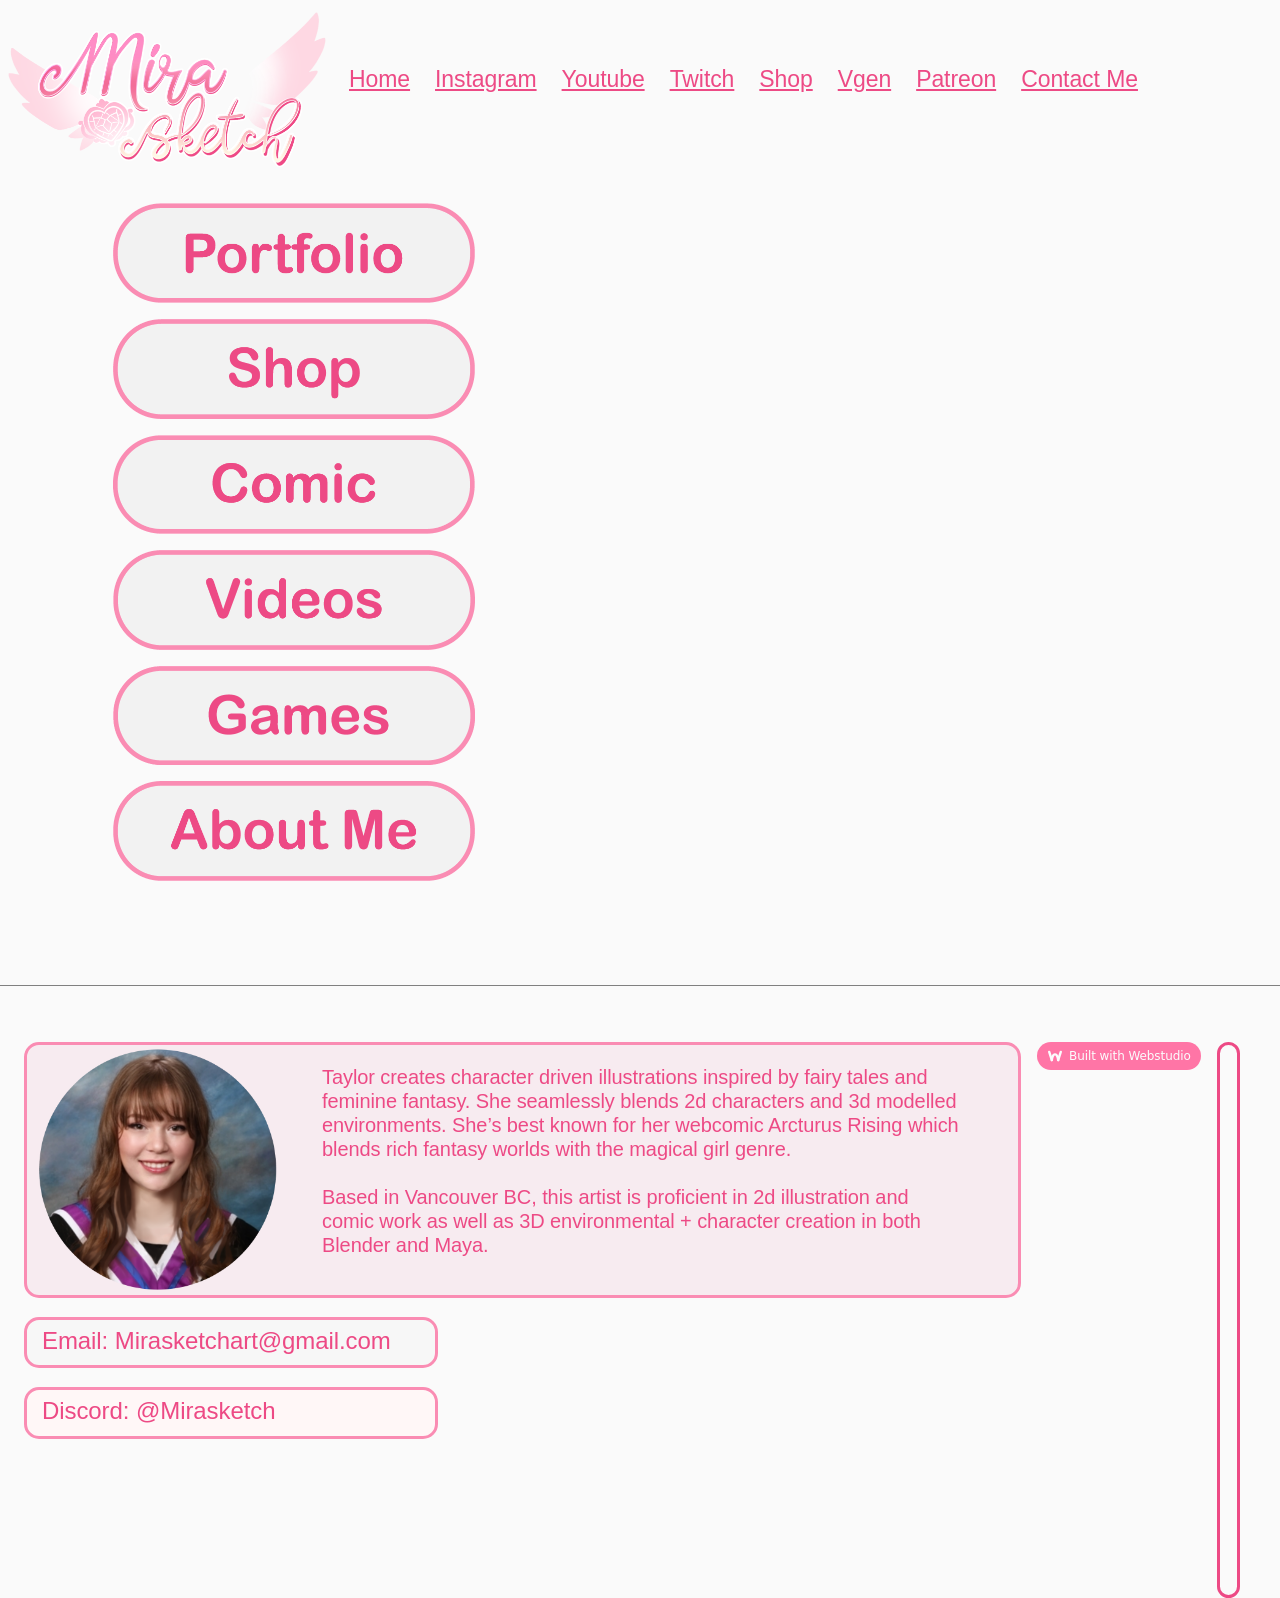
==== index.html @ 8d0c53d0 "Add files via upload" ====
<!doctype html>
<html
  lang="en"
  data-ws-project="f3b886fc-9880-48a0-9e5c-76f5e291ba88"
  data-ws-last-published="2026-06-03T03:51:50.911Z"
>
  <head>
    <link
      rel="stylesheet"
      type="text/css"
      href="/assets/static/app_generated_index-6937cd5a.I5ub6iPL.css"
    />
    <meta charset="UTF-8" />
    <meta name="viewport" content="width=device-width,initial-scale=1" />
    <link
      rel="preload"
      as="image"
      imagesrcset="/assets/logo_button_RGvNBayAMbAlOTFSNLARh.png 16w, /assets/logo_button_RGvNBayAMbAlOTFSNLARh.png 32w, /assets/logo_button_RGvNBayAMbAlOTFSNLARh.png 48w, /assets/logo_button_RGvNBayAMbAlOTFSNLARh.png 64w, /assets/logo_button_RGvNBayAMbAlOTFSNLARh.png 96w, /assets/logo_button_RGvNBayAMbAlOTFSNLARh.png 128w, /assets/logo_button_RGvNBayAMbAlOTFSNLARh.png 256w, /assets/logo_button_RGvNBayAMbAlOTFSNLARh.png 384w, /assets/logo_button_RGvNBayAMbAlOTFSNLARh.png 640w, /assets/logo_button_RGvNBayAMbAlOTFSNLARh.png 750w, /assets/logo_button_RGvNBayAMbAlOTFSNLARh.png 828w, /assets/logo_button_RGvNBayAMbAlOTFSNLARh.png 1080w, /assets/logo_button_RGvNBayAMbAlOTFSNLARh.png 1200w, /assets/logo_button_RGvNBayAMbAlOTFSNLARh.png 1920w, /assets/logo_button_RGvNBayAMbAlOTFSNLARh.png 2048w, /assets/logo_button_RGvNBayAMbAlOTFSNLARh.png 3840w"
      imagesizes="100vw"
    />
    <link rel="icon" href="/assets/logo_button_RGvNBayAMbAlOTFSNLARh.png" />
    <link
      rel="preload"
      href="/assets/cover_bg_5mUKXM7U2Obcr_4kCwvsE.jpg"
      as="image"
    />
    <meta property="og:url" content="https://url/" />
    <meta property="og:title" content="Mirasketch.com" />
    <meta property="og:type" content="website" />
    <meta property="og:site_name" content="Mirasketch art" />
    <meta
      name="description"
      content="Mirasketch is a Vancouver based illustrator and 3d artist. Creating character driven works inspired by fairy tales and magical encounters."
    />
    <meta
      property="og:description"
      content="Mirasketch is a Vancouver based illustrator and 3d artist. Creating character driven works inspired by fairy tales and magical encounters."
    />
    <meta
      property="og:image"
      content="/assets/Screenshot_(660)_teu2zztyFy8-yT81l4eHL.png"
    />
    <meta property="twitter:card" content="summary_large_image" />
    <title>Mirasketch.com</title>
    <script type="application/ld+json">
      {
        "@context": "https://schema.org",
        "@type": "WebSite",
        "name": "Mirasketch art"
      }
    </script>
  </head>
  <body class="w-element c1xwgqse czmikrt ca9gjnh">
    <div style="display: contents">
      <div style="display: contents">
        <nav
          data-ws-tag="nav"
          class="w-box cqgzvzi c1vwevcm c991gbr cks75rt czmikrt clro0eo cv0jyao c1jo3834 c1pog32s cssuuyq c1qinlhl cekepba cnvzksc cswb0ux c1skh20e c1wkm8hb c16j68f8 c18encmw c1dcjsf9 c1qw4lxu ctc196u chbuovj cr4necw c85rntc c19k78ql c1lt275b czvbpz3 c1m3whsy c2wqfgw c1r5xag2 c1xyp2ns cvmyygs c13c5qtg c11rv669 c1ljfcp4 c1nd1a3e c13wyjxx c4j3rsc cwgaza9 cdlysbf cqjex0 czdkpvc c185nwka c1cj9x7n cuz9ix4 c15b72zx"
        >
          <div
            class="w-element cr7n0td c7w3y3r c7yhugt ch2r0oh cna02ay cqgzvzi cntpf0r c149c9mz czvbpz3 clro0eo c12w3zng cdlysbf c17zlbx3 c185nwka c1cj9x7n c1o5a8xf c1bhixwc csnxr40 cn9jtvs c135sv2j c1dqotvc c1mdo7jw cbmt1da cqor3ex"
          >
            <a
              class="w-element c112lya3 cfh2no8 cqgzvzi c1sduekm cknvhsp ca96ax4 c1aatwdp czxo5rx c1xnra43 c4l1e3o cqjex0 c1d587j5 c1shb1l0"
              ><img
                alt="Mirasketch Logo"
                width="1274"
                height="636"
                src="/assets/logo_button_RGvNBayAMbAlOTFSNLARh.png"
                class="w-image c17gjeq7"
                sizes="100vw"
                srcset="
                  /assets/logo_button_RGvNBayAMbAlOTFSNLARh.png   16w,
                  /assets/logo_button_RGvNBayAMbAlOTFSNLARh.png   32w,
                  /assets/logo_button_RGvNBayAMbAlOTFSNLARh.png   48w,
                  /assets/logo_button_RGvNBayAMbAlOTFSNLARh.png   64w,
                  /assets/logo_button_RGvNBayAMbAlOTFSNLARh.png   96w,
                  /assets/logo_button_RGvNBayAMbAlOTFSNLARh.png  128w,
                  /assets/logo_button_RGvNBayAMbAlOTFSNLARh.png  256w,
                  /assets/logo_button_RGvNBayAMbAlOTFSNLARh.png  384w,
                  /assets/logo_button_RGvNBayAMbAlOTFSNLARh.png  640w,
                  /assets/logo_button_RGvNBayAMbAlOTFSNLARh.png  750w,
                  /assets/logo_button_RGvNBayAMbAlOTFSNLARh.png  828w,
                  /assets/logo_button_RGvNBayAMbAlOTFSNLARh.png 1080w,
                  /assets/logo_button_RGvNBayAMbAlOTFSNLARh.png 1200w,
                  /assets/logo_button_RGvNBayAMbAlOTFSNLARh.png 1920w,
                  /assets/logo_button_RGvNBayAMbAlOTFSNLARh.png 2048w,
                  /assets/logo_button_RGvNBayAMbAlOTFSNLARh.png 3840w
                "
                decoding="async"
                loading="eager" /></a
            ><a
              class="w-link cl2dd9w c1ec4hj3 c1xfxz53 coaw0fc c14i8t1j cptfn9p c1ygazma c5ws1qn chd3pi4 c18c5f8l c12fivq9 c1lx8x8e c1hkrcgd cdky1yg c11ghzpt c12ol77e c1o2r05f cif0s3v c1fckm7z ckk8cmm c1en5ynz ch1uxhk cuwcllx cjjuyl9 cwzbtee c1xor8p6 cpjb22l c1f8bigs cwfv3f8 c1mir6xa c1bvlsk8 c112lya3 ckus1x9 cpuqk8c czthkzu c1u012c1 c1ozpnl9 c1qjaci8 csuy5c2 c1wl4czy"
              href="#"
              >Home</a
            ><a
              href="https://www.instagram.com/mirasketch_/"
              class="w-link cl2dd9w c1ec4hj3 c1xfxz53 coaw0fc c14i8t1j cptfn9p c1ygazma c5ws1qn chd3pi4 c18c5f8l c12fivq9 c1lx8x8e c1hkrcgd cdky1yg c11ghzpt c12ol77e c1o2r05f cif0s3v c1fckm7z ckk8cmm c1en5ynz ch1uxhk cuwcllx cjjuyl9 cwzbtee c1xor8p6 cpjb22l c1f8bigs cwfv3f8 c1mir6xa c1bvlsk8 c112lya3 ckus1x9 cpuqk8c czthkzu c1u012c1 c1ozpnl9 c1mkimln"
              >Instagram</a
            ><a
              href="https://www.youtube.com/channel/UCVFMomMKSm7GRA1-A7CSZwA"
              class="w-link cl2dd9w c1ec4hj3 c1xfxz53 coaw0fc c14i8t1j cptfn9p c1ygazma c5ws1qn chd3pi4 c18c5f8l c12fivq9 c1lx8x8e c1hkrcgd cdky1yg c11ghzpt c12ol77e c1o2r05f cif0s3v c1fckm7z ckk8cmm c1en5ynz ch1uxhk cuwcllx cjjuyl9 cwzbtee c1xor8p6 cpjb22l c1f8bigs cwfv3f8 c1mir6xa c1bvlsk8 c112lya3 ckus1x9 cpuqk8c czthkzu c1u012c1 c1ozpnl9 c1mkimln c1wl4czy"
              >Youtube</a
            ><a
              href="https://www.twitch.tv/mirasketch"
              class="w-link cl2dd9w c1ec4hj3 c1xfxz53 coaw0fc c14i8t1j cptfn9p c1ygazma c5ws1qn chd3pi4 c18c5f8l c12fivq9 c1lx8x8e c1hkrcgd cdky1yg c11ghzpt c12ol77e c1o2r05f cif0s3v c1fckm7z ckk8cmm c1en5ynz ch1uxhk cuwcllx cjjuyl9 cwzbtee c1xor8p6 cpjb22l c1f8bigs cwfv3f8 c1mir6xa c1bvlsk8 c112lya3 ckus1x9 cpuqk8c czthkzu c1u012c1 c1ozpnl9 c1mkimln"
              >Twitch</a
            ><a
              href="https://acggoods.com/store/mirasketch"
              class="w-link cl2dd9w c1ec4hj3 c1xfxz53 coaw0fc c14i8t1j cptfn9p c1ygazma c5ws1qn chd3pi4 c18c5f8l c12fivq9 c1lx8x8e c1hkrcgd cdky1yg c11ghzpt c12ol77e c1o2r05f cif0s3v c1fckm7z ckk8cmm c1en5ynz ch1uxhk cuwcllx cjjuyl9 cwzbtee c1xor8p6 cpjb22l c1f8bigs cwfv3f8 c1mir6xa c1bvlsk8 c112lya3 ckus1x9 cpuqk8c czthkzu c1u012c1 c1ozpnl9"
              >Shop</a
            ><a
              href="https://vgen.co/Mirasketch"
              class="w-link cl2dd9w c1ec4hj3 c1xfxz53 coaw0fc c14i8t1j cptfn9p c1ygazma c5ws1qn chd3pi4 c18c5f8l c12fivq9 c1lx8x8e c1hkrcgd cdky1yg c11ghzpt c12ol77e c1o2r05f cif0s3v c1fckm7z ckk8cmm c1en5ynz ch1uxhk cuwcllx cjjuyl9 cwzbtee c1xor8p6 cpjb22l c1f8bigs cwfv3f8 c1mir6xa c1bvlsk8 c112lya3 ckus1x9 cpuqk8c czthkzu c1u012c1 c1ozpnl9 c1mkimln c1wl4czy"
              >Vgen</a
            ><a
              href="https://www.patreon.com/Mirasketch"
              class="w-link cl2dd9w c1ec4hj3 c1xfxz53 coaw0fc c14i8t1j cptfn9p c1ygazma c5ws1qn chd3pi4 c18c5f8l c12fivq9 c1lx8x8e c1hkrcgd cdky1yg c11ghzpt c12ol77e c1o2r05f cif0s3v c1fckm7z ckk8cmm c1en5ynz ch1uxhk cuwcllx cjjuyl9 cwzbtee c1xor8p6 cpjb22l c1f8bigs cwfv3f8 c1mir6xa c1bvlsk8 c112lya3 ckus1x9 cpuqk8c czthkzu c1u012c1 c1ozpnl9 c1wl4czy"
              >Patreon</a
            ><a
              class="w-link cl2dd9w c1ec4hj3 c1xfxz53 coaw0fc c14i8t1j cptfn9p c1ygazma c5ws1qn chd3pi4 c18c5f8l c12fivq9 c1lx8x8e c1hkrcgd cdky1yg c11ghzpt c12ol77e c1o2r05f cif0s3v c1fckm7z ckk8cmm c1en5ynz ch1uxhk cuwcllx cjjuyl9 cwzbtee c1xor8p6 cpjb22l c1f8bigs cwfv3f8 c1mir6xa c1bvlsk8 c112lya3 ckus1x9 cpuqk8c czthkzu c1u012c1 c1ozpnl9"
              href="#"
              >Contact Me</a
            >
          </div>
        </nav>
      </div>
    </div>
    <div
      class="w-element c1aatwdp cdlysbf c10d58as cqjex0 cx4uyiy c1kcr20b c18lelyf"
    >
      <div
        class="w-element cqgzvzi c16853ev c1xlqiv7 c1xwgqse c112lya3 c6bj5ag c8712wx czmikrt c1m3whsy c1xor8p6 c1g6fgk0 c1inhotd cr7n0td c1d7jm39 cndqa3s cexrqtw ch2r0oh c185nwka c18lelyf cq1gxo9 c85w82o c10e26td c1mdo7jw ccbfuu c14qxpjt c1ary7ju cepryip c2r4ii2 cggorhl c1ed43xn c6piz63 csab27k"
      >
        <nav
          aria-label="Main"
          data-orientation="horizontal"
          dir="ltr"
          class="w-navigation-menu c1117o9n c1xwgqse cqgzvzi czvbpz3 c1xfxz53 csll5p7 c181ftf5 c1l8dr8r c1pog32s cssuuyq c1qinlhl cyllgkz c4sj927 cm45k4i coor164 cuwcllx c1vwevcm c1xor8p6 cie9tzi czmikrt c1r5xag2 czthkzu c1u012c1 ch2r0oh c1avuazw cr7n0td ctmypvm cprj227 c6n2b44 cu3rrdi cxfx1y cvp371l c1risdge c1aemjdi c1v02pbc creavyt c1gs6bub c1r74nww c1kcr20b c1cj9x7n cqjex0 c1iffsv7 c1iji5dd czqeo4s c83vuu7 cdv47ue c5dkfwv c1gs1p2y chpek8f cweygi7 c9g82hz"
        >
          <div
            class="w-element c1l8dr8r csoz3hq czvbpz3 cm45k4i c181ftf5 c105li41 crs212e cw3z991 cful8y0 c1pog32s cssuuyq c1qinlhl cyllgkz c4sj927 cuwcllx c1xor8p6 c1w4lsvr c1d1sof c1tweml7 c15hfxaa c1opr133 coor164 c1vwevcm c1w4o9is c6n2b44 c1m3379y cu3rrdi c1yfuwk4 cjmbku0 c2gmgv7 c1risdge cvp371l ccynffl c1e4tspe c1ih0prz csnxr40 c185nwka c1cj9x7n c83vuu7 cdv47ue co4yi92 c1igbgx9 ckisj4a c77z0aq c1eutgbr c1v8s4m7 cgtov0l c1lerzz6 c1ombgel c1qjcw90 clfoif7 c1nhj286 c1avbigc c10onla8 c9ycjhn cnwo31e caxxkf7 cxzcxmj cxzbzvs chjok0i co7q5fw c1lx48y1 c1gs1p2y c6lmad7 c15oiq46 c14qxpjt c9g82hz c4r8ymb c1e26mao cppagss c1m4yjts cpji7qo"
          >
            <a
              href="/portfolio"
              class="w-link cl2dd9w c1ec4hj3 c1xfxz53 coaw0fc c1sduekm cptfn9p c1ygazma c5ws1qn chd3pi4 c18c5f8l c12fivq9 c6c7o0y c16wr6zb c10ec6q1 chu38i1 c12ol77e c1o2r05f cif0s3v c1fckm7z chccdu6 c1en5ynz ch1uxhk cuwcllx c1xor8p6 cv7gsvo c1mir6xa c1d1sof c112lya3 c1opr133 chaof8e ckus1x9 cpuqk8c czthkzu c1u012c1 cdvn1s4 c1ys77mj ckngahw cd2gsbo c1srt76r c1aatwdp c1ql68rv"
              ><img
                alt="Portfolio Button"
                width="721"
                height="199"
                src="/assets/Portfolio_voP247KkRPD2t1xQ3Uw5A.png"
                class="w-image"
                sizes="100vw"
                srcset="
                  /assets/Portfolio_voP247KkRPD2t1xQ3Uw5A.png   16w,
                  /assets/Portfolio_voP247KkRPD2t1xQ3Uw5A.png   32w,
                  /assets/Portfolio_voP247KkRPD2t1xQ3Uw5A.png   48w,
                  /assets/Portfolio_voP247KkRPD2t1xQ3Uw5A.png   64w,
                  /assets/Portfolio_voP247KkRPD2t1xQ3Uw5A.png   96w,
                  /assets/Portfolio_voP247KkRPD2t1xQ3Uw5A.png  128w,
                  /assets/Portfolio_voP247KkRPD2t1xQ3Uw5A.png  256w,
                  /assets/Portfolio_voP247KkRPD2t1xQ3Uw5A.png  384w,
                  /assets/Portfolio_voP247KkRPD2t1xQ3Uw5A.png  640w,
                  /assets/Portfolio_voP247KkRPD2t1xQ3Uw5A.png  750w,
                  /assets/Portfolio_voP247KkRPD2t1xQ3Uw5A.png  828w,
                  /assets/Portfolio_voP247KkRPD2t1xQ3Uw5A.png 1080w,
                  /assets/Portfolio_voP247KkRPD2t1xQ3Uw5A.png 1200w,
                  /assets/Portfolio_voP247KkRPD2t1xQ3Uw5A.png 1920w
                "
                decoding="async"
                loading="lazy" /></a
            ><a
              href="https://acggoods.com/store/mirasketch"
              class="w-link cl2dd9w c1ec4hj3 c1xfxz53 coaw0fc c14i8t1j cptfn9p c1ygazma c5ws1qn chd3pi4 c18c5f8l c12fivq9 c6c7o0y c16wr6zb c10ec6q1 chu38i1 c12ol77e c1o2r05f cif0s3v c1fckm7z chccdu6 c1en5ynz ch1uxhk cuwcllx c1xor8p6 cv7gsvo c1mir6xa c1d1sof c112lya3 c1opr133 chaof8e ckus1x9 cpuqk8c czthkzu c1u012c1 cdvn1s4 c1ys77mj ckngahw cd2gsbo c1srt76r c1aatwdp c1ql68rv"
              ><img
                alt="Shop Button"
                width="721"
                height="198"
                src="/assets/Shop_U_k3oIc5qsUKZuRMu7qoi.png"
                class="w-image"
                sizes="100vw"
                srcset="
                  /assets/Shop_U_k3oIc5qsUKZuRMu7qoi.png   16w,
                  /assets/Shop_U_k3oIc5qsUKZuRMu7qoi.png   32w,
                  /assets/Shop_U_k3oIc5qsUKZuRMu7qoi.png   48w,
                  /assets/Shop_U_k3oIc5qsUKZuRMu7qoi.png   64w,
                  /assets/Shop_U_k3oIc5qsUKZuRMu7qoi.png   96w,
                  /assets/Shop_U_k3oIc5qsUKZuRMu7qoi.png  128w,
                  /assets/Shop_U_k3oIc5qsUKZuRMu7qoi.png  256w,
                  /assets/Shop_U_k3oIc5qsUKZuRMu7qoi.png  384w,
                  /assets/Shop_U_k3oIc5qsUKZuRMu7qoi.png  640w,
                  /assets/Shop_U_k3oIc5qsUKZuRMu7qoi.png  750w,
                  /assets/Shop_U_k3oIc5qsUKZuRMu7qoi.png  828w,
                  /assets/Shop_U_k3oIc5qsUKZuRMu7qoi.png 1080w,
                  /assets/Shop_U_k3oIc5qsUKZuRMu7qoi.png 1200w,
                  /assets/Shop_U_k3oIc5qsUKZuRMu7qoi.png 1920w
                "
                decoding="async"
                loading="lazy" /></a
            ><a
              href="https://www.webtoons.com/en/canvas/arcturus-rising/list?title_no=162004"
              class="w-link cl2dd9w c1ec4hj3 c1xfxz53 coaw0fc c14i8t1j cptfn9p c1ygazma c5ws1qn chd3pi4 c18c5f8l c12fivq9 c6c7o0y c16wr6zb c10ec6q1 chu38i1 c12ol77e c1o2r05f cif0s3v c1fckm7z chccdu6 c1en5ynz ch1uxhk cuwcllx c1xor8p6 cv7gsvo c1mir6xa c1d1sof c112lya3 c1opr133 chaof8e ckus1x9 cpuqk8c czthkzu c1u012c1 cdvn1s4 c1ys77mj ckngahw cd2gsbo c1srt76r c1aatwdp c1ql68rv"
              ><img
                alt="Comic Button"
                width="721"
                height="199"
                src="/assets/Comic_bvCARdYQudTvkya6KN5Y-.png"
                class="w-image"
                sizes="100vw"
                srcset="
                  /assets/Comic_bvCARdYQudTvkya6KN5Y-.png   16w,
                  /assets/Comic_bvCARdYQudTvkya6KN5Y-.png   32w,
                  /assets/Comic_bvCARdYQudTvkya6KN5Y-.png   48w,
                  /assets/Comic_bvCARdYQudTvkya6KN5Y-.png   64w,
                  /assets/Comic_bvCARdYQudTvkya6KN5Y-.png   96w,
                  /assets/Comic_bvCARdYQudTvkya6KN5Y-.png  128w,
                  /assets/Comic_bvCARdYQudTvkya6KN5Y-.png  256w,
                  /assets/Comic_bvCARdYQudTvkya6KN5Y-.png  384w,
                  /assets/Comic_bvCARdYQudTvkya6KN5Y-.png  640w,
                  /assets/Comic_bvCARdYQudTvkya6KN5Y-.png  750w,
                  /assets/Comic_bvCARdYQudTvkya6KN5Y-.png  828w,
                  /assets/Comic_bvCARdYQudTvkya6KN5Y-.png 1080w,
                  /assets/Comic_bvCARdYQudTvkya6KN5Y-.png 1200w,
                  /assets/Comic_bvCARdYQudTvkya6KN5Y-.png 1920w
                "
                decoding="async"
                loading="lazy" /></a
            ><a
              href="https://www.youtube.com/channel/UCVFMomMKSm7GRA1-A7CSZwA"
              class="w-link cl2dd9w c1ec4hj3 c1xfxz53 coaw0fc c14i8t1j cptfn9p c1ygazma c5ws1qn chd3pi4 c18c5f8l c12fivq9 c6c7o0y c16wr6zb c10ec6q1 chu38i1 c12ol77e c1o2r05f cif0s3v c1fckm7z chccdu6 c1en5ynz ch1uxhk cuwcllx c1xor8p6 cv7gsvo c1mir6xa c1d1sof c112lya3 c1opr133 chaof8e ckus1x9 cpuqk8c czthkzu c1u012c1 cdvn1s4 c1ys77mj ckngahw cd2gsbo c1srt76r c1aatwdp c1ql68rv"
              ><img
                alt="Videos Button"
                width="721"
                height="198"
                src="/assets/Videos_h_ViY2e3wiA50117C6T9x.png"
                class="w-image"
                sizes="100vw"
                srcset="
                  /assets/Videos_h_ViY2e3wiA50117C6T9x.png   16w,
                  /assets/Videos_h_ViY2e3wiA50117C6T9x.png   32w,
                  /assets/Videos_h_ViY2e3wiA50117C6T9x.png   48w,
                  /assets/Videos_h_ViY2e3wiA50117C6T9x.png   64w,
                  /assets/Videos_h_ViY2e3wiA50117C6T9x.png   96w,
                  /assets/Videos_h_ViY2e3wiA50117C6T9x.png  128w,
                  /assets/Videos_h_ViY2e3wiA50117C6T9x.png  256w,
                  /assets/Videos_h_ViY2e3wiA50117C6T9x.png  384w,
                  /assets/Videos_h_ViY2e3wiA50117C6T9x.png  640w,
                  /assets/Videos_h_ViY2e3wiA50117C6T9x.png  750w,
                  /assets/Videos_h_ViY2e3wiA50117C6T9x.png  828w,
                  /assets/Videos_h_ViY2e3wiA50117C6T9x.png 1080w,
                  /assets/Videos_h_ViY2e3wiA50117C6T9x.png 1200w,
                  /assets/Videos_h_ViY2e3wiA50117C6T9x.png 1920w
                "
                decoding="async"
                loading="lazy" /></a
            ><a
              href="/untitled"
              class="w-link cl2dd9w c1ec4hj3 c1xfxz53 coaw0fc c14i8t1j cptfn9p c1ygazma c5ws1qn chd3pi4 c18c5f8l c12fivq9 c6c7o0y c16wr6zb c10ec6q1 chu38i1 c12ol77e c1o2r05f cif0s3v c1fckm7z chccdu6 c1en5ynz ch1uxhk cuwcllx c1xor8p6 cv7gsvo c1mir6xa c1d1sof c112lya3 c1opr133 chaof8e ckus1x9 cpuqk8c czthkzu c1u012c1 cdvn1s4 c1ys77mj ckngahw cd2gsbo c1srt76r c1aatwdp c1ql68rv c1ea3y52 cqjex0 cdlysbf"
              ><img
                alt="Games Button"
                width="721"
                height="198"
                src="/assets/Games_kqBRTozIQ1QCASKz00k9Y.png"
                class="w-image c1wl4czy"
                sizes="100vw"
                srcset="
                  /assets/Games_kqBRTozIQ1QCASKz00k9Y.png   16w,
                  /assets/Games_kqBRTozIQ1QCASKz00k9Y.png   32w,
                  /assets/Games_kqBRTozIQ1QCASKz00k9Y.png   48w,
                  /assets/Games_kqBRTozIQ1QCASKz00k9Y.png   64w,
                  /assets/Games_kqBRTozIQ1QCASKz00k9Y.png   96w,
                  /assets/Games_kqBRTozIQ1QCASKz00k9Y.png  128w,
                  /assets/Games_kqBRTozIQ1QCASKz00k9Y.png  256w,
                  /assets/Games_kqBRTozIQ1QCASKz00k9Y.png  384w,
                  /assets/Games_kqBRTozIQ1QCASKz00k9Y.png  640w,
                  /assets/Games_kqBRTozIQ1QCASKz00k9Y.png  750w,
                  /assets/Games_kqBRTozIQ1QCASKz00k9Y.png  828w,
                  /assets/Games_kqBRTozIQ1QCASKz00k9Y.png 1080w,
                  /assets/Games_kqBRTozIQ1QCASKz00k9Y.png 1200w,
                  /assets/Games_kqBRTozIQ1QCASKz00k9Y.png 1920w
                "
                decoding="async"
                loading="lazy" /></a
            ><a
              href="/#About"
              class="w-link cl2dd9w c1ec4hj3 c1xfxz53 coaw0fc c14i8t1j cptfn9p c1ygazma c5ws1qn chd3pi4 c18c5f8l c12fivq9 c6c7o0y c16wr6zb c10ec6q1 chu38i1 c12ol77e c1o2r05f cif0s3v c1fckm7z chccdu6 c1en5ynz ch1uxhk cuwcllx c1xor8p6 cv7gsvo c1mir6xa c1d1sof c112lya3 c1opr133 chaof8e ckus1x9 cpuqk8c czthkzu c1u012c1 cdvn1s4 c1ys77mj ckngahw cd2gsbo c1srt76r c1aatwdp c1ywgryp csuy5c2 c1wl4czy"
              ><img
                alt="About Me Button"
                width="721"
                height="198"
                src="/assets/About_me_cz8t54iAXbCWEZvvODxfD.png"
                class="w-image"
                sizes="100vw"
                srcset="
                  /assets/About_me_cz8t54iAXbCWEZvvODxfD.png   16w,
                  /assets/About_me_cz8t54iAXbCWEZvvODxfD.png   32w,
                  /assets/About_me_cz8t54iAXbCWEZvvODxfD.png   48w,
                  /assets/About_me_cz8t54iAXbCWEZvvODxfD.png   64w,
                  /assets/About_me_cz8t54iAXbCWEZvvODxfD.png   96w,
                  /assets/About_me_cz8t54iAXbCWEZvvODxfD.png  128w,
                  /assets/About_me_cz8t54iAXbCWEZvvODxfD.png  256w,
                  /assets/About_me_cz8t54iAXbCWEZvvODxfD.png  384w,
                  /assets/About_me_cz8t54iAXbCWEZvvODxfD.png  640w,
                  /assets/About_me_cz8t54iAXbCWEZvvODxfD.png  750w,
                  /assets/About_me_cz8t54iAXbCWEZvvODxfD.png  828w,
                  /assets/About_me_cz8t54iAXbCWEZvvODxfD.png 1080w,
                  /assets/About_me_cz8t54iAXbCWEZvvODxfD.png 1200w,
                  /assets/About_me_cz8t54iAXbCWEZvvODxfD.png 1920w
                "
                decoding="async"
                loading="lazy"
            /></a>
          </div>
        </nav>
        <div
          class="w-element c1ntvsg0 cqjex0 cn00rpg c199lfct c1pnsbju c1gs1p2y cwzdmlz cdlysbf c1tnpi1h"
        >
          <img
            alt="Illustrated brunette girl in pink dress."
            width="974"
            height="1512"
            src="/assets/Mira_sona_1_aJYoMIyQariBN0xlWxuUM.png"
            class="w-image"
            sizes="100vw"
            srcset="
              /assets/Mira_sona_1_aJYoMIyQariBN0xlWxuUM.png   16w,
              /assets/Mira_sona_1_aJYoMIyQariBN0xlWxuUM.png   32w,
              /assets/Mira_sona_1_aJYoMIyQariBN0xlWxuUM.png   48w,
              /assets/Mira_sona_1_aJYoMIyQariBN0xlWxuUM.png   64w,
              /assets/Mira_sona_1_aJYoMIyQariBN0xlWxuUM.png   96w,
              /assets/Mira_sona_1_aJYoMIyQariBN0xlWxuUM.png  128w,
              /assets/Mira_sona_1_aJYoMIyQariBN0xlWxuUM.png  256w,
              /assets/Mira_sona_1_aJYoMIyQariBN0xlWxuUM.png  384w,
              /assets/Mira_sona_1_aJYoMIyQariBN0xlWxuUM.png  640w,
              /assets/Mira_sona_1_aJYoMIyQariBN0xlWxuUM.png  750w,
              /assets/Mira_sona_1_aJYoMIyQariBN0xlWxuUM.png  828w,
              /assets/Mira_sona_1_aJYoMIyQariBN0xlWxuUM.png 1080w,
              /assets/Mira_sona_1_aJYoMIyQariBN0xlWxuUM.png 1200w,
              /assets/Mira_sona_1_aJYoMIyQariBN0xlWxuUM.png 1920w,
              /assets/Mira_sona_1_aJYoMIyQariBN0xlWxuUM.png 2048w
            "
            decoding="async"
            loading="lazy"
          />
        </div>
        <div
          class="w-element ccr3pq4 c2wqfgw c2qbvzv c16853ev c1vwevcm c1xfxz53 csll5p7 c1sduekm ccq3kt3 cr6px3d c1jxj1ri c1aatwdp c1221js c12cgazt cna02ay c1xyp2ns cvmyygs c1wl4czy cs0tnf2 c1sg2tdt cbmt1da cpbw4v6 c1kcr20b c1cj9x7n c83vuu7 cdv47ue c1dqotvc c39osyb c1ga8tq9 cmjl02g c7duw70 c1ogbuql cdlysbf"
        >
          <video
            src="/assets/Frame_Animation-1_pEppj0iXME0Y4bddUPMHg.mp4"
            preload="auto"
            autoplay=""
            muted=""
            playsinline=""
            crossorigin="anonymous"
            width="/assets/Frame_Animation-1_pEppj0iXME0Y4bddUPMHg.mp4"
            height="/assets/Frame_Animation-1_pEppj0iXME0Y4bddUPMHg.mp4"
            alt="Animation of a pink desk setup with monitor, cintiq, and microphone. Illustrated brunette girl in pink dress stands outside frame."
            loop=""
            class="w-video ch0lp3s c2qbvzv c1pfds7g cqjex0"
            data-ws-video-id=":R76:"
          ></video>
        </div>
      </div>
    </div>
    <section
      id="About"
      class="w-box c17vkokq caev7vt c2qbvzv c15rnjj6 c18i2r85 cuwcllx c1klz2gv c112lya3 c1xor8p6 czmikrt c19k78ql c1lt275b c11rv669 c6n2b44 c1aatwdp c192gttx cw57alu chpek8f cweygi7 c9g82hz c6lmad7"
    >
      <hr
        class="w-element cm9jr0e c12ol77e c1o2r05f c16j68f8 cif0s3v c1skb3m8 cjcteem ci9tddq c3tk84q csuy5c2"
      />
      <div
        class="w-element c11cy0d8 cbfb21e c18c5f8l cqgzvzi c1pog32s cssuuyq c1qinlhl cyllgkz c4sj927 c1l8dr8r c112lya3 cfh2no8 c1vwevcm c1a5v0sq c1y0vhlj c19k78ql c1lt275b coor164 c15bkd8z clro0eo c1p8o4t7 c1avuazw c1g6fgk0 cvp371l c1i0ae17 c1kcr20b c18lelyf c1ooxjlp c1j014ry c4r8ymb c14qxpjt c1ary7ju c1ammg2e"
      >
        <div class="w-element c1kuo4w c13s7vhd">
          <div
            class="w-element cqgzvzi c153kb26 c1w4o9is cpjb22l cpup5o4 c1fw6gpg c1medrxu c1j4mxsr c1i1rfab cswb0ux c1skh20e c1wkm8hb c16j68f8 cptfn9p c1ygazma c5ws1qn chd3pi4 c13tg2zm cnlu84o c1aatwdp cc2qb31 c1ulp1cg c1g6fgk0 c1inhotd cm3zf4v c1kcr20b c18lelyf cx4uyiy cu77b1x co6bd6s c14qxpjt c1ary7ju cxhyr8m c1bbxuvv c1mhkylu cllqmxk c1dpcb3z c1w5qq9v cxtfbw8 c5elwtc"
          >
            <img
              alt="Photo of the artist."
              width="300"
              height="300"
              src="/assets/Grad_Pic_G_qbqAtXygp_YrRT4hMNl.png"
              class="w-image cy5jawc c1cmogwc c1ivrz4l c1u75xvt c12ol77e c1o2r05f cif0s3v c1fckm7z c8hdkgn cjzyvgf cx1a49i csaao4k cwvy1p4 c1euidsl chxc35 czh5gny c1njcbce c1rbmxoj c1y3gxgi ct1insh"
              sizes="100vw"
              srcset="
                /assets/Grad_Pic_G_qbqAtXygp_YrRT4hMNl.png  16w,
                /assets/Grad_Pic_G_qbqAtXygp_YrRT4hMNl.png  32w,
                /assets/Grad_Pic_G_qbqAtXygp_YrRT4hMNl.png  48w,
                /assets/Grad_Pic_G_qbqAtXygp_YrRT4hMNl.png  64w,
                /assets/Grad_Pic_G_qbqAtXygp_YrRT4hMNl.png  96w,
                /assets/Grad_Pic_G_qbqAtXygp_YrRT4hMNl.png 128w,
                /assets/Grad_Pic_G_qbqAtXygp_YrRT4hMNl.png 256w,
                /assets/Grad_Pic_G_qbqAtXygp_YrRT4hMNl.png 384w,
                /assets/Grad_Pic_G_qbqAtXygp_YrRT4hMNl.png 640w
              "
              decoding="async"
              loading="lazy"
            />
            <p
              class="w-element cdal4n7 c1f8bigs ck34037 c1mir6xa cl2dd9w ch1uxhk c162nw8z c1knfqkn cv8p3mb c12ol77e c1o2r05f cif0s3v c1fckm7z c1lx8x8e c1hkrcgd cdky1yg c11ghzpt c1e58ki4 cf4u4n2 c1e2r1z1 cf5tlik c127pqfx cy4j4v8 c185cqtn cqkr5en c12qbgdv cie327e"
            >
              Taylor creates character driven illustrations inspired by fairy
              tales and feminine fantasy. She seamlessly blends 2d characters
              and 3d modelled environments. She’s best known for her webcomic
              Arcturus Rising which blends rich fantasy worlds with the magical
              girl genre. <br /><br />Based in Vancouver BC, this artist is
              proficient in 2d illustration and comic work as well as 3D
              environmental + character creation in both Blender and Maya.<br />
            </p>
          </div>
          <div
            class="w-element cxhyr8m c1bbxuvv c1mhkylu cllqmxk c1bcfk5z cfvxfje cpa3wp1 cg5nkke ca534yi chjvgsr cpf55s3 cpg9jg4 c1jaxxc1 c105w09o cgt2y5c"
          >
            <nav
              aria-label="Main"
              data-orientation="horizontal"
              dir="ltr"
              class="w-navigation-menu c1117o9n c1xwgqse c1pnsbju czvbpz3 c1xfxz53 csll5p7 c181ftf5 c1l8dr8r c1pog32s cssuuyq c1qinlhl cyllgkz c4sj927 cm45k4i coor164 cuwcllx c1vwevcm c1xor8p6 cie9tzi czmikrt c1r5xag2 czthkzu c1u012c1 ch2r0oh c1avuazw csuy5c2 ctmypvm cprj227 c6n2b44 cu3rrdi cxfx1y cvp371l c1risdge c1aemjdi c1v02pbc catujuu c1gs1p2y c4r8ymb c14qxpjt c1ary7ju cbbk1ak cb1uv6a c1vke73e crqp4w9 c1s3p4di c1576nbb"
            >
              <div
                class="w-element c1l8dr8r csoz3hq czvbpz3 cm45k4i c181ftf5 c105li41 crs212e cw3z991 cful8y0 c1pog32s cssuuyq c1qinlhl cyllgkz c4sj927 cuwcllx c1xor8p6 c1w4lsvr c1d1sof c1tweml7 c15hfxaa c1opr133 coor164 c1vwevcm c1w4o9is c6n2b44 c1m3379y cu3rrdi c1yfuwk4 cjmbku0 c2gmgv7 c1risdge cvp371l c1lkl6de c1uj6ptk c1ih0prz c1gs1p2y c6lmad7 c1djkvgd c14qxpjt c9g82hz c4sy74b c1e26mao ccj0wkp c1tvzkqh c8yi5c4 c8sa8z4"
              >
                <a
                  href="/portfolio"
                  class="w-link cl2dd9w c1ec4hj3 c1xfxz53 coaw0fc c1sduekm cptfn9p c1ygazma c5ws1qn chd3pi4 c18c5f8l c12fivq9 c6c7o0y c16wr6zb c10ec6q1 chu38i1 c12ol77e c1o2r05f cif0s3v c1fckm7z chccdu6 c1en5ynz ch1uxhk cuwcllx c1xor8p6 cv7gsvo c1mir6xa c1d1sof c112lya3 c1opr133 chaof8e ckus1x9 cpuqk8c czthkzu c1u012c1 cdvn1s4 c1ys77mj ckngahw cd2gsbo c1srt76r c1aatwdp c1ql68rv"
                  ><img
                    alt=""
                    width="721"
                    height="199"
                    src="/assets/Portfolio_voP247KkRPD2t1xQ3Uw5A.png"
                    class="w-image"
                    sizes="100vw"
                    srcset="
                      /assets/Portfolio_voP247KkRPD2t1xQ3Uw5A.png   16w,
                      /assets/Portfolio_voP247KkRPD2t1xQ3Uw5A.png   32w,
                      /assets/Portfolio_voP247KkRPD2t1xQ3Uw5A.png   48w,
                      /assets/Portfolio_voP247KkRPD2t1xQ3Uw5A.png   64w,
                      /assets/Portfolio_voP247KkRPD2t1xQ3Uw5A.png   96w,
                      /assets/Portfolio_voP247KkRPD2t1xQ3Uw5A.png  128w,
                      /assets/Portfolio_voP247KkRPD2t1xQ3Uw5A.png  256w,
                      /assets/Portfolio_voP247KkRPD2t1xQ3Uw5A.png  384w,
                      /assets/Portfolio_voP247KkRPD2t1xQ3Uw5A.png  640w,
                      /assets/Portfolio_voP247KkRPD2t1xQ3Uw5A.png  750w,
                      /assets/Portfolio_voP247KkRPD2t1xQ3Uw5A.png  828w,
                      /assets/Portfolio_voP247KkRPD2t1xQ3Uw5A.png 1080w,
                      /assets/Portfolio_voP247KkRPD2t1xQ3Uw5A.png 1200w,
                      /assets/Portfolio_voP247KkRPD2t1xQ3Uw5A.png 1920w
                    "
                    decoding="async"
                    loading="lazy" /></a
                ><a
                  href="https://acggoods.com/store/mirasketch"
                  class="w-link cl2dd9w c1ec4hj3 c1xfxz53 coaw0fc c14i8t1j cptfn9p c1ygazma c5ws1qn chd3pi4 c18c5f8l c12fivq9 c6c7o0y c16wr6zb c10ec6q1 chu38i1 c12ol77e c1o2r05f cif0s3v c1fckm7z chccdu6 c1en5ynz ch1uxhk cuwcllx c1xor8p6 cv7gsvo c1mir6xa c1d1sof c112lya3 c1opr133 chaof8e ckus1x9 cpuqk8c czthkzu c1u012c1 cdvn1s4 c1ys77mj ckngahw cd2gsbo c1srt76r c1aatwdp c1ql68rv"
                  ><img
                    alt=""
                    width="721"
                    height="198"
                    src="/assets/Shop_U_k3oIc5qsUKZuRMu7qoi.png"
                    class="w-image"
                    sizes="100vw"
                    srcset="
                      /assets/Shop_U_k3oIc5qsUKZuRMu7qoi.png   16w,
                      /assets/Shop_U_k3oIc5qsUKZuRMu7qoi.png   32w,
                      /assets/Shop_U_k3oIc5qsUKZuRMu7qoi.png   48w,
                      /assets/Shop_U_k3oIc5qsUKZuRMu7qoi.png   64w,
                      /assets/Shop_U_k3oIc5qsUKZuRMu7qoi.png   96w,
                      /assets/Shop_U_k3oIc5qsUKZuRMu7qoi.png  128w,
                      /assets/Shop_U_k3oIc5qsUKZuRMu7qoi.png  256w,
                      /assets/Shop_U_k3oIc5qsUKZuRMu7qoi.png  384w,
                      /assets/Shop_U_k3oIc5qsUKZuRMu7qoi.png  640w,
                      /assets/Shop_U_k3oIc5qsUKZuRMu7qoi.png  750w,
                      /assets/Shop_U_k3oIc5qsUKZuRMu7qoi.png  828w,
                      /assets/Shop_U_k3oIc5qsUKZuRMu7qoi.png 1080w,
                      /assets/Shop_U_k3oIc5qsUKZuRMu7qoi.png 1200w,
                      /assets/Shop_U_k3oIc5qsUKZuRMu7qoi.png 1920w
                    "
                    decoding="async"
                    loading="lazy" /></a
                ><a
                  href="https://www.webtoons.com/en/canvas/arcturus-rising/list?title_no=162004"
                  class="w-link cl2dd9w c1ec4hj3 c1xfxz53 coaw0fc c14i8t1j cptfn9p c1ygazma c5ws1qn chd3pi4 c18c5f8l c12fivq9 c6c7o0y c16wr6zb c10ec6q1 chu38i1 c12ol77e c1o2r05f cif0s3v c1fckm7z chccdu6 c1en5ynz ch1uxhk cuwcllx c1xor8p6 cv7gsvo c1mir6xa c1d1sof c112lya3 c1opr133 chaof8e ckus1x9 cpuqk8c czthkzu c1u012c1 cdvn1s4 c1ys77mj ckngahw cd2gsbo c1srt76r c1aatwdp c1ql68rv"
                  ><img
                    alt=""
                    width="721"
                    height="199"
                    src="/assets/Comic_bvCARdYQudTvkya6KN5Y-.png"
                    class="w-image"
                    sizes="100vw"
                    srcset="
                      /assets/Comic_bvCARdYQudTvkya6KN5Y-.png   16w,
                      /assets/Comic_bvCARdYQudTvkya6KN5Y-.png   32w,
                      /assets/Comic_bvCARdYQudTvkya6KN5Y-.png   48w,
                      /assets/Comic_bvCARdYQudTvkya6KN5Y-.png   64w,
                      /assets/Comic_bvCARdYQudTvkya6KN5Y-.png   96w,
                      /assets/Comic_bvCARdYQudTvkya6KN5Y-.png  128w,
                      /assets/Comic_bvCARdYQudTvkya6KN5Y-.png  256w,
                      /assets/Comic_bvCARdYQudTvkya6KN5Y-.png  384w,
                      /assets/Comic_bvCARdYQudTvkya6KN5Y-.png  640w,
                      /assets/Comic_bvCARdYQudTvkya6KN5Y-.png  750w,
                      /assets/Comic_bvCARdYQudTvkya6KN5Y-.png  828w,
                      /assets/Comic_bvCARdYQudTvkya6KN5Y-.png 1080w,
                      /assets/Comic_bvCARdYQudTvkya6KN5Y-.png 1200w,
                      /assets/Comic_bvCARdYQudTvkya6KN5Y-.png 1920w
                    "
                    decoding="async"
                    loading="lazy" /></a
                ><a
                  href="https://www.youtube.com/channel/UCVFMomMKSm7GRA1-A7CSZwA"
                  class="w-link cl2dd9w c1ec4hj3 c1xfxz53 coaw0fc c14i8t1j cptfn9p c1ygazma c5ws1qn chd3pi4 c18c5f8l c12fivq9 c6c7o0y c16wr6zb c10ec6q1 chu38i1 c12ol77e c1o2r05f cif0s3v c1fckm7z chccdu6 c1en5ynz ch1uxhk cuwcllx c1xor8p6 cv7gsvo c1mir6xa c1d1sof c112lya3 c1opr133 chaof8e ckus1x9 cpuqk8c czthkzu c1u012c1 cdvn1s4 c1ys77mj ckngahw cd2gsbo c1srt76r c1aatwdp c1ql68rv"
                  ><img
                    alt=""
                    width="721"
                    height="198"
                    src="/assets/Videos_h_ViY2e3wiA50117C6T9x.png"
                    class="w-image"
                    sizes="100vw"
                    srcset="
                      /assets/Videos_h_ViY2e3wiA50117C6T9x.png   16w,
                      /assets/Videos_h_ViY2e3wiA50117C6T9x.png   32w,
                      /assets/Videos_h_ViY2e3wiA50117C6T9x.png   48w,
                      /assets/Videos_h_ViY2e3wiA50117C6T9x.png   64w,
                      /assets/Videos_h_ViY2e3wiA50117C6T9x.png   96w,
                      /assets/Videos_h_ViY2e3wiA50117C6T9x.png  128w,
                      /assets/Videos_h_ViY2e3wiA50117C6T9x.png  256w,
                      /assets/Videos_h_ViY2e3wiA50117C6T9x.png  384w,
                      /assets/Videos_h_ViY2e3wiA50117C6T9x.png  640w,
                      /assets/Videos_h_ViY2e3wiA50117C6T9x.png  750w,
                      /assets/Videos_h_ViY2e3wiA50117C6T9x.png  828w,
                      /assets/Videos_h_ViY2e3wiA50117C6T9x.png 1080w,
                      /assets/Videos_h_ViY2e3wiA50117C6T9x.png 1200w,
                      /assets/Videos_h_ViY2e3wiA50117C6T9x.png 1920w
                    "
                    decoding="async"
                    loading="lazy"
                /></a>
              </div>
            </nav>
            <div
              class="w-element csuy5c2 c1risdge c1inhotd cx4uyiy c17zlbx3 c1i0jr5z c1pnsbju chpek8f cweygi7 c9g82hz c1r413jd cdusb61"
            >
              <div
                class="w-element cqgzvzi c15t43ie cpopapz cpjb22l cpup5o4 c1fw6gpg c1medrxu c1j4mxsr c1i1rfab c1he5x59 cswb0ux c1skh20e c1wkm8hb c16j68f8 cptfn9p c1ygazma c5ws1qn chd3pi4 ck5vuw9 c13156w5 cxc88l2 caxyuy4 c5gzexr c1ogbuql"
              >
                <a
                  href="mailto:Mirasketchart@gmail.com"
                  class="w-element c1xlm6cs cl2dd9w c1mir6xa c19r4afd ch1uxhk c1g1qgs c28d6ez copujtb chbuovj cv7gsvo cf4u4n2 c16zslrh c1dpcb3z c15g4nn9 c185cqtn"
                  >Email: Mirasketchart@gmail.com</a
                >
              </div>
              <div
                class="w-element cqgzvzi c3gpc4g cpopapz cpjb22l cpup5o4 c1fw6gpg c1medrxu c1j4mxsr c1i1rfab c1he5x59 cswb0ux c1skh20e c1wkm8hb c16j68f8 cptfn9p c1ygazma c5ws1qn chd3pi4 cuitlgs cc5hik0"
              >
                <a
                  href="https://discord.gg/67ZS97ZAbj"
                  class="w-element c1xlm6cs cl2dd9w c1mir6xa c19r4afd ch1uxhk c1g1qgs c28d6ez copujtb chbuovj cv7gsvo cf4u4n2 c16zslrh"
                  >Discord: @Mirasketch</a
                >
              </div>
            </div>
          </div>
          <div
            class="w-element cr7n0td c1risdge c1inhotd cx4uyiy c17zlbx3 c1i0jr5z cdlysbf"
          >
            <div
              class="w-element cqgzvzi c15t43ie cpopapz cpjb22l cpup5o4 c1fw6gpg c1medrxu c1j4mxsr c1i1rfab c1he5x59 cswb0ux c1skh20e c1wkm8hb c16j68f8 cptfn9p c1ygazma c5ws1qn chd3pi4 ck5vuw9 c13156w5 cxc88l2 caxyuy4"
            >
              <a
                href="mailto:Mirasketchart@gmail.com"
                class="w-element c1xlm6cs cl2dd9w c1mir6xa c19r4afd ch1uxhk c1g1qgs c28d6ez copujtb chbuovj cv7gsvo cf4u4n2"
                >Email: Mirasketchart@gmail.com</a
              >
            </div>
            <div
              class="w-element cqgzvzi c3gpc4g cpopapz cpjb22l cpup5o4 c1fw6gpg c1medrxu c1j4mxsr c1i1rfab c1he5x59 cswb0ux c1skh20e c1wkm8hb c16j68f8 cptfn9p c1ygazma c5ws1qn chd3pi4 cuitlgs"
            >
              <a
                href="https://discord.gg/67ZS97ZAbj"
                class="w-element c1xlm6cs cl2dd9w c1mir6xa c19r4afd ch1uxhk c1g1qgs c28d6ez copujtb chbuovj cv7gsvo cf4u4n2"
                >Discord: @Mirasketch</a
              >
            </div>
          </div>
        </div>
        <a
          href="https://webstudio.is/?via=badge"
          target="_blank"
          class="w-element csoz3hq c1a12tk9 cys5mvs c16853ev c1xlqiv7 cekepba c1weazvo cxdl5u3 c1kxrla4 cin7vwm c11a52iv c1kw8dw5 c1o15nr1 c9710tc c17pujf9 c1arof4p c12z3plk c11r9vsm cpir03j c1e6hw29 c1auvd0v c1qpf30v cv7gsvo cmxod7n cgd1sd6 c18ylbae"
          ><div class="w-html-embed c2qbvzv cnvma29 cjpf6p1 coaw0fc">
            <svg
              xmlns="http://www.w3.org/2000/svg"
              fill="currentColor"
              viewBox="0 0 16 16"
              width="100%"
              height="100%"
              style="display: block"
            >
              <path
                fill-rule="evenodd"
                d="m12.32 12.416 2.62-8.085a1.205 1.205 0 1 0-2.292-.746l-2.62 8.084a1.205 1.205 0 1 0 2.292.747Z"
                clip-rule="evenodd"
              />
              <path
                fill-rule="evenodd"
                d="M8 7.624c.297 0 .517.175.704.394.207.243.373.545.514.866.634 1.44.753 3.241.753 3.241a1.206 1.206 0 0 0 1.285 1.122 1.207 1.207 0 0 0 1.12-1.287s-.16-2.25-.952-4.05C10.744 6.364 9.594 5.208 8 5.208c-1.594 0-2.744 1.156-3.424 2.7-.792 1.8-.951 4.05-.951 4.05a1.207 1.207 0 0 0 1.12 1.288 1.206 1.206 0 0 0 1.284-1.122s.119-1.8.753-3.24a3.52 3.52 0 0 1 .514-.867c.187-.22.406-.394.704-.394Z"
                clip-rule="evenodd"
              />
              <path
                fill-rule="evenodd"
                d="M5.973 11.669 3.352 3.585a1.205 1.205 0 1 0-2.293.746l2.622 8.084a1.205 1.205 0 1 0 2.292-.746Z"
                clip-rule="evenodd"
              />
            </svg>
          </div>
          <div class="w-element">Built with Webstudio</div></a
        >
        <div
          class="w-element c1w4o9is c1i1rfab cswb0ux c1skh20e c1wkm8hb c16j68f8 c1m2008t csynwgh cnwg3zr c4fy9n2 c1s2e5d0 cvnuw2g c1nqawjq c158kx6h cpnpzo4 cba38gt cuwcllx c2qbvzv clro0eo c1pog32s cssuuyq c1qinlhl cyllgkz c4sj927 cdlysbf"
        >
          <div
            class="w-element c1knfqkn cv8p3mb c112lya3 cuf03fr cdhzdro cintydc c12ol77e c1o2r05f cif0s3v c1fckm7z c20cgoy c47yeay c188nsn9 ch5z925 c1c5u9qg c1o1qb3e c10scw0q cy2w6eo c1b13uxn c1noq9pl cng6oue cdusb61"
          >
            <div class="w-html-embed">
              <!-- Elfsight Instagram Feed | Untitled Instagram Feed -->
              <script src="https://elfsightcdn.com/platform.js" async></script>
              <div
                class="elfsight-app-4aa233d3-e0d0-4dd4-aa54-eccd2bb0b9bb"
                data-elfsight-app-lazy
              ></div>
            </div>
          </div>
        </div>
        <hr
          class="w-element cm9jr0e c12ol77e c1o2r05f c16j68f8 cif0s3v c1skb3m8 cjcteem c1te482n"
        />
      </div>
      <img
        alt=""
        width="1169"
        height="4754"
        src="/assets/Mira_and_the_Dragon_L-5TMCxNp4Izpq5E-2Fvl.jpg"
        class="w-image c1pnsbju chpek8f"
        sizes="100vw"
        srcset="
          /assets/Mira_and_the_Dragon_L-5TMCxNp4Izpq5E-2Fvl.jpg   16w,
          /assets/Mira_and_the_Dragon_L-5TMCxNp4Izpq5E-2Fvl.jpg   32w,
          /assets/Mira_and_the_Dragon_L-5TMCxNp4Izpq5E-2Fvl.jpg   48w,
          /assets/Mira_and_the_Dragon_L-5TMCxNp4Izpq5E-2Fvl.jpg   64w,
          /assets/Mira_and_the_Dragon_L-5TMCxNp4Izpq5E-2Fvl.jpg   96w,
          /assets/Mira_and_the_Dragon_L-5TMCxNp4Izpq5E-2Fvl.jpg  128w,
          /assets/Mira_and_the_Dragon_L-5TMCxNp4Izpq5E-2Fvl.jpg  256w,
          /assets/Mira_and_the_Dragon_L-5TMCxNp4Izpq5E-2Fvl.jpg  384w,
          /assets/Mira_and_the_Dragon_L-5TMCxNp4Izpq5E-2Fvl.jpg  640w,
          /assets/Mira_and_the_Dragon_L-5TMCxNp4Izpq5E-2Fvl.jpg  750w,
          /assets/Mira_and_the_Dragon_L-5TMCxNp4Izpq5E-2Fvl.jpg  828w,
          /assets/Mira_and_the_Dragon_L-5TMCxNp4Izpq5E-2Fvl.jpg 1080w,
          /assets/Mira_and_the_Dragon_L-5TMCxNp4Izpq5E-2Fvl.jpg 1200w,
          /assets/Mira_and_the_Dragon_L-5TMCxNp4Izpq5E-2Fvl.jpg 1920w,
          /assets/Mira_and_the_Dragon_L-5TMCxNp4Izpq5E-2Fvl.jpg 2048w,
          /assets/Mira_and_the_Dragon_L-5TMCxNp4Izpq5E-2Fvl.jpg 3840w
        "
        decoding="async"
        loading="lazy"
      />
    </section>
    <script id="vike_pageContext" type="application/json">
      {
        "_urlRewrite": null,
        "pageId": "/pages/index",
        "routeParams": {},
        "data": {
          "url": "https://url/",
          "system": {
            "params": {},
            "search": {},
            "origin": "https://url",
            "pathname": "/"
          },
          "resources": {},
          "pageMeta": {
            "title": "Mirasketch.com",
            "description": "Mirasketch is a Vancouver based illustrator and 3d artist. Creating character driven works inspired by fairy tales and magical encounters.",
            "excludePageFromSearch": false,
            "language": "",
            "socialImageAssetName": "Screenshot_(660)_teu2zztyFy8-yT81l4eHL.png",
            "socialImageUrl": "!undefined",
            "status": "!undefined",
            "redirect": "",
            "content": "!undefined",
            "custom": []
          }
        }
      }
    </script>
    <script id="vike_globalContext" type="application/json">
      {}
    </script>
    <script
      src="/assets/entries/entry-server-routing.Zvu6pY1i.js"
      type="module"
      async
    ></script>
    <link
      rel="modulepreload"
      href="/assets/entries/pages_index.BfQJIKrV.js"
      as="script"
      type="text/javascript"
    /><link
      rel="modulepreload"
      href="/assets/chunks/chunk-C1_mfkk2.js"
      as="script"
      type="text/javascript"
    /><link
      rel="modulepreload"
      href="/assets/chunks/chunk-UhtXU0C7.js"
      as="script"
      type="text/javascript"
    /><link
      rel="modulepreload"
      href="/assets/chunks/chunk-B0d3_RlM.js"
      as="script"
      type="text/javascript"
    />
  </body>
</html>
---- assets/static/app_generated_index-6937cd5a.I5ub6iPL.css ----
@layer presets{:root{display:grid;min-height:100%;grid-template-rows:auto;grid-template-columns:1fr;font-family:Arial,Roboto,sans-serif;font-size:16px;line-height:1.2;white-space:pre-wrap;white-space-collapse:preserve}a.w-element{box-sizing:border-box}body.w-element{box-sizing:border-box;-webkit-font-smoothing:antialiased;-moz-osx-font-smoothing:grayscale;margin:0}div.w-element,h1.w-element{box-sizing:border-box}hr.w-element{height:0;color:inherit;box-sizing:border-box}nav.w-element{box-sizing:border-box}p.w-element{box-sizing:border-box}section.w-element{box-sizing:border-box}div.w-box{box-sizing:border-box}footer.w-box{box-sizing:border-box}main.w-box{box-sizing:border-box}nav.w-box{box-sizing:border-box}section.w-box{box-sizing:border-box}div.w-html-embed{display:contents;white-space:normal;white-space-collapse:collapse}img.w-image{box-sizing:border-box;max-width:100%;display:block;height:auto}a.w-link{box-sizing:border-box;display:inline-block}div.w-navigation-menu{box-sizing:border-box}video.w-video{max-width:100%}}@media all{.cqgzvzi{display:flex}.c1xlqiv7{justify-content:center}.c16853ev{align-items:center}.c8c9gd7{background-color:#fff}:root{--font-lineheight-00: .95;--font-lineheight-0: 1.1;--font-lineheight-1: 1.25;--font-lineheight-2: 1.375;--font-lineheight-3: 1.5;--font-lineheight-4: 1.75;--font-lineheight-5: 2;--font-letterspacing-0: -.05em;--font-letterspacing-1: .025em;--font-letterspacing-2: .05em;--font-letterspacing-3: .075em;--font-letterspacing-4: .15em;--font-letterspacing-5: .5em;--font-letterspacing-6: .75em;--font-letterspacing-7: 1em;--font-size-00: .5rem;--font-size-0: .75rem;--font-size-1: 1rem;--font-size-2: 1.1rem;--font-size-3: 1.25rem;--font-size-4: 1.5rem;--font-size-5: 2rem;--font-size-6: 2.5rem;--font-size-7: 3rem;--font-size-8: 3.5rem;--font-size-fluid-0: clamp(.75rem,2vw,1rem);--font-size-fluid-1: clamp(1rem,4vw,1.5rem);--font-size-fluid-2: clamp(1.5rem,6vw,2.5rem);--font-size-fluid-3: clamp(2rem,9vw,3.5rem);--size-000: -.5rem;--size-00: -.25rem;--size-1: .25rem;--size-2: .5rem;--size-3: 1rem;--size-4: 1.25rem;--size-5: 1.5rem;--size-6: 1.75rem;--size-7: 2rem;--size-8: 3rem;--size-9: 4rem;--size-10: 5rem;--size-11: 7.5rem;--size-12: 10rem;--size-13: 15rem;--size-14: 20rem;--size-15: 30rem;--size-px-000: -8px;--size-px-00: -4px;--size-px-1: 4px;--size-px-2: 8px;--size-px-3: 16px;--size-px-4: 20px;--size-px-5: 24px;--size-px-6: 28px;--size-px-7: 32px;--size-px-8: 48px;--size-px-9: 64px;--size-px-10: 80px;--size-px-11: 120px;--size-px-12: 160px;--size-px-13: 240px;--size-px-14: 320px;--size-px-15: 480px;--size-fluid-1: clamp(.5rem,1vw,1rem);--size-fluid-2: clamp(1rem,2vw,1.5rem);--size-fluid-3: clamp(1.5rem,3vw,2rem);--size-fluid-4: clamp(2rem,4vw,3rem);--size-fluid-5: clamp(4rem,5vw,5rem);--size-fluid-6: clamp(5rem,7vw,7.5rem);--size-fluid-7: clamp(7.5rem,10vw,10rem);--size-fluid-8: clamp(10rem,20vw,15rem);--size-fluid-9: clamp(15rem,30vw,20rem);--size-fluid-10: clamp(20rem,40vw,30rem);--size-content-1: 20ch;--size-content-2: 45ch;--size-content-3: 60ch;--size-header-1: 20ch;--size-header-2: 25ch;--size-header-3: 35ch;--size-xxs: 240px;--size-xs: 360px;--size-sm: 480px;--size-md: 768px;--size-lg: 1024px;--size-xl: 1440px;--size-xxl: 1920px;--size-relative-000: -.5ch;--size-relative-00: -.25ch;--size-relative-1: .25ch;--size-relative-2: .5ch;--size-relative-3: 1ch;--size-relative-4: 1.25ch;--size-relative-5: 1.5ch;--size-relative-6: 1.75ch;--size-relative-7: 2ch;--size-relative-8: 3ch;--size-relative-9: 4ch;--size-relative-10: 5ch;--size-relative-11: 7.5ch;--size-relative-12: 10ch;--size-relative-13: 15ch;--size-relative-14: 20ch;--size-relative-15: 30ch;--ease-1: cubic-bezier(.25,0,.5,1);--ease-2: cubic-bezier(.25,0,.4,1);--ease-3: cubic-bezier(.25,0,.3,1);--ease-4: cubic-bezier(.25,0,.2,1);--ease-5: cubic-bezier(.25,0,.1,1);--ease-in-1: cubic-bezier(.25,0,1,1);--ease-in-2: cubic-bezier(.5,0,1,1);--ease-in-3: cubic-bezier(.7,0,1,1);--ease-in-4: cubic-bezier(.9,0,1,1);--ease-in-5: cubic-bezier(1,0,1,1);--ease-out-1: cubic-bezier(0,0,.75,1);--ease-out-2: cubic-bezier(0,0,.5,1);--ease-out-3: cubic-bezier(0,0,.3,1);--ease-out-4: cubic-bezier(0,0,.1,1);--ease-out-5: cubic-bezier(0,0,0,1);--ease-in-out-1: cubic-bezier(.1,0,.9,1);--ease-in-out-2: cubic-bezier(.3,0,.7,1);--ease-in-out-3: cubic-bezier(.5,0,.5,1);--ease-in-out-4: cubic-bezier(.7,0,.3,1);--ease-in-out-5: cubic-bezier(.9,0,.1,1);--ease-elastic-out-1: cubic-bezier(.5,.75,.75,1.25);--ease-elastic-out-2: cubic-bezier(.5,1,.75,1.25);--ease-elastic-out-3: cubic-bezier(.5,1.25,.75,1.25);--ease-elastic-out-4: cubic-bezier(.5,1.5,.75,1.25);--ease-elastic-out-5: cubic-bezier(.5,1.75,.75,1.25);--ease-elastic-in-1: cubic-bezier(.5,-.25,.75,1);--ease-elastic-in-2: cubic-bezier(.5,-.5,.75,1);--ease-elastic-in-3: cubic-bezier(.5,-.75,.75,1);--ease-elastic-in-4: cubic-bezier(.5,-1,.75,1);--ease-elastic-in-5: cubic-bezier(.5,-1.25,.75,1);--ease-elastic-in-out-1: cubic-bezier(.5,-.1,.1,1.5);--ease-elastic-in-out-2: cubic-bezier(.5,-.3,.1,1.5);--ease-elastic-in-out-3: cubic-bezier(.5,-.5,.1,1.5);--ease-elastic-in-out-4: cubic-bezier(.5,-.7,.1,1.5);--ease-elastic-in-out-5: cubic-bezier(.5,-.9,.1,1.5);--ease-step-1: steps(2);--ease-step-2: steps(3);--ease-step-3: steps(4);--ease-step-4: steps(7);--ease-step-5: steps(10);--ease-elastic-1: var(--ease-elastic-out-1);--ease-elastic-2: var(--ease-elastic-out-2);--ease-elastic-3: var(--ease-elastic-out-3);--ease-elastic-4: var(--ease-elastic-out-4);--ease-elastic-5: var(--ease-elastic-out-5);--ease-squish-1: var(--ease-elastic-in-out-1);--ease-squish-2: var(--ease-elastic-in-out-2);--ease-squish-3: var(--ease-elastic-in-out-3);--ease-squish-4: var(--ease-elastic-in-out-4);--ease-squish-5: var(--ease-elastic-in-out-5);--ease-spring-1: linear(0,.006,.025 2.8%,.101 6.1%,.539 18.9%,.721 25.3%,.849 31.5%,.937 38.1%,.968 41.8%,.991 45.7%,1.006 50.1%,1.015 55%,1.017 63.9%,1.001);--ease-spring-2: linear(0,.007,.029 2.2%,.118 4.7%,.625 14.4%,.826 19%,.902,.962,1.008 26.1%,1.041 28.7%,1.064 32.1%,1.07 36%,1.061 40.5%,1.015 53.4%,.999 61.6%,.995 71.2%,1);--ease-spring-3: linear(0,.009,.035 2.1%,.141 4.4%,.723 12.9%,.938 16.7%,1.017,1.077,1.121,1.149 24.3%,1.159,1.163,1.161,1.154 29.9%,1.129 32.8%,1.051 39.6%,1.017 43.1%,.991,.977 51%,.974 53.8%,.975 57.1%,.997 69.8%,1.003 76.9%,1);--ease-spring-4: linear(0,.009,.037 1.7%,.153 3.6%,.776 10.3%,1.001,1.142 16%,1.185,1.209 19%,1.215 19.9% 20.8%,1.199,1.165 25%,1.056 30.3%,1.008 33%,.973,.955 39.2%,.953 41.1%,.957 43.3%,.998 53.3%,1.009 59.1% 63.7%,.998 78.9%,1);--ease-spring-5: linear(0,.01,.04 1.6%,.161 3.3%,.816 9.4%,1.046,1.189 14.4%,1.231,1.254 17%,1.259,1.257 18.6%,1.236,1.194 22.3%,1.057 27%,.999 29.4%,.955 32.1%,.942,.935 34.9%,.933,.939 38.4%,1 47.3%,1.011,1.017 52.6%,1.016 56.4%,1 65.2%,.996 70.2%,1.001 87.2%,1);--ease-bounce-1: linear(0,.004,.016,.035,.063,.098,.141,.191,.25,.316,.391 36.8%,.563,.766,1 58.8%,.946,.908 69.1%,.895,.885,.879,.878,.879,.885,.895,.908 89.7%,.946,1);--ease-bounce-2: linear(0,.004,.016,.035,.063,.098,.141 15.1%,.25,.391,.562,.765,1,.892 45.2%,.849,.815,.788,.769,.757,.753,.757,.769,.788,.815,.85,.892 75.2%,1 80.2%,.973,.954,.943,.939,.943,.954,.973,1);--ease-bounce-3: linear(0,.004,.016,.035,.062,.098,.141 11.4%,.25,.39,.562,.764,1 30.3%,.847 34.8%,.787,.737,.699,.672,.655,.65,.656,.672,.699,.738,.787,.847 61.7%,1 66.2%,.946,.908,.885 74.2%,.879,.878,.879,.885 79.5%,.908,.946,1 87.4%,.981,.968,.96,.957,.96,.968,.981,1);--ease-bounce-4: linear(0,.004,.016 3%,.062,.141,.25,.391,.562 18.2%,1 24.3%,.81,.676 32.3%,.629,.595,.575,.568,.575,.595,.629,.676 48.2%,.811,1 56.2%,.918,.86,.825,.814,.825,.86,.918,1 77.2%,.94 80.6%,.925,.92,.925,.94 87.5%,1 90.9%,.974,.965,.974,1);--ease-bounce-5: linear(0,.004,.016 2.5%,.063,.141,.25 10.1%,.562,1 20.2%,.783,.627,.534 30.9%,.511,.503,.511,.534 38%,.627,.782,1 48.7%,.892,.815,.769 56.3%,.757,.753,.757,.769 61.3%,.815,.892,1 68.8%,.908 72.4%,.885,.878,.885,.908 79.4%,1 83%,.954 85.5%,.943,.939,.943,.954 90.5%,1 93%,.977,.97,.977,1);--layer-1: 1;--layer-2: 2;--layer-3: 3;--layer-4: 4;--layer-5: 5;--layer-important: 2147483647;--shadow-color: 220 3% 15%;--shadow-strength: 1%;--inner-shadow-highlight: inset 0-.5px 0 0#fff,inset 0 .5px 0 0 rgba(0,0,0,.067);--shadow-1: 0 1px 2px -1px hsl(var(--shadow-color)/calc(var(--shadow-strength) + 9%));--shadow-2: 0 3px 5px -2px hsl(var(--shadow-color)/calc(var(--shadow-strength) + 3%)),0 7px 14px -5px hsl(var(--shadow-color)/calc(var(--shadow-strength) + 5%));--shadow-3: 0 -1px 3px 0 hsl(var(--shadow-color)/calc(var(--shadow-strength) + 2%)),0 1px 2px -5px hsl(var(--shadow-color)/calc(var(--shadow-strength) + 2%)),0 2px 5px -5px hsl(var(--shadow-color)/calc(var(--shadow-strength) + 4%)),0 4px 12px -5px hsl(var(--shadow-color)/calc(var(--shadow-strength) + 5%)),0 12px 15px -5px hsl(var(--shadow-color)/calc(var(--shadow-strength) + 7%));--shadow-4: 0 -2px 5px 0 hsl(var(--shadow-color)/calc(var(--shadow-strength) + 2%)),0 1px 1px -2px hsl(var(--shadow-color)/calc(var(--shadow-strength) + 3%)),0 2px 2px -2px hsl(var(--shadow-color)/calc(var(--shadow-strength) + 3%)),0 5px 5px -2px hsl(var(--shadow-color)/calc(var(--shadow-strength) + 4%)),0 9px 9px -2px hsl(var(--shadow-color)/calc(var(--shadow-strength) + 5%)),0 16px 16px -2px hsl(var(--shadow-color)/calc(var(--shadow-strength) + 6%));--shadow-5: 0 -1px 2px 0 hsl(var(--shadow-color)/calc(var(--shadow-strength) + 2%)),0 2px 1px -2px hsl(var(--shadow-color)/calc(var(--shadow-strength) + 3%)),0 5px 5px -2px hsl(var(--shadow-color)/calc(var(--shadow-strength) + 3%)),0 10px 10px -2px hsl(var(--shadow-color)/calc(var(--shadow-strength) + 4%)),0 20px 20px -2px hsl(var(--shadow-color)/calc(var(--shadow-strength) + 5%)),0 40px 40px -2px hsl(var(--shadow-color)/calc(var(--shadow-strength) + 7%));--shadow-6: 0 -1px 2px 0 hsl(var(--shadow-color)/calc(var(--shadow-strength) + 2%)),0 3px 2px -2px hsl(var(--shadow-color)/calc(var(--shadow-strength) + 3%)),0 7px 5px -2px hsl(var(--shadow-color)/calc(var(--shadow-strength) + 3%)),0 12px 10px -2px hsl(var(--shadow-color)/calc(var(--shadow-strength) + 4%)),0 22px 18px -2px hsl(var(--shadow-color)/calc(var(--shadow-strength) + 5%)),0 41px 33px -2px hsl(var(--shadow-color)/calc(var(--shadow-strength) + 6%)),0 100px 80px -2px hsl(var(--shadow-color)/calc(var(--shadow-strength) + 7%));--inner-shadow-0: inset 0 0 0 1px hsl(var(--shadow-color)/calc(var(--shadow-strength) + 9%));--inner-shadow-1: inset 0 1px 2px 0 hsl(var(--shadow-color)/calc(var(--shadow-strength) + 9%)),var(--inner-shadow-highlight);--inner-shadow-2: inset 0 1px 4px 0 hsl(var(--shadow-color)/calc(var(--shadow-strength) + 9%)),var(--inner-shadow-highlight);--inner-shadow-3: inset 0 2px 8px 0 hsl(var(--shadow-color)/calc(var(--shadow-strength) + 9%)),var(--inner-shadow-highlight);--inner-shadow-4: inset 0 2px 14px 0 hsl(var(--shadow-color)/calc(var(--shadow-strength) + 9%)),var(--inner-shadow-highlight);--ratio-square: 1;--ratio-landscape: 4/3;--ratio-portrait: 3/4;--ratio-widescreen: 16/9;--ratio-ultrawide: 18/5;--ratio-golden: 1.618/1;--gray-0: rgb(248 249 250 / 1);--gray-1: rgb(241 243 245 / 1);--gray-2: rgb(233 236 239 / 1);--gray-3: rgb(222 226 230 / 1);--gray-4: rgb(206 212 218 / 1);--gray-5: rgb(173 181 189 / 1);--gray-6: rgb(134 142 150 / 1);--gray-7: rgb(73 80 87 / 1);--gray-8: rgb(52 58 64 / 1);--gray-9: rgb(33 37 41 / 1);--gray-10: rgb(22 25 29 / 1);--gray-11: rgb(13 15 18 / 1);--gray-12: rgb(3 5 7 / 1);--stone-0: rgb(248 250 251 / 1);--stone-1: rgb(242 244 246 / 1);--stone-2: rgb(235 237 239 / 1);--stone-3: rgb(224 228 229 / 1);--stone-4: rgb(209 214 216 / 1);--stone-5: rgb(177 182 185 / 1);--stone-6: rgb(151 155 157 / 1);--stone-7: rgb(126 130 130 / 1);--stone-8: rgb(102 105 104 / 1);--stone-9: rgb(80 81 79 / 1);--stone-10: rgb(58 58 55 / 1);--stone-11: rgb(37 37 33 / 1);--stone-12: rgb(18 18 16 / 1);--red-0: rgb(255 245 245 / 1);--red-1: rgb(255 227 227 / 1);--red-2: rgb(255 201 201 / 1);--red-3: rgb(255 168 168 / 1);--red-4: rgb(255 135 135 / 1);--red-5: rgb(255 107 107 / 1);--red-6: rgb(250 82 82 / 1);--red-7: rgb(240 62 62 / 1);--red-8: rgb(224 49 49 / 1);--red-9: rgb(201 42 42 / 1);--red-10: rgb(176 37 37 / 1);--red-11: rgb(150 32 32 / 1);--red-12: rgb(125 26 26 / 1);--pink-0: rgb(255 240 246 / 1);--pink-1: rgb(255 222 235 / 1);--pink-2: rgb(252 194 215 / 1);--pink-3: rgb(250 162 193 / 1);--pink-4: rgb(247 131 172 / 1);--pink-5: rgb(240 101 149 / 1);--pink-6: rgb(230 73 128 / 1);--pink-7: rgb(214 51 108 / 1);--pink-8: rgb(194 37 92 / 1);--pink-9: rgb(166 30 77 / 1);--pink-10: rgb(140 25 65 / 1);--pink-11: rgb(115 21 54 / 1);--pink-12: rgb(89 16 42 / 1);--purple-0: rgb(248 240 252 / 1);--purple-1: rgb(243 217 250 / 1);--purple-2: rgb(238 190 250 / 1);--purple-3: rgb(229 153 247 / 1);--purple-4: rgb(218 119 242 / 1);--purple-5: rgb(204 93 232 / 1);--purple-6: rgb(190 75 219 / 1);--purple-7: rgb(174 62 201 / 1);--purple-8: rgb(156 54 181 / 1);--purple-9: rgb(134 46 156 / 1);--purple-10: rgb(112 38 130 / 1);--purple-11: rgb(90 30 105 / 1);--purple-12: rgb(68 23 79 / 1);--violet-0: rgb(243 240 255 / 1);--violet-1: rgb(229 219 255 / 1);--violet-2: rgb(208 191 255 / 1);--violet-3: rgb(177 151 252 / 1);--violet-4: rgb(151 117 250 / 1);--violet-5: rgb(132 94 247 / 1);--violet-6: rgb(121 80 242 / 1);--violet-7: rgb(112 72 232 / 1);--violet-8: rgb(103 65 217 / 1);--violet-9: rgb(95 61 196 / 1);--violet-10: rgb(82 53 171 / 1);--violet-11: rgb(70 45 145 / 1);--violet-12: rgb(58 37 120 / 1);--indigo-0: rgb(237 242 255 / 1);--indigo-1: rgb(219 228 255 / 1);--indigo-2: rgb(186 200 255 / 1);--indigo-3: rgb(145 167 255 / 1);--indigo-4: rgb(116 143 252 / 1);--indigo-5: rgb(92 124 250 / 1);--indigo-6: rgb(76 110 245 / 1);--indigo-7: rgb(66 99 235 / 1);--indigo-8: rgb(59 91 219 / 1);--indigo-9: rgb(54 79 199 / 1);--indigo-10: rgb(47 68 173 / 1);--indigo-11: rgb(40 58 148 / 1);--indigo-12: rgb(33 48 122 / 1);--blue-0: rgb(231 245 255 / 1);--blue-1: rgb(208 235 255 / 1);--blue-2: rgb(165 216 255 / 1);--blue-3: rgb(116 192 252 / 1);--blue-4: rgb(77 171 247 / 1);--blue-5: rgb(51 154 240 / 1);--blue-6: rgb(34 139 230 / 1);--blue-7: rgb(28 126 214 / 1);--blue-8: rgb(25 113 194 / 1);--blue-9: rgb(24 100 171 / 1);--blue-10: rgb(20 85 145 / 1);--blue-11: rgb(17 70 120 / 1);--blue-12: rgb(13 55 94 / 1);--cyan-0: rgb(227 250 252 / 1);--cyan-1: rgb(197 246 250 / 1);--cyan-2: rgb(153 233 242 / 1);--cyan-3: rgb(102 217 232 / 1);--cyan-4: rgb(59 201 219 / 1);--cyan-5: rgb(34 184 207 / 1);--cyan-6: rgb(21 170 191 / 1);--cyan-7: rgb(16 152 173 / 1);--cyan-8: rgb(12 133 153 / 1);--cyan-9: rgb(11 114 133 / 1);--cyan-10: rgb(9 92 107 / 1);--cyan-11: rgb(7 70 82 / 1);--cyan-12: rgb(5 48 56 / 1);--teal-0: rgb(230 252 245 / 1);--teal-1: rgb(195 250 232 / 1);--teal-2: rgb(150 242 215 / 1);--teal-3: rgb(99 230 190 / 1);--teal-4: rgb(56 217 169 / 1);--teal-5: rgb(32 201 151 / 1);--teal-6: rgb(18 184 134 / 1);--teal-7: rgb(12 166 120 / 1);--teal-8: rgb(9 146 104 / 1);--teal-9: rgb(8 127 91 / 1);--teal-10: rgb(6 102 73 / 1);--teal-11: rgb(5 77 55 / 1);--teal-12: rgb(3 51 37 / 1);--green-0: rgb(235 251 238 / 1);--green-1: rgb(211 249 216 / 1);--green-2: rgb(178 242 187 / 1);--green-3: rgb(140 233 154 / 1);--green-4: rgb(105 219 124 / 1);--green-5: rgb(81 207 102 / 1);--green-6: rgb(64 192 87 / 1);--green-7: rgb(55 178 77 / 1);--green-8: rgb(47 158 68 / 1);--green-9: rgb(43 138 62 / 1);--green-10: rgb(35 112 50 / 1);--green-11: rgb(27 87 39 / 1);--green-12: rgb(19 61 27 / 1);--lime-0: rgb(244 252 227 / 1);--lime-1: rgb(233 250 200 / 1);--lime-2: rgb(216 245 162 / 1);--lime-3: rgb(192 235 117 / 1);--lime-4: rgb(169 227 75 / 1);--lime-5: rgb(148 216 45 / 1);--lime-6: rgb(130 201 30 / 1);--lime-7: rgb(116 184 22 / 1);--lime-8: rgb(102 168 15 / 1);--lime-9: rgb(92 148 13 / 1);--lime-10: rgb(76 122 11 / 1);--lime-11: rgb(60 97 9 / 1);--lime-12: rgb(44 71 6 / 1);--yellow-0: rgb(255 249 219 / 1);--yellow-1: rgb(255 243 191 / 1);--yellow-2: rgb(255 236 153 / 1);--yellow-3: rgb(255 224 102 / 1);--yellow-4: rgb(255 212 59 / 1);--yellow-5: rgb(252 196 25 / 1);--yellow-6: rgb(250 176 5 / 1);--yellow-7: rgb(245 159 0 / 1);--yellow-8: rgb(240 140 0 / 1);--yellow-9: rgb(230 119 0 / 1);--yellow-10: rgb(179 92 0 / 1);--yellow-11: rgb(128 66 0 / 1);--yellow-12: rgb(102 53 0 / 1);--orange-0: rgb(255 244 230 / 1);--orange-1: rgb(255 232 204 / 1);--orange-2: rgb(255 216 168 / 1);--orange-3: rgb(255 192 120 / 1);--orange-4: rgb(255 169 77 / 1);--orange-5: rgb(255 146 43 / 1);--orange-6: rgb(253 126 20 / 1);--orange-7: rgb(247 103 7 / 1);--orange-8: rgb(232 89 12 / 1);--orange-9: rgb(217 72 15 / 1);--orange-10: rgb(191 64 13 / 1);--orange-11: rgb(153 51 11 / 1);--orange-12: rgb(128 43 9 / 1);--choco-0: rgb(255 248 220 / 1);--choco-1: rgb(252 225 188 / 1);--choco-2: rgb(247 202 158 / 1);--choco-3: rgb(241 178 128 / 1);--choco-4: rgb(233 155 98 / 1);--choco-5: rgb(223 133 69 / 1);--choco-6: rgb(212 110 37 / 1);--choco-7: rgb(189 95 27 / 1);--choco-8: rgb(164 81 23 / 1);--choco-9: rgb(138 69 19 / 1);--choco-10: rgb(112 58 19 / 1);--choco-11: rgb(87 47 18 / 1);--choco-12: rgb(61 33 13 / 1);--brown-0: rgb(250 244 235 / 1);--brown-1: rgb(237 224 209 / 1);--brown-2: rgb(224 202 183 / 1);--brown-3: rgb(211 183 158 / 1);--brown-4: rgb(197 162 133 / 1);--brown-5: rgb(183 143 109 / 1);--brown-6: rgb(168 124 86 / 1);--brown-7: rgb(149 107 71 / 1);--brown-8: rgb(130 91 58 / 1);--brown-9: rgb(111 75 45 / 1);--brown-10: rgb(94 58 33 / 1);--brown-11: rgb(78 43 21 / 1);--brown-12: rgb(66 36 18 / 1);--sand-0: rgb(248 250 251 / 1);--sand-1: rgb(230 228 220 / 1);--sand-2: rgb(213 207 189 / 1);--sand-3: rgb(194 185 160 / 1);--sand-4: rgb(174 165 140 / 1);--sand-5: rgb(154 145 120 / 1);--sand-6: rgb(134 124 101 / 1);--sand-7: rgb(115 106 83 / 1);--sand-8: rgb(95 87 70 / 1);--sand-9: rgb(75 70 57 / 1);--sand-10: rgb(56 53 45 / 1);--sand-11: rgb(37 37 33 / 1);--sand-12: rgb(18 18 16 / 1);--camo-0: rgb(249 251 231 / 1);--camo-1: rgb(232 237 156 / 1);--camo-2: rgb(210 223 78 / 1);--camo-3: rgb(194 206 52 / 1);--camo-4: rgb(181 187 46 / 1);--camo-5: rgb(167 168 39 / 1);--camo-6: rgb(153 150 33 / 1);--camo-7: rgb(140 133 28 / 1);--camo-8: rgb(126 116 22 / 1);--camo-9: rgb(109 100 20 / 1);--camo-10: rgb(93 84 17 / 1);--camo-11: rgb(77 70 14 / 1);--camo-12: rgb(54 48 10 / 1);--jungle-0: rgb(236 254 176 / 1);--jungle-1: rgb(222 243 154 / 1);--jungle-2: rgb(208 232 132 / 1);--jungle-3: rgb(194 221 110 / 1);--jungle-4: rgb(181 209 91 / 1);--jungle-5: rgb(168 198 72 / 1);--jungle-6: rgb(155 187 54 / 1);--jungle-7: rgb(143 176 36 / 1);--jungle-8: rgb(132 165 19 / 1);--jungle-9: rgb(122 153 8 / 1);--jungle-10: rgb(101 128 6 / 1);--jungle-11: rgb(81 102 5 / 1);--jungle-12: rgb(61 77 4 / 1);--gradient-1: linear-gradient(to bottom right,#1f005c,#5b0060,#870160,#ac255e,#ca485c,#e16b5c,#f39060,#ffb56b);--gradient-2: linear-gradient(to bottom right,#48005c,#8300e2,#a269ff);--gradient-3: radial-gradient(circle at top right,#0ff,rgba(0,255,255,0)),radial-gradient(circle at bottom left,#ff1492,rgba(255,20,146,0));--gradient-4: linear-gradient(to bottom right,#00f5a0,#00d9f5);--gradient-5: conic-gradient(from -270deg at 75% 110%,#f0f,#fffaf0);--gradient-6: conic-gradient(from -90deg at top left,#000,#fff);--gradient-7: linear-gradient(to bottom right,#72c6ef,#004e8f);--gradient-8: conic-gradient(from 90deg at 50% 0%,#111,50%,#222,#111);--gradient-9: conic-gradient(from .5turn at bottom center,#add8e6,#fff);--gradient-10: conic-gradient(from 90deg at 40% -25%,gold,#f79d03,#ee6907,#e6390a,#de0d0d,#d61039,#cf1261,#c71585,#cf1261,#d61039,#de0d0d,#ee6907,#f79d03,gold,gold,gold);--gradient-11: conic-gradient(at bottom left,#ff1493,cyan);--gradient-12: conic-gradient(from 90deg at 25% -10%,#ff4500,#d3f340,#7bee85,#afeeee,#7bee85);--gradient-13: radial-gradient(circle at 50% 200%,#000142,#3b0083,#b300c3,#ff059f,#ff4661,#ffad86,#fff3c7);--gradient-14: conic-gradient(at top right,lime,cyan);--gradient-15: linear-gradient(to bottom right,#c7d2fe,#fecaca,#fef3c7);--gradient-16: radial-gradient(circle at 50% -250%,#374151,#111827,#000);--gradient-17: conic-gradient(from -90deg at 50% -25%,blue,#8a2be2);--gradient-18: linear-gradient(0deg,rgba(255,0,0,.8),rgba(255,0,0,0) 75%),linear-gradient(60deg,rgba(255,255,0,.8),rgba(255,255,0,0) 75%),linear-gradient(120deg,rgba(0,255,0,.8),rgba(0,255,0,0) 75%),linear-gradient(180deg,rgba(0,255,255,.8),rgba(0,255,255,0) 75%),linear-gradient(240deg,rgba(0,0,255,.8),rgba(0,0,255,0) 75%),linear-gradient(300deg,rgba(255,0,255,.8),rgba(255,0,255,0) 75%);--gradient-19: linear-gradient(to bottom right,#ffe259,#ffa751);--gradient-20: conic-gradient(from -135deg at -10%center,orange,#ff7715,#ff522a,#ff3f47,#ff5482,#ff69b4);--gradient-21: conic-gradient(from -90deg at 25% 115%,red,#f06,#f0c,#c0f,#60f,#00f,#00f,#00f,#00f);--gradient-22: linear-gradient(to bottom right,#acb6e5,#86fde8);--gradient-23: linear-gradient(to bottom right,#536976,#292e49);--gradient-24: conic-gradient(from .5turn at 0% 0%,#00c476,10%,#82b0ff,90%,#00c476);--gradient-25: conic-gradient(at 125% 50%,#b78cf7,#ff7c94,#ffcf0d,#ff7c94,#b78cf7);--gradient-26: linear-gradient(to bottom right,#9796f0,#fbc7d4);--gradient-27: conic-gradient(from .5turn at bottom left,#ff1493,#639);--gradient-28: conic-gradient(from -90deg at 50% 105%,#fff,orchid);--gradient-29: radial-gradient(circle at top right,#bfb3ff,rgba(191,179,255,0)),radial-gradient(circle at bottom left,#86acf9,rgba(134,172,249,0));--gradient-30: radial-gradient(circle at top right,#00ff80,rgba(0,255,128,0)),radial-gradient(circle at bottom left,#adffd6,rgba(173,255,214,0));--noise-1: url("data:image/svg+xml;charset=utf-8,%3Csvg viewBox='0 0 200 200' xmlns='http://www.w3.org/2000/svg'%3E%3Cfilter id='a'%3E%3CfeTurbulence type='fractalNoise' baseFrequency='.005' numOctaves='2' stitchTiles='stitch'/%3E%3C/filter%3E%3Crect width='100%25' height='100%25' filter='url(%23a)'/%3E%3C/svg%3E");--noise-2: url("data:image/svg+xml;charset=utf-8,%3Csvg viewBox='0 0 300 300' xmlns='http://www.w3.org/2000/svg'%3E%3Cfilter id='a'%3E%3CfeTurbulence type='fractalNoise' baseFrequency='.05' stitchTiles='stitch'/%3E%3C/filter%3E%3Crect width='100%25' height='100%25' filter='url(%23a)'/%3E%3C/svg%3E");--noise-3: url("data:image/svg+xml;charset=utf-8,%3Csvg viewBox='0 0 1024 1024' xmlns='http://www.w3.org/2000/svg'%3E%3Cfilter id='a'%3E%3CfeTurbulence type='fractalNoise' baseFrequency='.25' stitchTiles='stitch'/%3E%3C/filter%3E%3Crect width='100%25' height='100%25' filter='url(%23a)'/%3E%3C/svg%3E");--noise-4: url("data:image/svg+xml;charset=utf-8,%3Csvg viewBox='0 0 2056 2056' xmlns='http://www.w3.org/2000/svg'%3E%3Cfilter id='a'%3E%3CfeTurbulence type='fractalNoise' baseFrequency='.5' stitchTiles='stitch'/%3E%3C/filter%3E%3Crect width='100%25' height='100%25' filter='url(%23a)'/%3E%3C/svg%3E");--noise-5: url("data:image/svg+xml;charset=utf-8,%3Csvg viewBox='0 0 2056 2056' xmlns='http://www.w3.org/2000/svg'%3E%3Cfilter id='a'%3E%3CfeTurbulence type='fractalNoise' baseFrequency='.75' stitchTiles='stitch'/%3E%3C/filter%3E%3Crect width='100%25' height='100%25' filter='url(%23a)'/%3E%3C/svg%3E");--noise-filter-1: contrast(300%) brightness(100%);--noise-filter-2: contrast(200%) brightness(150%);--noise-filter-3: contrast(200%) brightness(250%);--noise-filter-4: contrast(200%) brightness(500%);--noise-filter-5: contrast(200%) brightness(1000%);--border-size-1: 1px;--border-size-2: 2px;--border-size-3: 5px;--border-size-4: 10px;--border-size-5: 25px;--radius-1: 2px;--radius-2: 5px;--radius-3: 1rem;--radius-4: 2rem;--radius-5: 4rem;--radius-6: 8rem;--radius-round: 100000px;--radius-conditional-1: clamp(0px, calc(100vw - 100%) * 1e5,var(--radius-1));--radius-conditional-2: clamp(0px, calc(100vw - 100%) * 1e5,var(--radius-2));--radius-conditional-3: clamp(0px, calc(100vw - 100%) * 1e5,var(--radius-3));--radius-conditional-4: clamp(0px, calc(100vw - 100%) * 1e5,var(--radius-4));--radius-conditional-5: clamp(0px, calc(100vw - 100%) * 1e5,var(--radius-5));--radius-conditional-6: clamp(0px, calc(100vw - 100%) * 1e5,var(--radius-6));background-color:#fafafa;color:var(--foreground-primary, rgb(241 243 245 / 1));--focus-color: var(--foreground-accent, rgb(34 139 230 / 1));--focus-width: 1px;--focus-offset: 0;--duration-default: .2s;--easing-default: var(--ease-out-3);--gap-xs: var(--size-2);--gap-s: var(--size-fluid-2);--gap-m: var(--size-fluid-5);--gap-l: var(--size-fluid-7);--foreground-primary: var(--gray-3);--foreground-secondary: var(--background-primary, rgb(22 25 29 / 1));--foreground-accent: var(--blue-5);--foreground-muted: var(--gray-5, rgb(173 181 189 / 1));--foreground-border: var(--gray-7);--background-primary: var(--gray-9);--background-secondary: var(--gray-8, rgb(52 58 64 / 1));--background-accent: var(--gray-3);--background-card: var(--background-secondary, rgb(52 58 64 / 1));font-family:Inter Variable,sans-serif;--spacing-default: var(--size-fluid-3);letter-spacing:-.005em;font-size:16px;--ani-duration: var(--duration-default, .2s);--ani-delay: 0s;--ani-slide-offset: 20%;--ani-zoom-in-scale: 1;--ani-zoom-out-scale: .85;--ani-flip-rotate: 30deg;--ani-easing: var(--easing-default, ease);--ani-fill-mode: forwards;display:block}.cqhev33{margin-top:16px}.cur0ldz{margin-bottom:12px}.c1vwevcm{justify-content:start}.czlfgfv{pointer-events:auto}.cpvpniz{width:max-content}.c2f8dme{max-height:2.25rem}.c112lya3{width:auto}.c1u8fptw{padding-top:unset}.cjl0smn{justify-content:end}.cq3wm37{padding-top:var(--gap-xs)}.cayh684{padding-bottom:var(--gap-xs)}.csoz3hq{display:inline-flex}.c1ah6ukd{padding-right:calc(var(--gap-xs)*1.5)}.cqqygzr{padding-left:calc(var(--gap-xs)*1.5)}.clro0eo{flex-direction:row}.c1117o9n{position:relative}.c1kq2uol{padding-top:var(--size-2, .5rem)}.c1yw59ls{padding-bottom:var(--size-2, .5rem)}.ccshg0n{position:fixed}.c32rfwt{top:0}.c1y0vhlj{left:0}.c1p5r9ft{right:0}.c16zxznt{z-index:var(--layer-2, 2)}.cbwge0g{background-color:var(--background-primary, rgb(13 15 18 / 1))}.c19k78ql{overflow-x:visible}.c1lt275b{overflow-y:visible}.c12ess1u{display:grid}.ch7yj6a{grid-template-columns:1fr}.c12le68m{grid-template-rows:1fr}.c1qinlhl{grid-auto-columns:1fr}.cyllgkz{column-gap:16px}.c4sj927{row-gap:16px}.c1mukv2b{flex-grow:1}.coaw0fc{flex-shrink:0}.c13yiggu{align-self:flex-start}.cj47d5v{order:1}.cuwcllx{object-fit:fill}.c1h8rfi{justify-content:space-between}.cu1byb{column-gap:var(--gap-s, clamp(1rem,2vw,1.5rem))}.c4zbt8o{row-gap:var(--gap-s, clamp(1rem,2vw,1.5rem))}.c12vuinw{min-width:max-content}.cv0jyao{align-self:start}.c1jo3834{order:-1}.c1p5p4pf{width:334px}.cfh2no8{flex-wrap:wrap}.c1sduekm{align-self:auto}.c17gjeq7{margin-left:4px}.c1byiq49{color:var(--foreground-accent, rgb(34 139 230 / 1))}.c1ec4hj3{display:inline}.c1xfxz53{flex-grow:0}.c14i8t1j{align-self:center}.ckus1x9:focus-visible{outline-offset:var(--focus-offset, 0)}.cpuqk8c:focus-visible{outline:var(--focus-width, 1px) solid var(--focus-color, rgb(51 154 240 / 1))}.celfiu3{padding-top:8rem}.ct355ti{padding-bottom:8rem}.c1cnflui{row-gap:1.25rem}.cyl2cx8{column-gap:5rem}.cc3n5et{color:#545252}.cwr5zdv{font-size:.8125rem}.c10rvyaf{line-height:1.5}.c14rpcda{max-width:90rem}.c9b9ktc{width:100%}.c1xrcc3k{margin-right:auto}.cxusqnj{margin-left:auto}.c201ga0{column-gap:1.5rem}.cgnbgyh{row-gap:1.5rem}.csyz0x0{border-bottom-left-radius:1rem}.c1jrvaxc{border-bottom-right-radius:1rem}.cwvghmj{border-top-left-radius:1rem}.cp6cz39{border-top-right-radius:1rem}.c1io4o3y{padding-bottom:1rem}.c6edk7k{padding-left:1rem}.c1f21sgo{padding-right:1.5rem}.c1so7au6{padding-top:1rem}.c1l3eyh{width:5rem}.c1e1r13p{margin-top:0}.c1e6s9sn{margin-bottom:0}.cmj30m2{line-height:1.75}.c1y5w2ld{background-color:#fff}.c1asmlwj{color:#667ee0}.cbaozep{height:100svh}.cm45k4i{flex-direction:column}.cdudw8t{column-gap:var(--gap-xs)}.c1b12sb9{row-gap:var(--gap-xs)}.c1en5ynz{text-align:center}.c6t0a4l{padding:var(--spacing-default)}.co4vqem{font-size:var(--font-size-fluid-3)}.c2z5b8o{font-weight:700}.cv36zp6{margin-top:0}.cyywcq0{margin-bottom:0}.c1lx5h4r{height:var(--border-size-3)}.c8lkbd9{background-color:var(--background-accent)}.c7ebxpw{z-index:var(--layer-1)}.cv9ytdq{transform-origin:0% 50% 0px}.c1o0k94c{font-size:var(--font-size-fluid-2)}.c1yf2zd1{column-gap:var(--gap-s)}.c1vorurw{row-gap:var(--gap-s)}.c1pog32s{grid-template-columns:1fr 1fr}.c1p038cm{background-color:#ffffff3d}.cbfb21e{position:absolute}.cwu0393{padding-top:calc(var(--spacing-default) / 2)}.c18vcm9f{padding-bottom:calc(var(--spacing-default) / 2)}.czuwvy{font-size:var(--font-size-3)}.c1uoj83p{color:var(--foreground-border)}.coor164{align-items:start}.czvbpz3{flex-wrap:nowrap}.c1klz2gv{height:auto}.cpnpzo4{overflow-x:clip}.cba38gt{overflow-y:clip}.cknlzdb{border-top-left-radius:29px}.c11vihol{border-top-right-radius:29px}.c10mieo{border-bottom-left-radius:29px}.c1t831vs{border-bottom-right-radius:29px}.c1l8dr8r{margin-top:0}.cd4u689{border:thick none rgb(240 74 135 / 1)}.c1gou7h{margin-left:25px}.car48lr{margin-top:36px}.c5gd0dm{margin-bottom:48px}.cb01p81{border:medium none rgb(255 255 255 / 1)}.c12ol77e{border-top-style:none}.c1o2r05f{border-right-style:none}.cif0s3v{border-left-style:none}.c1fckm7z{border-bottom-style:none}.c5do68z{border-top-color:#2e70ab}.c110g66a{border-right-color:#2e70ab}.c1v9i3l5{border-bottom-color:#2e70ab}.c1twukdn{border-left-color:#2e70ab}.c1lx8x8e{border-top-left-radius:0}.c1hkrcgd{border-top-right-radius:0}.cdky1yg{border-bottom-left-radius:0}.c11ghzpt{border-bottom-right-radius:0}.canpmsr{margin-bottom:28px}.c1xwgqse{max-width:none}.cp1mcw4{min-width:20px}.canwkv{min-height:fit-content}.c1a4oyhh{max-height:fit-content}.c1tgthla{align-self:flex-end}.csll5p7{flex-shrink:1}.c28d6ez{margin-left:15px}.c2qbvzv{display:block}.c1tmnsrt{margin-bottom:74px}.c1w4o9is{width:fit-content}.c1i1rfab{height:fit-content}.cswb0ux{border-top-style:solid}.c1skh20e{border-right-style:solid}.c1wkm8hb{border-left-style:solid}.c16j68f8{border-bottom-style:solid}.c1m2008t{border-top-color:#ed4a85}.csynwgh{border-right-color:#ed4a85}.cnwg3zr{border-bottom-color:#ed4a85}.c4fy9n2{border-left-color:#ed4a85}.c1s2e5d0{border-top-left-radius:22px}.cvnuw2g{border-top-right-radius:22px}.c1nqawjq{border-bottom-left-radius:22px}.c158kx6h{border-bottom-right-radius:22px}.cssuuyq{grid-template-rows:auto auto}.cxrmha6{margin-bottom:23px}.c1nkp3o4{margin-top:8px}.c1knfqkn{overflow-x:auto}.cv8p3mb{overflow-y:auto}.c1s8z5mr{width:516px}.c13lozd7{height:500px}.cdhzdro{padding-top:7px}.cintydc{padding-left:17px}.c20cgoy{border-top-color:#fa5cba}.c47yeay{border-right-color:#fa5cba}.c188nsn9{border-bottom-color:#fa5cba}.ch5z925{border-left-color:#fa5cba}.c1c5u9qg{border-top-left-radius:16px}.c1o1qb3e{border-top-right-radius:16px}.c10scw0q{border-bottom-left-radius:16px}.cy2w6eo{border-bottom-right-radius:16px}.c1b13uxn{object-fit:contain}.c1a12tk9{row-gap:6px}.cys5mvs{column-gap:6px}.c1weazvo{z-index:1000}.cxdl5u3{padding-top:6px}.c1kxrla4{padding-right:10px}.cin7vwm{padding-bottom:6px}.c11a52iv{padding-left:10px}.c1kw8dw5{right:16px}.c1o15nr1{bottom:16px}.c9710tc{color:#fbfcfd}.c17pujf9{font-family:system-ui,sans-serif}.c1arof4p{font-size:12px}.c12z3plk{font-weight:500}.c11r9vsm{line-height:1}.c1tkh6mm{border-top-left-radius:9px}.cgiu4bx{border-top-right-radius:9px}.cekbl8n{border-bottom-right-radius:9px}.c9eg9jv{border-bottom-left-radius:9px}.cv7gsvo{text-decoration-line:none}.chrtbd4{-webkit-background-clip:padding-box,border-box;background-clip:padding-box,border-box}.c19s4qzj{background-origin:padding-box,border-box}.cne820e{background-image:linear-gradient(135deg,#4a4efa,#bd2fdb 66%,#ec59ce),linear-gradient(135deg,#92fddc,#7d7ffb 31.94%,#ed72fe 64.24%,#fdd791)}.cao7xr9{border:1px solid transparent}.c18ylbae{white-space:nowrap}.cnvma29{width:16px}.cjpf6p1{height:16px}.c991gbr{column-gap:var(--size-fluid-4)}.cks75rt{row-gap:var(--size-fluid-4)}.cekepba{position:static}.cnvzksc{background-color:#fff0}.c18encmw{border-top-color:#ff87b500}.c1dcjsf9{border-right-color:#ff87b500}.c1qw4lxu{border-bottom-color:#ff87b500}.ctc196u{border-left-color:#ff87b500}.chbuovj{margin-top:7px}.cr4necw{margin-bottom:30px}.c85rntc{align-items:stretch}.c1m3whsy{margin-right:0}.c1t7vp1i{width:321px}.cl2dd9w{color:#ed4a85}.cptfn9p{border-top-color:#fa8cb3}.c1ygazma{border-right-color:#fa8cb3}.c5ws1qn{border-bottom-color:#fa8cb3}.chd3pi4{border-left-color:#fa8cb3}.c18c5f8l{outline-style:none}.c12fivq9{outline-offset:0px}.ckk8cmm{font-size:23px}.ch1uxhk{text-transform:none}.cjjuyl9{padding-top:5px}.cwzbtee{padding-bottom:5px}.c1xor8p6{margin-left:0}.cpjb22l{padding-left:0}.c1f8bigs{padding-right:0}.cwfv3f8{text-decoration-line:underline}.c1mir6xa{font-family:ui-rounded,Hiragino Maru Gothic ProN,Quicksand,Comfortaa,Manjari,Arial Rounded MT,Arial Rounded MT Bold,Calibri,source-sans-pro,sans-serif}.c1bvlsk8{margin-bottom:21px}.ccpms2k{margin-top:129px}.cficbto{margin-left:9px}.cpir03j{border-top-left-radius:47px}.c1e6hw29{border-top-right-radius:47px}.c1auvd0v{border-bottom-right-radius:47px}.c1qpf30v{border-bottom-left-radius:47px}.cmxod7n{background-color:#ff75a6}.cgd1sd6{border:1px none rgb(230 0 122 / 0)}.czmikrt{min-width:auto}.c2wqfgw{max-width:max-content}.cntpf0r{column-gap:var(--border-size-5)}.c149c9mz{row-gap:var(--border-size-5)}.c12w3zng{margin-right:16px}.cknvhsp{max-width:321px}.ca96ax4{min-width:173px}.c1ltfds2{column-gap:var(--gradient-16)}.c1pcp8cp{row-gap:var(--gradient-16)}.c1qmlu6a{margin-top:25px}.c1d1sof{margin-bottom:0}.c1y23p9z{margin-left:21px}.cize5cv{column-gap:0px}.c7bq4ul{row-gap:0px}.c1ubjqul{max-height:none}.c15bkd8z{align-content:start}.c14bre6m{column-gap:15px}.cr0dxqb{row-gap:15px}.c9454m9{color:#fff}.c181ftf5{order:0}.c1mt6722{background-color:#949ea100}.cmv4aes{transition-property:none}.c14nacwm{transition-timing-function:none}.c1xq5ydd{transition-delay:none}.c11q9ac{transition-duration:none}.cl3ue0t{transition-behavior:none}.c1trni8j{border-top-color:#ff75a6}.c14fvaxd{border-right-color:#ff75a6}.c211kie{border-bottom-color:#ff75a6}.c1l4ktut{border-left-color:#ff75a6}.c75hmpj{background-image:linear-gradient(135deg,#0000,#0000)}.cj9qjz0{border-top-left-radius:19px}.c1vqecia{border-top-right-radius:19px}.c29fu5o{border-bottom-left-radius:19px}.c1nic0qr{border-bottom-right-radius:19px}.c4hloth{padding:0rem}.c12jbny8{max-width:726px}.c1w4lsvr{padding-bottom:0}.cyxf5it{min-width:228px}.c1t839ss{grid-template-rows:1fr 1fr}.c4fcid7{transition-property:padding}.c16kb5pw{transition-timing-function:ease}.c73unzu{transition-delay:0ms}.c1uq9b3p{transition-duration:.3s}.cqmsld3{transition-behavior:normal}.c186r2re{border-top-left-radius:23px}.c1yiec52{border-top-right-radius:23px}.c47wdvx{border-bottom-left-radius:23px}.c1yko5qh{border-bottom-right-radius:23px}.cpm3mkt{max-height:max-content}.c1dyt8ks{max-width:730px}.c17zvxs0{bottom:299px}.cu9gl6k{left:573px}.c3peno{margin-top:53px}.c1kx83eb{margin-top:-107px}.cewp2bq{max-width:800px}.c1b8jb8k{max-width:615px}.c1pnsbju{display:none}.c13nc6v1{margin-top:44px}.ct5io43{max-width:629px}.cie9tzi{left:113px}.c105li41{border-top-color:#dee2e6}.crs212e{border-right-color:#dee2e6}.cw3z991{border-bottom-color:#dee2e6}.cful8y0{border-left-color:#dee2e6}.c1tweml7{font-size:16px}.c15hfxaa{min-width:195px}.c1opr133{max-width:436px}.c6c7o0y{border-top-left-radius:45px}.c16wr6zb{border-top-right-radius:45px}.c10ec6q1{border-bottom-left-radius:45px}.chu38i1{border-bottom-right-radius:45px}.chccdu6{font-size:var(--radius-conditional-4)}.chaof8e{padding:0}.cm9jr0e{color:gray}.cucmd9w{margin-top:32px}.c1wzfjva{max-width:fit-content}.chgfibj{background-image:linear-gradient(#fa8cb3,#fa8cb3)}.c1em3dfd{font-size:25px}.cjvq72t{background-size:auto}.c1tppbax{background-blend-mode:normal}.c1l1g7fv{padding-right:17px}.c17g5e2m{background-image:linear-gradient(#fff,#fff)}.ctsikq4{max-width:734px}.c194l3jz{margin-top:125px}.c2tbj4o{margin-top:21px}.cp3bmlp{max-width:803px}.c1lhcske{max-width:812px}.c1tfn4f{max-width:535px}.capc6zx{max-width:710px}.c17ccp1p{max-width:713px}.cgsyk67{max-width:700px}.cffeb79{margin-top:69px}.c12pgq0x{font-size:3.58em}.cojfds5{font-size:36px}.c17vkokq{padding-top:0}.caev7vt{padding-bottom:var(--size-fluid-6)}.c15rnjj6{column-gap:60px}.c18i2r85{row-gap:60px}.c1skb3m8{margin-top:6.5em}.cjcteem{margin-bottom:3.5em}.c11cy0d8{background-color:#f0008000}.c1a5v0sq{object-position:42.5% 50%}.c1p8o4t7{margin-left:24px}.c153kb26{background-image:linear-gradient(#f7ebf0,#f7ebf0)}.cpup5o4{border-top-left-radius:15px}.c1fw6gpg{border-top-right-radius:15px}.c1medrxu{border-bottom-left-radius:15px}.c1j4mxsr{border-bottom-right-radius:15px}.c13tg2zm{max-width:997px}.cnlu84o{min-width:915px}.cy5jawc{padding-left:9px}.c1cmogwc{padding-right:12px}.c1ivrz4l{width:265px}.c1u75xvt{height:250px}.c8hdkgn{border-top-color:#fff}.cjzyvgf{border-right-color:#fff}.cx1a49i{border-bottom-color:#fff}.csaao4k{border-left-color:#fff}.cwvy1p4{border-top-left-radius:189px}.c1euidsl{border-top-right-radius:189px}.chxc35{border-bottom-left-radius:189px}.czh5gny{border-bottom-right-radius:189px}.cdal4n7{margin-right:57px}.ck34037{font-size:20px}.c162nw8z{margin-left:30px}.c1e58ki4{text-align:start}.ck331w3{font-size:38px}.c1hx80kl{width:240px}.c1ntgbo1{line-height:var(--font-size-fluid-2)}.c15t43ie{background-image:linear-gradient(#f7f7f7,#f7f7f7)}.cpopapz{width:414px}.c1he5x59{margin-top:19px}.c1xlm6cs{display:inline-block}.c19r4afd{font-size:24px}.c1g1qgs{font-style:normal}.copujtb{margin-bottom:10px}.c3gpc4g{background-image:linear-gradient(#fff7f7,#fff7f7)}.cuf03fr{height:550px}.c6bj5ag{overflow-x:hidden}.c8712wx{overflow-y:hidden}.ccr3pq4{min-width:900px}.ccq3kt3{margin-right:18px}.ch0lp3s{max-width:100%}}@media all and (max-width: 991px){.c1sa8yly{flex-grow:0}.c1ju31wx{flex-shrink:0}.c18zju3i{max-height:2rem}.c1g6fgk0{align-items:center}.cvp371l{justify-content:start}.c1nje4vq{order:1}.cai1rfe{object-fit:scale-down}.ckx72ep{background-color:#fff}.czthkzu{overflow-x:visible}.c1u012c1{overflow-y:visible}.c1v02pbc{position:relative}.c1r5xag2{object-fit:fill}.c1t0tqwp{column-gap:3rem}.c1d7jm39{flex-direction:row}.clndlnr{border-top-style:solid}.cuencsp{border-right-style:solid}.c1229vps{border-left-style:solid}.cqesl81{border-bottom-style:solid}.cbj1253{max-height:430px}.c1avuazw{flex-direction:column}.c6n2b44{margin-left:0}.c1inhotd{justify-content:center}.ch2r0oh{flex-wrap:nowrap}.c1c8espi{max-width:751px}.cf9yf16{min-height:auto}.cz4c455{margin-top:14px}.cr7n0td{display:flex}.cna02ay{align-self:auto}.c5xgqp9{column-gap:13px}.chzmgcp{row-gap:13px}.c1221js{display:block}.c19wjobz{margin-bottom:27px}.cu3rrdi{margin-top:0}.c1ql68rv{margin-bottom:0}.c1xyp2ns{overflow-x:clip}.cvmyygs{overflow-y:clip}.c13c5qtg{width:fit-content}.c11rv669{max-width:991px}.c1ljfcp4{flex-wrap:wrap}.c1nd1a3e{min-width:auto}.c1aatwdp{width:auto}.czxo5rx{max-width:188px}.c1ozpnl9{font-size:15px}.c1mkimln{display:inline}.c1qjaci8{text-align:center}.csuy5c2{display:none}.c13wyjxx{margin-bottom:20px}.c4j3rsc{margin-top:11px}.c7w3y3r{column-gap:25px}.c7yhugt{row-gap:25px}.c1xnra43{min-width:136px}.c25khei{margin-left:5px}.cn9ao30{flex-shrink:1}.cndqa3s{column-gap:0px}.cexrqtw{row-gap:0px}.c1fzivdj{margin-right:5px}.c12cgazt{margin-right:0}.c1ok0fbb{padding-right:0}.c1risdge{align-items:start}.c1dbfh3f{grid-template-columns:1fr 1fr}.c1p3t2nf{grid-template-rows:auto auto}.c13dlfqa{grid-auto-columns:1fr}.ctmypvm{column-gap:16px}.cprj227{row-gap:16px}.c1jxo7m5{max-height:none}.c1jzowvz{max-width:541px}.c53gh2u{height:auto}.c1ngf58s{min-width:23px}.c1j4v1u1{min-width:20px}.cwihxz8{min-width:10px}.c1lizxsf{display:grid}.cigegyb{max-width:max-content}.c6rthzh{grid-auto-flow:row}.cx481g2{grid-column-start:span 1}.cty8gtm{grid-column-end:span 1}.ckgljeo{grid-row-start:span 1}.c5t8znm{grid-row-end:span 1}.c6qwiyn{max-width:fit-content}.co3149u{margin-top:29px}.c1nejeuk{min-width:200px}.ct8qjy4{grid-template-columns:1fr}.c9cljnm{grid-template-rows:1fr 1fr}.cksfteu{margin-top:-122px}.cpqvtoc{width:695px}.c2558eo{margin-top:-30px}.c1j6codg{margin-left:auto}.cddnwwi{margin-right:auto}.ce8q05z{width:708px}.c1shd80g{margin-top:19px}.c13axhdx{margin-left:16px}.c13156w5{margin-right:16px}.c8rbnu4{grid-template-rows:1fr}.c10if9s9{max-height:fit-content}.ckqug9r{max-width:603px}.c1ghpap9{max-width:465px}.cxfx1y{left:72px}.c1aemjdi{order:0}.c1m3379y{max-width:392px}.c1yfuwk4{min-width:153px}.cjmbku0{column-gap:10px}.c2gmgv7{row-gap:10px}.cdvn1s4{border-top-left-radius:45px}.c1ys77mj{border-top-right-radius:45px}.ckngahw{border-bottom-left-radius:45px}.cd2gsbo{border-bottom-right-radius:45px}.c1srt76r{font-size:30px}.c1j5ajxm{max-width:606px}.c1plvd11{color:#ed4a85}.ccz7wch{background-image:linear-gradient(#fafafa,#fafafa)}.c1ce45nq{background-image:linear-gradient(#fa8cb3,#fa8cb3)}.cvjnrae{color:#fafafa}.cn34ct1{column-gap:1px}.c1u4a7te{row-gap:1px}.c141quaw{column-gap:9px}.c1p1sei1{row-gap:9px}.cmyturl{margin-bottom:82px}.c1be0r3z{margin-top:-64px}.c8djoze{column-gap:15px}.c1iheygf{row-gap:15px}.cvr3mll{max-width:710px}.c1cwisa9{margin-top:2px}.c18trwx5{width:644px}.chm7yzp{width:653px}.cil53y1{z-index:44}.cetyubd{margin-top:-26px}.c192gttx{margin-top:62px}.ci9tddq{margin-top:0}.c3tk84q{width:819px}.c1i0ae17{margin-right:24px}.cc2qb31{min-width:703px}.c1ulp1cg{max-width:985px}.c1njcbce{width:186px}.c1rbmxoj{height:177px}.cf4u4n2{font-size:17px}.c1e2r1z1{margin-right:19px}.cf5tlik{margin-left:15px}.c5cfnc2{width:178px}.c1ywgryp{margin-bottom:12px}.c1xdz5uk{margin-bottom:9px}.ck5vuw9{width:309px}.cxc88l2{margin-bottom:33px}.cuitlgs{width:212px}.c1noq9pl{height:631px}.c1te482n{margin-top:-14.5em}.cr6px3d{max-width:1018px}.c1jxj1ri{min-width:675px}.c1pfds7g{max-width:100%}}@media all and (max-width: 767px){.cx4uyiy{flex-direction:column}.c9fb1vl{align-items:stretch}.c1bnm2fl{text-align:center}.ckio4bt{padding-top:4rem}.c76t6jb{row-gap:3rem}.c1cj9x7n{justify-content:center}.c5f8bh2{padding-left:1rem}.cqnqv5q{padding-bottom:4rem}.c14wh2h5{padding-right:1rem}.csnxr40{display:flex}.cqjex0{display:block}.czdkpvc{flex-wrap:wrap}.c185nwka{align-items:start}.cuz9ix4{margin-left:auto}.c15b72zx{margin-right:auto}.c1wl4czy{display:none}.c17zlbx3{flex-wrap:nowrap}.c1o5a8xf{column-gap:27px}.c1bhixwc{row-gap:27px}.cn9jtvs{grid-template-columns:1fr 1fr 1fr 1fr 1fr}.c135sv2j{grid-template-rows:1fr}.c1dqotvc{grid-auto-columns:1fr}.c1mdo7jw{flex-direction:row}.cbmt1da{margin-right:0}.cqor3ex{padding-right:18px}.c1d587j5{max-width:164px}.c1shb1l0{min-width:105px}.co4yi92{flex-grow:0}.c1igbgx9{flex-shrink:1}.c4d875y{width:auto}.coq3n8p{height:auto}.c1bq5l7g{overflow-x:visible}.c1h1brei{overflow-y:visible}.c1ntf8n1{min-width:auto}.csbb0vd{display:grid}.c1kcr20b{align-items:center}.cge8gfn{grid-template-columns:1fr}.cdv47ue{grid-template-rows:1fr 1fr}.c1homoy4{column-gap:0px}.c1meau64{row-gap:0px}.c102yqv7{max-width:fit-content}.coov2gv{min-width:196px}.c1fyzhhk{overflow-x:clip}.c1gmfemm{overflow-y:clip}.c1kwdvxs{max-width:584px}.c18lelyf{justify-content:start}.c19uj792{min-width:195px}.c1lwzyvv{min-height:auto}.c1lwcepr{max-height:fit-content}.c1lseprc{max-width:708px}.c2cjjcc{object-fit:contain}.c1iji5dd{column-gap:9px}.czqeo4s{row-gap:9px}.cgtov0l{border-top-style:solid}.c1lerzz6{border-right-style:solid}.c1ombgel{border-left-style:solid}.c1qjcw90{border-bottom-style:solid}.clfoif7{border-top-color:#fa8cb3}.c1nhj286{border-right-color:#fa8cb3}.c1avbigc{border-bottom-color:#fa8cb3}.c10onla8{border-left-color:#fa8cb3}.c1pp0csw{border-top-left-radius:30px}.c1tpohxm{border-top-right-radius:30px}.ctvfxoh{border-bottom-left-radius:30px}.cgmz5g9{border-bottom-right-radius:30px}.c1mxfuk7{background-image:linear-gradient(#f2c4d1,#f2c4d1)}.c1b2v3ua{margin-top:28px}.creavyt{left:0}.c1gs6bub{margin-top:42px}.c1r74nww{margin-bottom:22px}.c1iffsv7{text-align:start}.c83vuu7{grid-template-columns:1fr 1fr}.c5dkfwv{margin-left:43px}.ccynffl{max-width:210px}.c1e4tspe{min-width:171px}.c1ih0prz{position:static}.ckisj4a{margin-top:0}.c77z0aq{column-gap:17px}.c1eutgbr{row-gap:17px}.c1v8s4m7{background-image:linear-gradient(#fffcfc7a,#fffcfc7a)}.c9ycjhn{border-top-left-radius:18px}.cnwo31e{border-top-right-radius:18px}.caxxkf7{border-bottom-left-radius:18px}.cxzcxmj{border-bottom-right-radius:18px}.cxzbzvs{padding-top:20px}.chjok0i{padding-bottom:20px}.co7q5fw{padding-left:6px}.c1lx48y1{padding-right:6px}.c14w419e{font-size:22px}.cx548zy{max-width:754px}.c16jnjll{max-height:none}.c1ooxjlp{margin-left:7px}.c1j014ry{margin-right:7px}.c1kuo4w{order:0}.cm3zf4v{min-width:437px}.c1y3gxgi{width:123px}.ct1insh{height:103px}.c127pqfx{font-size:15px}.catujuu{left:174px}.c1lkl6de{max-width:301px}.c1uj6ptk{min-width:125px}.c1i0jr5z{margin-bottom:15px}.caxyuy4{margin-bottom:-10px}.cq1gxo9{background-image:url(/assets/cover_bg_5mUKXM7U2Obcr_4kCwvsE.jpg)}.c85w82o{background-repeat:no-repeat}.c10e26td{background-size:cover}.ccbfuu{background-position:50% 50%}.c1ea3y52{align-self:start}.c1ntvsg0{max-width:383px}.cn00rpg{margin-top:29px}.c199lfct{position:sticky}.cs0tnf2{max-width:1004px}.c1sg2tdt{min-width:471px}.cpbw4v6{margin-left:0}.c39osyb{column-gap:16px}.c1ga8tq9{row-gap:16px}}@media all and (max-width: 479px){.c186e1tq{flex-grow:0}.c1wsd9qc{flex-shrink:0}.ca9gjnh{background-image:none}.cwgaza9{margin-bottom:-48px}.cdlysbf{display:none}.c4l1e3o{filter:brightness(113%)}.cweygi7{align-items:start}.c9g82hz{justify-content:center}.c4r8ymb{display:flex}.c1ary7ju{justify-content:start}.c10d58as{flex-wrap:nowrap}.cxh9caw{column-gap:26px}.coy3i5v{row-gap:26px}.c196gjk6{min-width:157px}.cbbk1ak{column-gap:0px}.cb1uv6a{row-gap:0px}.c1mchq6x{min-width:230px}.c1jn5u4i{background-image:linear-gradient(#f2c4d1,#f2c4d1)}.c1gs1p2y{position:static}.cxqsvr0{margin-left:2px}.cwo4c84{margin-right:2px}.c1vke73e{margin-top:24px}.chpek8f{display:block}.c1e26mao{grid-template-columns:1fr 1fr}.ccj0wkp{grid-template-rows:1fr 1fr}.c15l5acr{margin-left:0}.cw57alu{margin-top:0}.c1iwe42m{background-image:linear-gradient(#ffc4d475,#ffffff75)}.cxhyr8m{border-top-style:solid}.c1bbxuvv{border-right-style:solid}.c1mhkylu{border-left-style:solid}.cllqmxk{border-bottom-style:solid}.c1bcfk5z{border-top-color:#fa8cb3}.cfvxfje{border-right-color:#fa8cb3}.cpa3wp1{border-bottom-color:#fa8cb3}.cg5nkke{border-left-color:#fa8cb3}.cx7czoe{border-top-left-radius:36px}.c1801gc8{border-top-right-radius:36px}.chxzzhe{border-bottom-left-radius:36px}.c1i4yiwf{border-bottom-right-radius:36px}.c5lj9m0{margin-bottom:0}.c6lmad7{flex-direction:column}.c15oiq46{max-width:454px}.c14qxpjt{align-items:center}.cppagss{grid-template-rows:1fr 1fr 1fr}.c1m4yjts{column-gap:10px}.cpji7qo{row-gap:10px}.c5elwtc{height:fit-content}.c1zmbeu{padding-bottom:0}.c1q90tcv{padding-top:13px}.cppep1g{border-top-style:none}.c11bpdl3{border-right-style:none}.cpf7sfi{border-left-style:none}.ccgjlg6{border-bottom-style:none}.c4sy74b{display:grid}.cpx91ks{grid-auto-columns:1fr}.cmr6vt3{column-gap:3px}.c5zc3mn{row-gap:3px}.c1owb631{margin-top:6px}.cspxip1{margin-bottom:12px}.c1r413jd{margin-left:10px}.c88ho3h{margin-right:10px}.cpiw8x4{max-width:436px}.c1tue1mi{max-width:220px}.c16zslrh{font-size:16px}.cdu2xlz{color:#fa91b5}.cf0rwvj{line-height:.2}.c1dpcb3z{text-align:start}.c1xcgx9u{border-top-width:2px}.cwgp3e7{border-right-width:2px}.c1sgln8x{border-left-width:2px}.chag8fq{border-bottom-width:2px}.c179iwix{border-top-left-radius:57px}.csogdyk{border-top-right-radius:57px}.c1ovyqmv{border-bottom-left-radius:57px}.c8zcxyo{border-bottom-right-radius:57px}.c19f199r{margin-left:3px}.c1hptwoz{margin-right:3px}.cng6oue{height:auto}.c2vk44e{column-gap:var(--font-size-fluid-1)}.czyl8ce{row-gap:var(--font-size-fluid-1)}.cjtt9hd{border-top-width:thin}.c1ecq7eo{border-right-width:thin}.cxhhhmr{border-left-width:thin}.c19cyfkp{border-bottom-width:thin}.ciqs3mp{font-size:15px}.c18a0hwa{border-top-width:medium}.chnuudk{border-right-width:medium}.c1l1eakb{border-left-width:medium}.c1tqw0c8{border-bottom-width:medium}.c1txgtbj{margin-top:22px}.c1u3raj2{width:355px}.c1ov8sf2{min-width:440px}.cio6oqn{justify-content:end}.c1e6781w{min-width:395px}.cy2spzn{font-size:28px}.c1ammg2e{padding-top:69px}.c13s7vhd{background-color:#0000}.cu77b1x{min-width:auto}.co6bd6s{max-width:982px}.c1w5qq9v{background-image:linear-gradient(#f7f7f77d,#f7f7f77d)}.cxtfbw8{background-color:#fffcfc9c}.cy4j4v8{margin-left:8px}.c185cqtn{margin-right:8px}.cqkr5en{overflow-x:auto}.c12qbgdv{overflow-y:auto}.cie327e{font-size:14px}.ca534yi{background-color:#fff0}.chjvgsr{border-top-left-radius:17px}.cpf55s3{border-top-right-radius:17px}.cpg9jg4{border-bottom-left-radius:17px}.c1jaxxc1{border-bottom-right-radius:17px}.c105w09o{background-image:linear-gradient(#f7f7f7ed,#f7f7f7ed)}.cgt2y5c{margin-top:11px}.crqp4w9{margin-bottom:21px}.c1s3p4di{margin-left:7px}.c1576nbb{margin-right:5px}.c1djkvgd{max-width:272px}.c1tvzkqh{column-gap:4px}.c8yi5c4{row-gap:4px}.c8sa8z4{min-width:214px}.cdusb61{width:auto}.c5gzexr{width:fit-content}.c1ogbuql{margin-right:0}.c15g4nn9{margin-left:12px}.cc5hik0{margin-top:19px}.cepryip{margin-left:5px}.c2r4ii2{margin-top:17px}.cggorhl{background-image:url(/assets/cover_bg_5mUKXM7U2Obcr_4kCwvsE.jpg)}.c1ed43xn{background-size:cover}.c6piz63{background-repeat:no-repeat}.csab27k{background-position:100% 50%}.cwzdmlz{min-width:262px}.c1tnpi1h{width:262px}.cmjl02g{min-width:349px}.c7duw70{max-width:496px}}
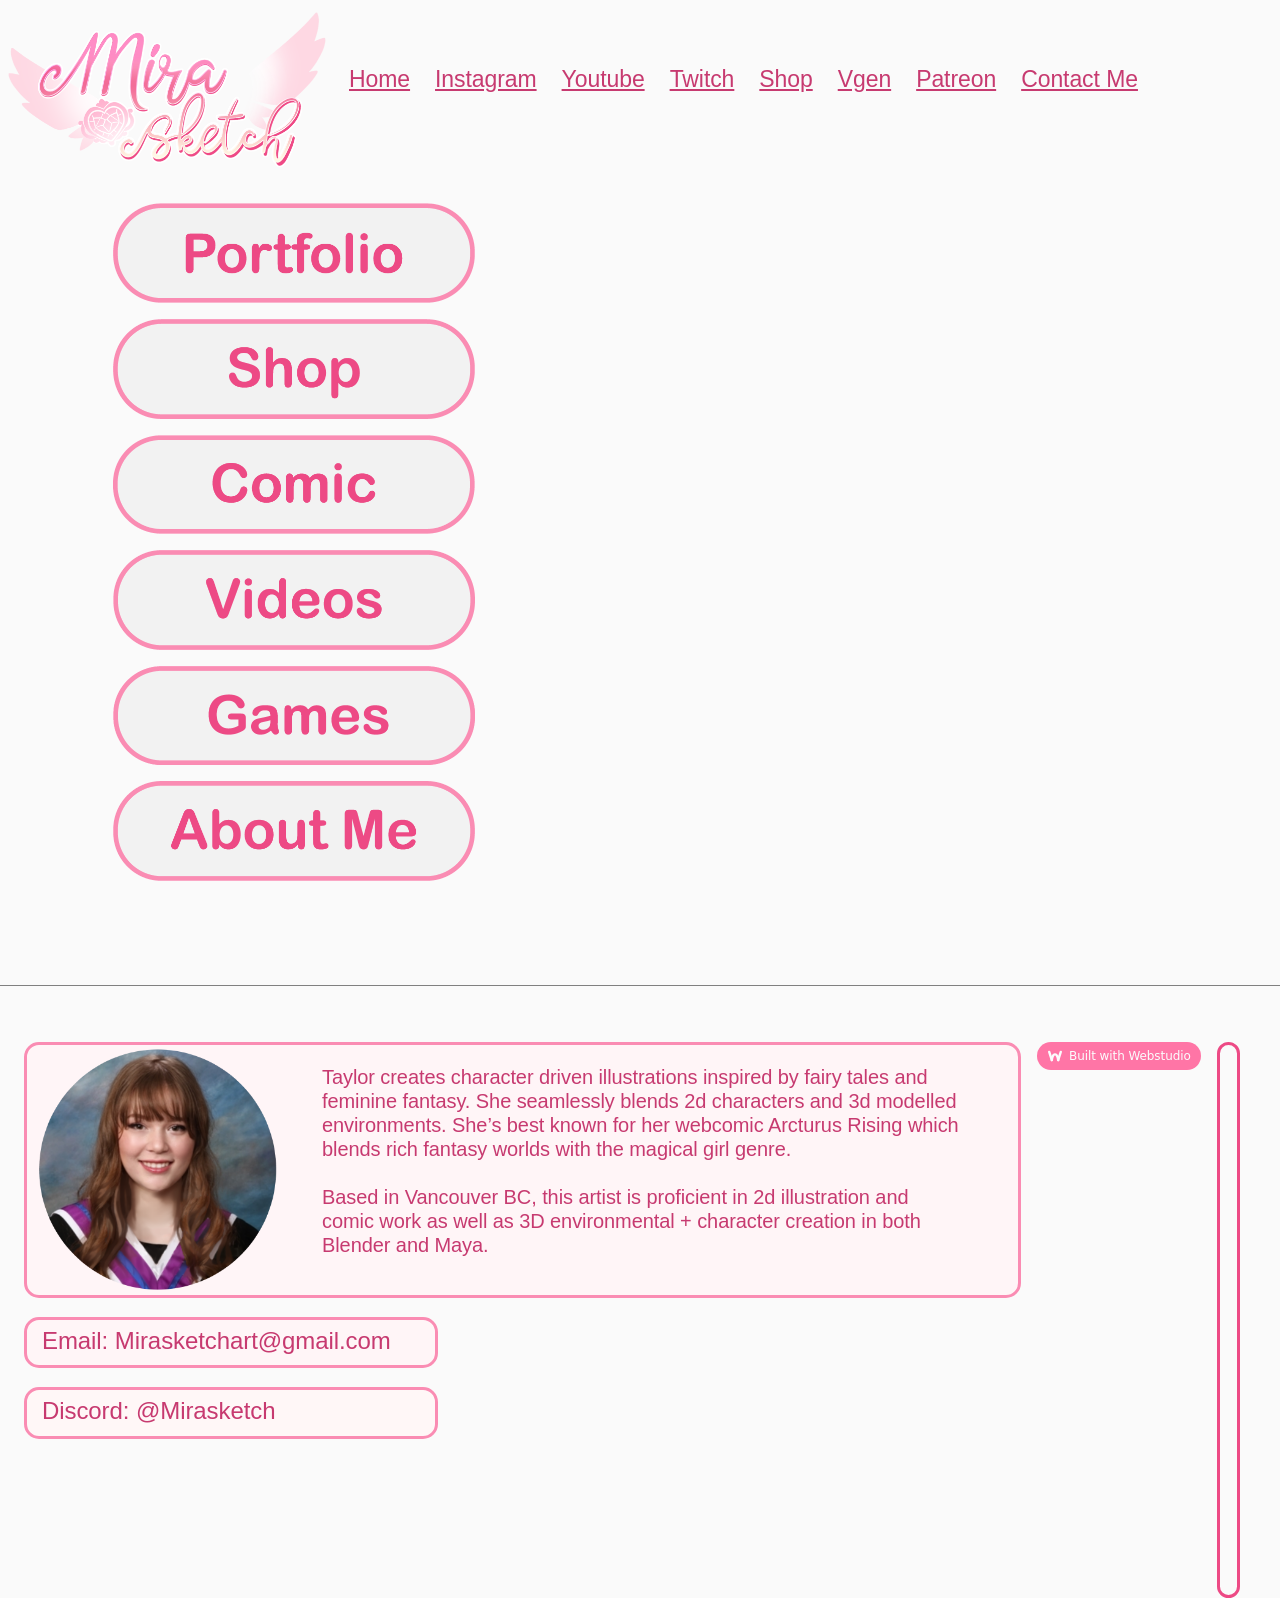
==== commit 6986977b: "Add files via upload" ====
--- a/index.html
+++ b/index.html
@@ -2,13 +2,13 @@
 <html
   lang="en"
   data-ws-project="f3b886fc-9880-48a0-9e5c-76f5e291ba88"
-  data-ws-last-published="2026-06-03T03:51:50.911Z"
+  data-ws-last-published="2026-06-03T07:29:20.791Z"
 >
   <head>
     <link
       rel="stylesheet"
       type="text/css"
-      href="/assets/static/app_generated_index-6937cd5a.I5ub6iPL.css"
+      href="/assets/static/app_generated_index-6937cd5a.CLyrRUt1.css"
     />
     <meta charset="UTF-8" />
     <meta name="viewport" content="width=device-width,initial-scale=1" />
@@ -51,85 +51,82 @@
     </script>
   </head>
   <body class="w-element c1xwgqse czmikrt ca9gjnh">
-    <div style="display: contents">
-      <div style="display: contents">
-        <nav
-          data-ws-tag="nav"
-          class="w-box cqgzvzi c1vwevcm c991gbr cks75rt czmikrt clro0eo cv0jyao c1jo3834 c1pog32s cssuuyq c1qinlhl cekepba cnvzksc cswb0ux c1skh20e c1wkm8hb c16j68f8 c18encmw c1dcjsf9 c1qw4lxu ctc196u chbuovj cr4necw c85rntc c19k78ql c1lt275b czvbpz3 c1m3whsy c2wqfgw c1r5xag2 c1xyp2ns cvmyygs c13c5qtg c11rv669 c1ljfcp4 c1nd1a3e c13wyjxx c4j3rsc cwgaza9 cdlysbf cqjex0 czdkpvc c185nwka c1cj9x7n cuz9ix4 c15b72zx"
+    <div style="display: block"></div>
+    <nav
+      data-ws-tag="nav"
+      class="w-box cqgzvzi c1vwevcm c991gbr cks75rt czmikrt clro0eo cv0jyao c1jo3834 c1pog32s cssuuyq c1qinlhl cekepba cnvzksc cswb0ux c1skh20e c1wkm8hb c16j68f8 c18encmw c1dcjsf9 c1qw4lxu ctc196u chbuovj cr4necw c85rntc c19k78ql c1lt275b czvbpz3 c1m3whsy c2wqfgw c1r5xag2 c1xyp2ns cvmyygs c13c5qtg c11rv669 c1ljfcp4 c1nd1a3e c13wyjxx c4j3rsc cwgaza9 cdlysbf cqjex0 czdkpvc c185nwka c1cj9x7n cuz9ix4 c15b72zx"
+    >
+      <div
+        class="w-element cr7n0td c7w3y3r c7yhugt ch2r0oh cna02ay cqgzvzi cntpf0r c149c9mz czvbpz3 clro0eo c12w3zng cdlysbf c17zlbx3 c185nwka c1cj9x7n c1o5a8xf c1bhixwc csnxr40 cn9jtvs c135sv2j c1dqotvc c1mdo7jw cbmt1da cqor3ex"
+      >
+        <a
+          class="w-element c112lya3 cfh2no8 cqgzvzi c1sduekm cknvhsp ca96ax4 c1aatwdp czxo5rx c1xnra43 c4l1e3o cqjex0 c1d587j5 c1shb1l0"
+          ><img
+            alt="Mirasketch Logo"
+            width="1274"
+            height="636"
+            src="/assets/logo_button_RGvNBayAMbAlOTFSNLARh.png"
+            class="w-image c17gjeq7"
+            sizes="100vw"
+            srcset="
+              /assets/logo_button_RGvNBayAMbAlOTFSNLARh.png   16w,
+              /assets/logo_button_RGvNBayAMbAlOTFSNLARh.png   32w,
+              /assets/logo_button_RGvNBayAMbAlOTFSNLARh.png   48w,
+              /assets/logo_button_RGvNBayAMbAlOTFSNLARh.png   64w,
+              /assets/logo_button_RGvNBayAMbAlOTFSNLARh.png   96w,
+              /assets/logo_button_RGvNBayAMbAlOTFSNLARh.png  128w,
+              /assets/logo_button_RGvNBayAMbAlOTFSNLARh.png  256w,
+              /assets/logo_button_RGvNBayAMbAlOTFSNLARh.png  384w,
+              /assets/logo_button_RGvNBayAMbAlOTFSNLARh.png  640w,
+              /assets/logo_button_RGvNBayAMbAlOTFSNLARh.png  750w,
+              /assets/logo_button_RGvNBayAMbAlOTFSNLARh.png  828w,
+              /assets/logo_button_RGvNBayAMbAlOTFSNLARh.png 1080w,
+              /assets/logo_button_RGvNBayAMbAlOTFSNLARh.png 1200w,
+              /assets/logo_button_RGvNBayAMbAlOTFSNLARh.png 1920w,
+              /assets/logo_button_RGvNBayAMbAlOTFSNLARh.png 2048w,
+              /assets/logo_button_RGvNBayAMbAlOTFSNLARh.png 3840w
+            "
+            decoding="async"
+            loading="eager" /></a
+        ><a
+          class="w-link cbwhnxk c1ec4hj3 c1xfxz53 coaw0fc c14i8t1j cptfn9p c1ygazma c5ws1qn chd3pi4 c18c5f8l c12fivq9 c1lx8x8e c1hkrcgd cdky1yg c11ghzpt c12ol77e c1o2r05f cif0s3v c1fckm7z ckk8cmm c1en5ynz ch1uxhk cuwcllx cjjuyl9 cwzbtee c1xor8p6 cpjb22l c1f8bigs cwfv3f8 c1mir6xa c1bvlsk8 c112lya3 ckus1x9 cpuqk8c czthkzu c1u012c1 c1ozpnl9 c1qjaci8 csuy5c2 c1wl4czy"
+          href="#"
+          >Home</a
+        ><a
+          href="https://www.instagram.com/mirasketch_/"
+          class="w-link cbwhnxk c1ec4hj3 c1xfxz53 coaw0fc c14i8t1j cptfn9p c1ygazma c5ws1qn chd3pi4 c18c5f8l c12fivq9 c1lx8x8e c1hkrcgd cdky1yg c11ghzpt c12ol77e c1o2r05f cif0s3v c1fckm7z ckk8cmm c1en5ynz ch1uxhk cuwcllx cjjuyl9 cwzbtee c1xor8p6 cpjb22l c1f8bigs cwfv3f8 c1mir6xa c1bvlsk8 c112lya3 ckus1x9 cpuqk8c czthkzu c1u012c1 c1ozpnl9 c1mkimln"
+          >Instagram</a
+        ><a
+          href="https://www.youtube.com/channel/UCVFMomMKSm7GRA1-A7CSZwA"
+          class="w-link cbwhnxk c1ec4hj3 c1xfxz53 coaw0fc c14i8t1j cptfn9p c1ygazma c5ws1qn chd3pi4 c18c5f8l c12fivq9 c1lx8x8e c1hkrcgd cdky1yg c11ghzpt c12ol77e c1o2r05f cif0s3v c1fckm7z ckk8cmm c1en5ynz ch1uxhk cuwcllx cjjuyl9 cwzbtee c1xor8p6 cpjb22l c1f8bigs cwfv3f8 c1mir6xa c1bvlsk8 c112lya3 ckus1x9 cpuqk8c czthkzu c1u012c1 c1ozpnl9 c1mkimln c1wl4czy"
+          >Youtube</a
+        ><a
+          href="https://www.twitch.tv/mirasketch"
+          class="w-link cbwhnxk c1ec4hj3 c1xfxz53 coaw0fc c14i8t1j cptfn9p c1ygazma c5ws1qn chd3pi4 c18c5f8l c12fivq9 c1lx8x8e c1hkrcgd cdky1yg c11ghzpt c12ol77e c1o2r05f cif0s3v c1fckm7z ckk8cmm c1en5ynz ch1uxhk cuwcllx cjjuyl9 cwzbtee c1xor8p6 cpjb22l c1f8bigs cwfv3f8 c1mir6xa c1bvlsk8 c112lya3 ckus1x9 cpuqk8c czthkzu c1u012c1 c1ozpnl9 c1mkimln"
+          >Twitch</a
+        ><a
+          href="https://acggoods.com/store/mirasketch"
+          class="w-link cbwhnxk c1ec4hj3 c1xfxz53 coaw0fc c14i8t1j cptfn9p c1ygazma c5ws1qn chd3pi4 c18c5f8l c12fivq9 c1lx8x8e c1hkrcgd cdky1yg c11ghzpt c12ol77e c1o2r05f cif0s3v c1fckm7z ckk8cmm c1en5ynz ch1uxhk cuwcllx cjjuyl9 cwzbtee c1xor8p6 cpjb22l c1f8bigs cwfv3f8 c1mir6xa c1bvlsk8 c112lya3 ckus1x9 cpuqk8c czthkzu c1u012c1 c1ozpnl9"
+          >Shop</a
+        ><a
+          href="https://vgen.co/Mirasketch"
+          class="w-link cbwhnxk c1ec4hj3 c1xfxz53 coaw0fc c14i8t1j cptfn9p c1ygazma c5ws1qn chd3pi4 c18c5f8l c12fivq9 c1lx8x8e c1hkrcgd cdky1yg c11ghzpt c12ol77e c1o2r05f cif0s3v c1fckm7z ckk8cmm c1en5ynz ch1uxhk cuwcllx cjjuyl9 cwzbtee c1xor8p6 cpjb22l c1f8bigs cwfv3f8 c1mir6xa c1bvlsk8 c112lya3 ckus1x9 cpuqk8c czthkzu c1u012c1 c1ozpnl9 c1mkimln c1wl4czy"
+          >Vgen</a
+        ><a
+          href="https://www.patreon.com/Mirasketch"
+          class="w-link cbwhnxk c1ec4hj3 c1xfxz53 coaw0fc c14i8t1j cptfn9p c1ygazma c5ws1qn chd3pi4 c18c5f8l c12fivq9 c1lx8x8e c1hkrcgd cdky1yg c11ghzpt c12ol77e c1o2r05f cif0s3v c1fckm7z ckk8cmm c1en5ynz ch1uxhk cuwcllx cjjuyl9 cwzbtee c1xor8p6 cpjb22l c1f8bigs cwfv3f8 c1mir6xa c1bvlsk8 c112lya3 ckus1x9 cpuqk8c czthkzu c1u012c1 c1ozpnl9 c1wl4czy"
+          >Patreon</a
+        ><a
+          class="w-link cbwhnxk c1ec4hj3 c1xfxz53 coaw0fc c14i8t1j cptfn9p c1ygazma c5ws1qn chd3pi4 c18c5f8l c12fivq9 c1lx8x8e c1hkrcgd cdky1yg c11ghzpt c12ol77e c1o2r05f cif0s3v c1fckm7z ckk8cmm c1en5ynz ch1uxhk cuwcllx cjjuyl9 cwzbtee c1xor8p6 cpjb22l c1f8bigs cwfv3f8 c1mir6xa c1bvlsk8 c112lya3 ckus1x9 cpuqk8c czthkzu c1u012c1 c1ozpnl9"
+          href="#"
+          >Contact Me</a
         >
-          <div
-            class="w-element cr7n0td c7w3y3r c7yhugt ch2r0oh cna02ay cqgzvzi cntpf0r c149c9mz czvbpz3 clro0eo c12w3zng cdlysbf c17zlbx3 c185nwka c1cj9x7n c1o5a8xf c1bhixwc csnxr40 cn9jtvs c135sv2j c1dqotvc c1mdo7jw cbmt1da cqor3ex"
-          >
-            <a
-              class="w-element c112lya3 cfh2no8 cqgzvzi c1sduekm cknvhsp ca96ax4 c1aatwdp czxo5rx c1xnra43 c4l1e3o cqjex0 c1d587j5 c1shb1l0"
-              ><img
-                alt="Mirasketch Logo"
-                width="1274"
-                height="636"
-                src="/assets/logo_button_RGvNBayAMbAlOTFSNLARh.png"
-                class="w-image c17gjeq7"
-                sizes="100vw"
-                srcset="
-                  /assets/logo_button_RGvNBayAMbAlOTFSNLARh.png   16w,
-                  /assets/logo_button_RGvNBayAMbAlOTFSNLARh.png   32w,
-                  /assets/logo_button_RGvNBayAMbAlOTFSNLARh.png   48w,
-                  /assets/logo_button_RGvNBayAMbAlOTFSNLARh.png   64w,
-                  /assets/logo_button_RGvNBayAMbAlOTFSNLARh.png   96w,
-                  /assets/logo_button_RGvNBayAMbAlOTFSNLARh.png  128w,
-                  /assets/logo_button_RGvNBayAMbAlOTFSNLARh.png  256w,
-                  /assets/logo_button_RGvNBayAMbAlOTFSNLARh.png  384w,
-                  /assets/logo_button_RGvNBayAMbAlOTFSNLARh.png  640w,
-                  /assets/logo_button_RGvNBayAMbAlOTFSNLARh.png  750w,
-                  /assets/logo_button_RGvNBayAMbAlOTFSNLARh.png  828w,
-                  /assets/logo_button_RGvNBayAMbAlOTFSNLARh.png 1080w,
-                  /assets/logo_button_RGvNBayAMbAlOTFSNLARh.png 1200w,
-                  /assets/logo_button_RGvNBayAMbAlOTFSNLARh.png 1920w,
-                  /assets/logo_button_RGvNBayAMbAlOTFSNLARh.png 2048w,
-                  /assets/logo_button_RGvNBayAMbAlOTFSNLARh.png 3840w
-                "
-                decoding="async"
-                loading="eager" /></a
-            ><a
-              class="w-link cl2dd9w c1ec4hj3 c1xfxz53 coaw0fc c14i8t1j cptfn9p c1ygazma c5ws1qn chd3pi4 c18c5f8l c12fivq9 c1lx8x8e c1hkrcgd cdky1yg c11ghzpt c12ol77e c1o2r05f cif0s3v c1fckm7z ckk8cmm c1en5ynz ch1uxhk cuwcllx cjjuyl9 cwzbtee c1xor8p6 cpjb22l c1f8bigs cwfv3f8 c1mir6xa c1bvlsk8 c112lya3 ckus1x9 cpuqk8c czthkzu c1u012c1 c1ozpnl9 c1qjaci8 csuy5c2 c1wl4czy"
-              href="#"
-              >Home</a
-            ><a
-              href="https://www.instagram.com/mirasketch_/"
-              class="w-link cl2dd9w c1ec4hj3 c1xfxz53 coaw0fc c14i8t1j cptfn9p c1ygazma c5ws1qn chd3pi4 c18c5f8l c12fivq9 c1lx8x8e c1hkrcgd cdky1yg c11ghzpt c12ol77e c1o2r05f cif0s3v c1fckm7z ckk8cmm c1en5ynz ch1uxhk cuwcllx cjjuyl9 cwzbtee c1xor8p6 cpjb22l c1f8bigs cwfv3f8 c1mir6xa c1bvlsk8 c112lya3 ckus1x9 cpuqk8c czthkzu c1u012c1 c1ozpnl9 c1mkimln"
-              >Instagram</a
-            ><a
-              href="https://www.youtube.com/channel/UCVFMomMKSm7GRA1-A7CSZwA"
-              class="w-link cl2dd9w c1ec4hj3 c1xfxz53 coaw0fc c14i8t1j cptfn9p c1ygazma c5ws1qn chd3pi4 c18c5f8l c12fivq9 c1lx8x8e c1hkrcgd cdky1yg c11ghzpt c12ol77e c1o2r05f cif0s3v c1fckm7z ckk8cmm c1en5ynz ch1uxhk cuwcllx cjjuyl9 cwzbtee c1xor8p6 cpjb22l c1f8bigs cwfv3f8 c1mir6xa c1bvlsk8 c112lya3 ckus1x9 cpuqk8c czthkzu c1u012c1 c1ozpnl9 c1mkimln c1wl4czy"
-              >Youtube</a
-            ><a
-              href="https://www.twitch.tv/mirasketch"
-              class="w-link cl2dd9w c1ec4hj3 c1xfxz53 coaw0fc c14i8t1j cptfn9p c1ygazma c5ws1qn chd3pi4 c18c5f8l c12fivq9 c1lx8x8e c1hkrcgd cdky1yg c11ghzpt c12ol77e c1o2r05f cif0s3v c1fckm7z ckk8cmm c1en5ynz ch1uxhk cuwcllx cjjuyl9 cwzbtee c1xor8p6 cpjb22l c1f8bigs cwfv3f8 c1mir6xa c1bvlsk8 c112lya3 ckus1x9 cpuqk8c czthkzu c1u012c1 c1ozpnl9 c1mkimln"
-              >Twitch</a
-            ><a
-              href="https://acggoods.com/store/mirasketch"
-              class="w-link cl2dd9w c1ec4hj3 c1xfxz53 coaw0fc c14i8t1j cptfn9p c1ygazma c5ws1qn chd3pi4 c18c5f8l c12fivq9 c1lx8x8e c1hkrcgd cdky1yg c11ghzpt c12ol77e c1o2r05f cif0s3v c1fckm7z ckk8cmm c1en5ynz ch1uxhk cuwcllx cjjuyl9 cwzbtee c1xor8p6 cpjb22l c1f8bigs cwfv3f8 c1mir6xa c1bvlsk8 c112lya3 ckus1x9 cpuqk8c czthkzu c1u012c1 c1ozpnl9"
-              >Shop</a
-            ><a
-              href="https://vgen.co/Mirasketch"
-              class="w-link cl2dd9w c1ec4hj3 c1xfxz53 coaw0fc c14i8t1j cptfn9p c1ygazma c5ws1qn chd3pi4 c18c5f8l c12fivq9 c1lx8x8e c1hkrcgd cdky1yg c11ghzpt c12ol77e c1o2r05f cif0s3v c1fckm7z ckk8cmm c1en5ynz ch1uxhk cuwcllx cjjuyl9 cwzbtee c1xor8p6 cpjb22l c1f8bigs cwfv3f8 c1mir6xa c1bvlsk8 c112lya3 ckus1x9 cpuqk8c czthkzu c1u012c1 c1ozpnl9 c1mkimln c1wl4czy"
-              >Vgen</a
-            ><a
-              href="https://www.patreon.com/Mirasketch"
-              class="w-link cl2dd9w c1ec4hj3 c1xfxz53 coaw0fc c14i8t1j cptfn9p c1ygazma c5ws1qn chd3pi4 c18c5f8l c12fivq9 c1lx8x8e c1hkrcgd cdky1yg c11ghzpt c12ol77e c1o2r05f cif0s3v c1fckm7z ckk8cmm c1en5ynz ch1uxhk cuwcllx cjjuyl9 cwzbtee c1xor8p6 cpjb22l c1f8bigs cwfv3f8 c1mir6xa c1bvlsk8 c112lya3 ckus1x9 cpuqk8c czthkzu c1u012c1 c1ozpnl9 c1wl4czy"
-              >Patreon</a
-            ><a
-              class="w-link cl2dd9w c1ec4hj3 c1xfxz53 coaw0fc c14i8t1j cptfn9p c1ygazma c5ws1qn chd3pi4 c18c5f8l c12fivq9 c1lx8x8e c1hkrcgd cdky1yg c11ghzpt c12ol77e c1o2r05f cif0s3v c1fckm7z ckk8cmm c1en5ynz ch1uxhk cuwcllx cjjuyl9 cwzbtee c1xor8p6 cpjb22l c1f8bigs cwfv3f8 c1mir6xa c1bvlsk8 c112lya3 ckus1x9 cpuqk8c czthkzu c1u012c1 c1ozpnl9"
-              href="#"
-              >Contact Me</a
-            >
-          </div>
-        </nav>
       </div>
-    </div>
-    <div
+    </nav>
+    <section
       class="w-element c1aatwdp cdlysbf c10d58as cqjex0 cx4uyiy c1kcr20b c18lelyf"
     >
-      <div
+      <main
         class="w-element cqgzvzi c16853ev c1xlqiv7 c1xwgqse c112lya3 c6bj5ag c8712wx czmikrt c1m3whsy c1xor8p6 c1g6fgk0 c1inhotd cr7n0td c1d7jm39 cndqa3s cexrqtw ch2r0oh c185nwka c18lelyf cq1gxo9 c85w82o c10e26td c1mdo7jw ccbfuu c14qxpjt c1ary7ju cepryip c2r4ii2 cggorhl c1ed43xn c6piz63 csab27k"
       >
         <nav
@@ -138,11 +135,11 @@
           dir="ltr"
           class="w-navigation-menu c1117o9n c1xwgqse cqgzvzi czvbpz3 c1xfxz53 csll5p7 c181ftf5 c1l8dr8r c1pog32s cssuuyq c1qinlhl cyllgkz c4sj927 cm45k4i coor164 cuwcllx c1vwevcm c1xor8p6 cie9tzi czmikrt c1r5xag2 czthkzu c1u012c1 ch2r0oh c1avuazw cr7n0td ctmypvm cprj227 c6n2b44 cu3rrdi cxfx1y cvp371l c1risdge c1aemjdi c1v02pbc creavyt c1gs6bub c1r74nww c1kcr20b c1cj9x7n cqjex0 c1iffsv7 c1iji5dd czqeo4s c83vuu7 cdv47ue c5dkfwv c1gs1p2y chpek8f cweygi7 c9g82hz"
         >
-          <div
+          <nav
             class="w-element c1l8dr8r csoz3hq czvbpz3 cm45k4i c181ftf5 c105li41 crs212e cw3z991 cful8y0 c1pog32s cssuuyq c1qinlhl cyllgkz c4sj927 cuwcllx c1xor8p6 c1w4lsvr c1d1sof c1tweml7 c15hfxaa c1opr133 coor164 c1vwevcm c1w4o9is c6n2b44 c1m3379y cu3rrdi c1yfuwk4 cjmbku0 c2gmgv7 c1risdge cvp371l ccynffl c1e4tspe c1ih0prz csnxr40 c185nwka c1cj9x7n c83vuu7 cdv47ue co4yi92 c1igbgx9 ckisj4a c77z0aq c1eutgbr c1v8s4m7 cgtov0l c1lerzz6 c1ombgel c1qjcw90 clfoif7 c1nhj286 c1avbigc c10onla8 c9ycjhn cnwo31e caxxkf7 cxzcxmj cxzbzvs chjok0i co7q5fw c1lx48y1 c1gs1p2y c6lmad7 c15oiq46 c14qxpjt c9g82hz c4r8ymb c1e26mao cppagss c1m4yjts cpji7qo"
           >
             <a
-              href="/portfolio"
+              href="/2dportfolio"
               class="w-link cl2dd9w c1ec4hj3 c1xfxz53 coaw0fc c1sduekm cptfn9p c1ygazma c5ws1qn chd3pi4 c18c5f8l c12fivq9 c6c7o0y c16wr6zb c10ec6q1 chu38i1 c12ol77e c1o2r05f cif0s3v c1fckm7z chccdu6 c1en5ynz ch1uxhk cuwcllx c1xor8p6 cv7gsvo c1mir6xa c1d1sof c112lya3 c1opr133 chaof8e ckus1x9 cpuqk8c czthkzu c1u012c1 cdvn1s4 c1ys77mj ckngahw cd2gsbo c1srt76r c1aatwdp c1ql68rv"
               ><img
                 alt="Portfolio Button"
@@ -254,7 +251,7 @@
                 decoding="async"
                 loading="lazy" /></a
             ><a
-              href="/untitled"
+              href="/games"
               class="w-link cl2dd9w c1ec4hj3 c1xfxz53 coaw0fc c14i8t1j cptfn9p c1ygazma c5ws1qn chd3pi4 c18c5f8l c12fivq9 c6c7o0y c16wr6zb c10ec6q1 chu38i1 c12ol77e c1o2r05f cif0s3v c1fckm7z chccdu6 c1en5ynz ch1uxhk cuwcllx c1xor8p6 cv7gsvo c1mir6xa c1d1sof c112lya3 c1opr133 chaof8e ckus1x9 cpuqk8c czthkzu c1u012c1 cdvn1s4 c1ys77mj ckngahw cd2gsbo c1srt76r c1aatwdp c1ql68rv c1ea3y52 cqjex0 cdlysbf"
               ><img
                 alt="Games Button"
@@ -310,7 +307,7 @@
                 decoding="async"
                 loading="lazy"
             /></a>
-          </div>
+          </nav>
         </nav>
         <div
           class="w-element c1ntvsg0 cqjex0 cn00rpg c199lfct c1pnsbju c1gs1p2y cwzdmlz cdlysbf c1tnpi1h"
@@ -358,11 +355,11 @@
             alt="Animation of a pink desk setup with monitor, cintiq, and microphone. Illustrated brunette girl in pink dress stands outside frame."
             loop=""
             class="w-video ch0lp3s c2qbvzv c1pfds7g cqjex0"
-            data-ws-video-id=":R76:"
+            data-ws-video-id=":Rdm:"
           ></video>
         </div>
-      </div>
-    </div>
+      </main>
+    </section>
     <section
       id="About"
       class="w-box c17vkokq caev7vt c2qbvzv c15rnjj6 c18i2r85 cuwcllx c1klz2gv c112lya3 c1xor8p6 czmikrt c19k78ql c1lt275b c11rv669 c6n2b44 c1aatwdp c192gttx cw57alu chpek8f cweygi7 c9g82hz c6lmad7"
@@ -370,12 +367,12 @@
       <hr
         class="w-element cm9jr0e c12ol77e c1o2r05f c16j68f8 cif0s3v c1skb3m8 cjcteem ci9tddq c3tk84q csuy5c2"
       />
-      <div
+      <main
         class="w-element c11cy0d8 cbfb21e c18c5f8l cqgzvzi c1pog32s cssuuyq c1qinlhl cyllgkz c4sj927 c1l8dr8r c112lya3 cfh2no8 c1vwevcm c1a5v0sq c1y0vhlj c19k78ql c1lt275b coor164 c15bkd8z clro0eo c1p8o4t7 c1avuazw c1g6fgk0 cvp371l c1i0ae17 c1kcr20b c18lelyf c1ooxjlp c1j014ry c4r8ymb c14qxpjt c1ary7ju c1ammg2e"
       >
         <div class="w-element c1kuo4w c13s7vhd">
           <div
-            class="w-element cqgzvzi c153kb26 c1w4o9is cpjb22l cpup5o4 c1fw6gpg c1medrxu c1j4mxsr c1i1rfab cswb0ux c1skh20e c1wkm8hb c16j68f8 cptfn9p c1ygazma c5ws1qn chd3pi4 c13tg2zm cnlu84o c1aatwdp cc2qb31 c1ulp1cg c1g6fgk0 c1inhotd cm3zf4v c1kcr20b c18lelyf cx4uyiy cu77b1x co6bd6s c14qxpjt c1ary7ju cxhyr8m c1bbxuvv c1mhkylu cllqmxk c1dpcb3z c1w5qq9v cxtfbw8 c5elwtc"
+            class="w-element cqgzvzi c1sr83ax c1w4o9is cpjb22l cpup5o4 c1fw6gpg c1medrxu c1j4mxsr c1i1rfab cswb0ux c1skh20e c1wkm8hb c16j68f8 cptfn9p c1ygazma c5ws1qn chd3pi4 c13tg2zm cnlu84o c1aatwdp cc2qb31 c1ulp1cg c1g6fgk0 c1inhotd cm3zf4v c1kcr20b c18lelyf cx4uyiy c1u8ikgg cu77b1x co6bd6s c14qxpjt c1ary7ju cxhyr8m c1bbxuvv c1mhkylu cllqmxk c1dpcb3z c1w5qq9v c1yijnnw c5elwtc"
           >
             <img
               alt="Photo of the artist."
@@ -398,8 +395,9 @@
               decoding="async"
               loading="lazy"
             />
+            <h1 class="w-element c1pnsbju">About Me</h1>
             <p
-              class="w-element cdal4n7 c1f8bigs ck34037 c1mir6xa cl2dd9w ch1uxhk c162nw8z c1knfqkn cv8p3mb c12ol77e c1o2r05f cif0s3v c1fckm7z c1lx8x8e c1hkrcgd cdky1yg c11ghzpt c1e58ki4 cf4u4n2 c1e2r1z1 cf5tlik c127pqfx cy4j4v8 c185cqtn cqkr5en c12qbgdv cie327e"
+              class="w-element cdal4n7 c1f8bigs ck34037 c1mir6xa cbwhnxk ch1uxhk c162nw8z c1knfqkn cv8p3mb c12ol77e c1o2r05f cif0s3v c1fckm7z c1lx8x8e c1hkrcgd cdky1yg c11ghzpt c1e58ki4 cf4u4n2 c1e2r1z1 cf5tlik c127pqfx cy4j4v8 c185cqtn cqkr5en c12qbgdv cie327e"
             >
               Taylor creates character driven illustrations inspired by fairy
               tales and feminine fantasy. She seamlessly blends 2d characters
@@ -411,7 +409,7 @@
             </p>
           </div>
           <div
-            class="w-element cxhyr8m c1bbxuvv c1mhkylu cllqmxk c1bcfk5z cfvxfje cpa3wp1 cg5nkke ca534yi chjvgsr cpf55s3 cpg9jg4 c1jaxxc1 c105w09o cgt2y5c"
+            class="w-element cxhyr8m c1bbxuvv c1mhkylu cllqmxk c1bcfk5z cfvxfje cpa3wp1 cg5nkke ca534yi chjvgsr cpf55s3 cpg9jg4 c1jaxxc1 cfya2gw cgt2y5c"
           >
             <nav
               aria-label="Main"
@@ -419,11 +417,11 @@
               dir="ltr"
               class="w-navigation-menu c1117o9n c1xwgqse c1pnsbju czvbpz3 c1xfxz53 csll5p7 c181ftf5 c1l8dr8r c1pog32s cssuuyq c1qinlhl cyllgkz c4sj927 cm45k4i coor164 cuwcllx c1vwevcm c1xor8p6 cie9tzi czmikrt c1r5xag2 czthkzu c1u012c1 ch2r0oh c1avuazw csuy5c2 ctmypvm cprj227 c6n2b44 cu3rrdi cxfx1y cvp371l c1risdge c1aemjdi c1v02pbc catujuu c1gs1p2y c4r8ymb c14qxpjt c1ary7ju cbbk1ak cb1uv6a c1vke73e crqp4w9 c1s3p4di c1576nbb"
             >
-              <div
+              <nav
                 class="w-element c1l8dr8r csoz3hq czvbpz3 cm45k4i c181ftf5 c105li41 crs212e cw3z991 cful8y0 c1pog32s cssuuyq c1qinlhl cyllgkz c4sj927 cuwcllx c1xor8p6 c1w4lsvr c1d1sof c1tweml7 c15hfxaa c1opr133 coor164 c1vwevcm c1w4o9is c6n2b44 c1m3379y cu3rrdi c1yfuwk4 cjmbku0 c2gmgv7 c1risdge cvp371l c1lkl6de c1uj6ptk c1ih0prz c1gs1p2y c6lmad7 c1djkvgd c14qxpjt c9g82hz c4sy74b c1e26mao ccj0wkp c1tvzkqh c8yi5c4 c8sa8z4"
               >
                 <a
-                  href="/portfolio"
+                  href="/2dportfolio"
                   class="w-link cl2dd9w c1ec4hj3 c1xfxz53 coaw0fc c1sduekm cptfn9p c1ygazma c5ws1qn chd3pi4 c18c5f8l c12fivq9 c6c7o0y c16wr6zb c10ec6q1 chu38i1 c12ol77e c1o2r05f cif0s3v c1fckm7z chccdu6 c1en5ynz ch1uxhk cuwcllx c1xor8p6 cv7gsvo c1mir6xa c1d1sof c112lya3 c1opr133 chaof8e ckus1x9 cpuqk8c czthkzu c1u012c1 cdvn1s4 c1ys77mj ckngahw cd2gsbo c1srt76r c1aatwdp c1ql68rv"
                   ><img
                     alt=""
@@ -535,7 +533,7 @@
                     decoding="async"
                     loading="lazy"
                 /></a>
-              </div>
+              </nav>
             </nav>
             <div
               class="w-element csuy5c2 c1risdge c1inhotd cx4uyiy c17zlbx3 c1i0jr5z c1pnsbju chpek8f cweygi7 c9g82hz c1r413jd cdusb61"
@@ -564,11 +562,11 @@
             class="w-element cr7n0td c1risdge c1inhotd cx4uyiy c17zlbx3 c1i0jr5z cdlysbf"
           >
             <div
-              class="w-element cqgzvzi c15t43ie cpopapz cpjb22l cpup5o4 c1fw6gpg c1medrxu c1j4mxsr c1i1rfab c1he5x59 cswb0ux c1skh20e c1wkm8hb c16j68f8 cptfn9p c1ygazma c5ws1qn chd3pi4 ck5vuw9 c13156w5 cxc88l2 caxyuy4"
+              class="w-element cqgzvzi c1sr83ax cpopapz cpjb22l cpup5o4 c1fw6gpg c1medrxu c1j4mxsr c1i1rfab c1he5x59 cswb0ux c1skh20e c1wkm8hb c16j68f8 cptfn9p c1ygazma c5ws1qn chd3pi4 ck5vuw9 c13156w5 cxc88l2 caxyuy4"
             >
               <a
                 href="mailto:Mirasketchart@gmail.com"
-                class="w-element c1xlm6cs cl2dd9w c1mir6xa c19r4afd ch1uxhk c1g1qgs c28d6ez copujtb chbuovj cv7gsvo cf4u4n2"
+                class="w-element c1xlm6cs cbwhnxk c1mir6xa c19r4afd ch1uxhk c1g1qgs c28d6ez copujtb chbuovj cv7gsvo cf4u4n2"
                 >Email: Mirasketchart@gmail.com</a
               >
             </div>
@@ -577,7 +575,7 @@
             >
               <a
                 href="https://discord.gg/67ZS97ZAbj"
-                class="w-element c1xlm6cs cl2dd9w c1mir6xa c19r4afd ch1uxhk c1g1qgs c28d6ez copujtb chbuovj cv7gsvo cf4u4n2"
+                class="w-element c1xlm6cs cbwhnxk c1mir6xa c19r4afd ch1uxhk c1g1qgs c28d6ez copujtb chbuovj cv7gsvo cf4u4n2"
                 >Discord: @Mirasketch</a
               >
             </div>
@@ -634,7 +632,7 @@
         <hr
           class="w-element cm9jr0e c12ol77e c1o2r05f c16j68f8 cif0s3v c1skb3m8 cjcteem c1te482n"
         />
-      </div>
+      </main>
       <img
         alt=""
         width="1169"
@@ -697,28 +695,28 @@
       {}
     </script>
     <script
-      src="/assets/entries/entry-server-routing.Zvu6pY1i.js"
+      src="/assets/entries/entry-server-routing.CeTjZJVQ.js"
       type="module"
       async
     ></script>
     <link
       rel="modulepreload"
-      href="/assets/entries/pages_index.BfQJIKrV.js"
+      href="/assets/entries/pages_index.FPofnUmW.js"
       as="script"
       type="text/javascript"
     /><link
       rel="modulepreload"
-      href="/assets/chunks/chunk-C1_mfkk2.js"
+      href="/assets/chunks/chunk-CbzKFo3e.js"
       as="script"
       type="text/javascript"
     /><link
       rel="modulepreload"
-      href="/assets/chunks/chunk-UhtXU0C7.js"
+      href="/assets/chunks/chunk-CZPZpJDH.js"
       as="script"
       type="text/javascript"
     /><link
       rel="modulepreload"
-      href="/assets/chunks/chunk-B0d3_RlM.js"
+      href="/assets/chunks/chunk-CcnhPgfP.js"
       as="script"
       type="text/javascript"
     />
--- a/assets/static/app_generated_index-6937cd5a.CLyrRUt1.css
+++ b/assets/static/app_generated_index-6937cd5a.CLyrRUt1.css
@@ -0,0 +1 @@
+@layer presets{:root{display:grid;min-height:100%;grid-template-rows:auto;grid-template-columns:1fr;font-family:Arial,Roboto,sans-serif;font-size:16px;line-height:1.2;white-space:pre-wrap;white-space-collapse:preserve}a.w-element{box-sizing:border-box}body.w-element{box-sizing:border-box;-webkit-font-smoothing:antialiased;-moz-osx-font-smoothing:grayscale;margin:0}div.w-element,h1.w-element{box-sizing:border-box}hr.w-element{height:0;color:inherit;box-sizing:border-box}main.w-element{box-sizing:border-box}nav.w-element{box-sizing:border-box}p.w-element{box-sizing:border-box}section.w-element{box-sizing:border-box}div.w-box{box-sizing:border-box}footer.w-box{box-sizing:border-box}main.w-box{box-sizing:border-box}nav.w-box{box-sizing:border-box}section.w-box{box-sizing:border-box}div.w-html-embed{display:contents;white-space:normal;white-space-collapse:collapse}img.w-image{box-sizing:border-box;max-width:100%;display:block;height:auto}a.w-link{box-sizing:border-box;display:inline-block}div.w-navigation-menu{box-sizing:border-box}video.w-video{max-width:100%}}@media all{.cqgzvzi{display:flex}.c1xlqiv7{justify-content:center}.c16853ev{align-items:center}.c8c9gd7{background-color:#fff}:root{--font-lineheight-00: .95;--font-lineheight-0: 1.1;--font-lineheight-1: 1.25;--font-lineheight-2: 1.375;--font-lineheight-3: 1.5;--font-lineheight-4: 1.75;--font-lineheight-5: 2;--font-letterspacing-0: -.05em;--font-letterspacing-1: .025em;--font-letterspacing-2: .05em;--font-letterspacing-3: .075em;--font-letterspacing-4: .15em;--font-letterspacing-5: .5em;--font-letterspacing-6: .75em;--font-letterspacing-7: 1em;--font-size-00: .5rem;--font-size-0: .75rem;--font-size-1: 1rem;--font-size-2: 1.1rem;--font-size-3: 1.25rem;--font-size-4: 1.5rem;--font-size-5: 2rem;--font-size-6: 2.5rem;--font-size-7: 3rem;--font-size-8: 3.5rem;--font-size-fluid-0: clamp(.75rem,2vw,1rem);--font-size-fluid-1: clamp(1rem,4vw,1.5rem);--font-size-fluid-2: clamp(1.5rem,6vw,2.5rem);--font-size-fluid-3: clamp(2rem,9vw,3.5rem);--size-000: -.5rem;--size-00: -.25rem;--size-1: .25rem;--size-2: .5rem;--size-3: 1rem;--size-4: 1.25rem;--size-5: 1.5rem;--size-6: 1.75rem;--size-7: 2rem;--size-8: 3rem;--size-9: 4rem;--size-10: 5rem;--size-11: 7.5rem;--size-12: 10rem;--size-13: 15rem;--size-14: 20rem;--size-15: 30rem;--size-px-000: -8px;--size-px-00: -4px;--size-px-1: 4px;--size-px-2: 8px;--size-px-3: 16px;--size-px-4: 20px;--size-px-5: 24px;--size-px-6: 28px;--size-px-7: 32px;--size-px-8: 48px;--size-px-9: 64px;--size-px-10: 80px;--size-px-11: 120px;--size-px-12: 160px;--size-px-13: 240px;--size-px-14: 320px;--size-px-15: 480px;--size-fluid-1: clamp(.5rem,1vw,1rem);--size-fluid-2: clamp(1rem,2vw,1.5rem);--size-fluid-3: clamp(1.5rem,3vw,2rem);--size-fluid-4: clamp(2rem,4vw,3rem);--size-fluid-5: clamp(4rem,5vw,5rem);--size-fluid-6: clamp(5rem,7vw,7.5rem);--size-fluid-7: clamp(7.5rem,10vw,10rem);--size-fluid-8: clamp(10rem,20vw,15rem);--size-fluid-9: clamp(15rem,30vw,20rem);--size-fluid-10: clamp(20rem,40vw,30rem);--size-content-1: 20ch;--size-content-2: 45ch;--size-content-3: 60ch;--size-header-1: 20ch;--size-header-2: 25ch;--size-header-3: 35ch;--size-xxs: 240px;--size-xs: 360px;--size-sm: 480px;--size-md: 768px;--size-lg: 1024px;--size-xl: 1440px;--size-xxl: 1920px;--size-relative-000: -.5ch;--size-relative-00: -.25ch;--size-relative-1: .25ch;--size-relative-2: .5ch;--size-relative-3: 1ch;--size-relative-4: 1.25ch;--size-relative-5: 1.5ch;--size-relative-6: 1.75ch;--size-relative-7: 2ch;--size-relative-8: 3ch;--size-relative-9: 4ch;--size-relative-10: 5ch;--size-relative-11: 7.5ch;--size-relative-12: 10ch;--size-relative-13: 15ch;--size-relative-14: 20ch;--size-relative-15: 30ch;--ease-1: cubic-bezier(.25,0,.5,1);--ease-2: cubic-bezier(.25,0,.4,1);--ease-3: cubic-bezier(.25,0,.3,1);--ease-4: cubic-bezier(.25,0,.2,1);--ease-5: cubic-bezier(.25,0,.1,1);--ease-in-1: cubic-bezier(.25,0,1,1);--ease-in-2: cubic-bezier(.5,0,1,1);--ease-in-3: cubic-bezier(.7,0,1,1);--ease-in-4: cubic-bezier(.9,0,1,1);--ease-in-5: cubic-bezier(1,0,1,1);--ease-out-1: cubic-bezier(0,0,.75,1);--ease-out-2: cubic-bezier(0,0,.5,1);--ease-out-3: cubic-bezier(0,0,.3,1);--ease-out-4: cubic-bezier(0,0,.1,1);--ease-out-5: cubic-bezier(0,0,0,1);--ease-in-out-1: cubic-bezier(.1,0,.9,1);--ease-in-out-2: cubic-bezier(.3,0,.7,1);--ease-in-out-3: cubic-bezier(.5,0,.5,1);--ease-in-out-4: cubic-bezier(.7,0,.3,1);--ease-in-out-5: cubic-bezier(.9,0,.1,1);--ease-elastic-out-1: cubic-bezier(.5,.75,.75,1.25);--ease-elastic-out-2: cubic-bezier(.5,1,.75,1.25);--ease-elastic-out-3: cubic-bezier(.5,1.25,.75,1.25);--ease-elastic-out-4: cubic-bezier(.5,1.5,.75,1.25);--ease-elastic-out-5: cubic-bezier(.5,1.75,.75,1.25);--ease-elastic-in-1: cubic-bezier(.5,-.25,.75,1);--ease-elastic-in-2: cubic-bezier(.5,-.5,.75,1);--ease-elastic-in-3: cubic-bezier(.5,-.75,.75,1);--ease-elastic-in-4: cubic-bezier(.5,-1,.75,1);--ease-elastic-in-5: cubic-bezier(.5,-1.25,.75,1);--ease-elastic-in-out-1: cubic-bezier(.5,-.1,.1,1.5);--ease-elastic-in-out-2: cubic-bezier(.5,-.3,.1,1.5);--ease-elastic-in-out-3: cubic-bezier(.5,-.5,.1,1.5);--ease-elastic-in-out-4: cubic-bezier(.5,-.7,.1,1.5);--ease-elastic-in-out-5: cubic-bezier(.5,-.9,.1,1.5);--ease-step-1: steps(2);--ease-step-2: steps(3);--ease-step-3: steps(4);--ease-step-4: steps(7);--ease-step-5: steps(10);--ease-elastic-1: var(--ease-elastic-out-1);--ease-elastic-2: var(--ease-elastic-out-2);--ease-elastic-3: var(--ease-elastic-out-3);--ease-elastic-4: var(--ease-elastic-out-4);--ease-elastic-5: var(--ease-elastic-out-5);--ease-squish-1: var(--ease-elastic-in-out-1);--ease-squish-2: var(--ease-elastic-in-out-2);--ease-squish-3: var(--ease-elastic-in-out-3);--ease-squish-4: var(--ease-elastic-in-out-4);--ease-squish-5: var(--ease-elastic-in-out-5);--ease-spring-1: linear(0,.006,.025 2.8%,.101 6.1%,.539 18.9%,.721 25.3%,.849 31.5%,.937 38.1%,.968 41.8%,.991 45.7%,1.006 50.1%,1.015 55%,1.017 63.9%,1.001);--ease-spring-2: linear(0,.007,.029 2.2%,.118 4.7%,.625 14.4%,.826 19%,.902,.962,1.008 26.1%,1.041 28.7%,1.064 32.1%,1.07 36%,1.061 40.5%,1.015 53.4%,.999 61.6%,.995 71.2%,1);--ease-spring-3: linear(0,.009,.035 2.1%,.141 4.4%,.723 12.9%,.938 16.7%,1.017,1.077,1.121,1.149 24.3%,1.159,1.163,1.161,1.154 29.9%,1.129 32.8%,1.051 39.6%,1.017 43.1%,.991,.977 51%,.974 53.8%,.975 57.1%,.997 69.8%,1.003 76.9%,1);--ease-spring-4: linear(0,.009,.037 1.7%,.153 3.6%,.776 10.3%,1.001,1.142 16%,1.185,1.209 19%,1.215 19.9% 20.8%,1.199,1.165 25%,1.056 30.3%,1.008 33%,.973,.955 39.2%,.953 41.1%,.957 43.3%,.998 53.3%,1.009 59.1% 63.7%,.998 78.9%,1);--ease-spring-5: linear(0,.01,.04 1.6%,.161 3.3%,.816 9.4%,1.046,1.189 14.4%,1.231,1.254 17%,1.259,1.257 18.6%,1.236,1.194 22.3%,1.057 27%,.999 29.4%,.955 32.1%,.942,.935 34.9%,.933,.939 38.4%,1 47.3%,1.011,1.017 52.6%,1.016 56.4%,1 65.2%,.996 70.2%,1.001 87.2%,1);--ease-bounce-1: linear(0,.004,.016,.035,.063,.098,.141,.191,.25,.316,.391 36.8%,.563,.766,1 58.8%,.946,.908 69.1%,.895,.885,.879,.878,.879,.885,.895,.908 89.7%,.946,1);--ease-bounce-2: linear(0,.004,.016,.035,.063,.098,.141 15.1%,.25,.391,.562,.765,1,.892 45.2%,.849,.815,.788,.769,.757,.753,.757,.769,.788,.815,.85,.892 75.2%,1 80.2%,.973,.954,.943,.939,.943,.954,.973,1);--ease-bounce-3: linear(0,.004,.016,.035,.062,.098,.141 11.4%,.25,.39,.562,.764,1 30.3%,.847 34.8%,.787,.737,.699,.672,.655,.65,.656,.672,.699,.738,.787,.847 61.7%,1 66.2%,.946,.908,.885 74.2%,.879,.878,.879,.885 79.5%,.908,.946,1 87.4%,.981,.968,.96,.957,.96,.968,.981,1);--ease-bounce-4: linear(0,.004,.016 3%,.062,.141,.25,.391,.562 18.2%,1 24.3%,.81,.676 32.3%,.629,.595,.575,.568,.575,.595,.629,.676 48.2%,.811,1 56.2%,.918,.86,.825,.814,.825,.86,.918,1 77.2%,.94 80.6%,.925,.92,.925,.94 87.5%,1 90.9%,.974,.965,.974,1);--ease-bounce-5: linear(0,.004,.016 2.5%,.063,.141,.25 10.1%,.562,1 20.2%,.783,.627,.534 30.9%,.511,.503,.511,.534 38%,.627,.782,1 48.7%,.892,.815,.769 56.3%,.757,.753,.757,.769 61.3%,.815,.892,1 68.8%,.908 72.4%,.885,.878,.885,.908 79.4%,1 83%,.954 85.5%,.943,.939,.943,.954 90.5%,1 93%,.977,.97,.977,1);--layer-1: 1;--layer-2: 2;--layer-3: 3;--layer-4: 4;--layer-5: 5;--layer-important: 2147483647;--shadow-color: 220 3% 15%;--shadow-strength: 1%;--inner-shadow-highlight: inset 0-.5px 0 0#fff,inset 0 .5px 0 0 rgba(0,0,0,.067);--shadow-1: 0 1px 2px -1px hsl(var(--shadow-color)/calc(var(--shadow-strength) + 9%));--shadow-2: 0 3px 5px -2px hsl(var(--shadow-color)/calc(var(--shadow-strength) + 3%)),0 7px 14px -5px hsl(var(--shadow-color)/calc(var(--shadow-strength) + 5%));--shadow-3: 0 -1px 3px 0 hsl(var(--shadow-color)/calc(var(--shadow-strength) + 2%)),0 1px 2px -5px hsl(var(--shadow-color)/calc(var(--shadow-strength) + 2%)),0 2px 5px -5px hsl(var(--shadow-color)/calc(var(--shadow-strength) + 4%)),0 4px 12px -5px hsl(var(--shadow-color)/calc(var(--shadow-strength) + 5%)),0 12px 15px -5px hsl(var(--shadow-color)/calc(var(--shadow-strength) + 7%));--shadow-4: 0 -2px 5px 0 hsl(var(--shadow-color)/calc(var(--shadow-strength) + 2%)),0 1px 1px -2px hsl(var(--shadow-color)/calc(var(--shadow-strength) + 3%)),0 2px 2px -2px hsl(var(--shadow-color)/calc(var(--shadow-strength) + 3%)),0 5px 5px -2px hsl(var(--shadow-color)/calc(var(--shadow-strength) + 4%)),0 9px 9px -2px hsl(var(--shadow-color)/calc(var(--shadow-strength) + 5%)),0 16px 16px -2px hsl(var(--shadow-color)/calc(var(--shadow-strength) + 6%));--shadow-5: 0 -1px 2px 0 hsl(var(--shadow-color)/calc(var(--shadow-strength) + 2%)),0 2px 1px -2px hsl(var(--shadow-color)/calc(var(--shadow-strength) + 3%)),0 5px 5px -2px hsl(var(--shadow-color)/calc(var(--shadow-strength) + 3%)),0 10px 10px -2px hsl(var(--shadow-color)/calc(var(--shadow-strength) + 4%)),0 20px 20px -2px hsl(var(--shadow-color)/calc(var(--shadow-strength) + 5%)),0 40px 40px -2px hsl(var(--shadow-color)/calc(var(--shadow-strength) + 7%));--shadow-6: 0 -1px 2px 0 hsl(var(--shadow-color)/calc(var(--shadow-strength) + 2%)),0 3px 2px -2px hsl(var(--shadow-color)/calc(var(--shadow-strength) + 3%)),0 7px 5px -2px hsl(var(--shadow-color)/calc(var(--shadow-strength) + 3%)),0 12px 10px -2px hsl(var(--shadow-color)/calc(var(--shadow-strength) + 4%)),0 22px 18px -2px hsl(var(--shadow-color)/calc(var(--shadow-strength) + 5%)),0 41px 33px -2px hsl(var(--shadow-color)/calc(var(--shadow-strength) + 6%)),0 100px 80px -2px hsl(var(--shadow-color)/calc(var(--shadow-strength) + 7%));--inner-shadow-0: inset 0 0 0 1px hsl(var(--shadow-color)/calc(var(--shadow-strength) + 9%));--inner-shadow-1: inset 0 1px 2px 0 hsl(var(--shadow-color)/calc(var(--shadow-strength) + 9%)),var(--inner-shadow-highlight);--inner-shadow-2: inset 0 1px 4px 0 hsl(var(--shadow-color)/calc(var(--shadow-strength) + 9%)),var(--inner-shadow-highlight);--inner-shadow-3: inset 0 2px 8px 0 hsl(var(--shadow-color)/calc(var(--shadow-strength) + 9%)),var(--inner-shadow-highlight);--inner-shadow-4: inset 0 2px 14px 0 hsl(var(--shadow-color)/calc(var(--shadow-strength) + 9%)),var(--inner-shadow-highlight);--ratio-square: 1;--ratio-landscape: 4/3;--ratio-portrait: 3/4;--ratio-widescreen: 16/9;--ratio-ultrawide: 18/5;--ratio-golden: 1.618/1;--gray-0: rgb(248 249 250 / 1);--gray-1: rgb(241 243 245 / 1);--gray-2: rgb(233 236 239 / 1);--gray-3: rgb(222 226 230 / 1);--gray-4: rgb(206 212 218 / 1);--gray-5: rgb(173 181 189 / 1);--gray-6: rgb(134 142 150 / 1);--gray-7: rgb(73 80 87 / 1);--gray-8: rgb(52 58 64 / 1);--gray-9: rgb(33 37 41 / 1);--gray-10: rgb(22 25 29 / 1);--gray-11: rgb(13 15 18 / 1);--gray-12: rgb(3 5 7 / 1);--stone-0: rgb(248 250 251 / 1);--stone-1: rgb(242 244 246 / 1);--stone-2: rgb(235 237 239 / 1);--stone-3: rgb(224 228 229 / 1);--stone-4: rgb(209 214 216 / 1);--stone-5: rgb(177 182 185 / 1);--stone-6: rgb(151 155 157 / 1);--stone-7: rgb(126 130 130 / 1);--stone-8: rgb(102 105 104 / 1);--stone-9: rgb(80 81 79 / 1);--stone-10: rgb(58 58 55 / 1);--stone-11: rgb(37 37 33 / 1);--stone-12: rgb(18 18 16 / 1);--red-0: rgb(255 245 245 / 1);--red-1: rgb(255 227 227 / 1);--red-2: rgb(255 201 201 / 1);--red-3: rgb(255 168 168 / 1);--red-4: rgb(255 135 135 / 1);--red-5: rgb(255 107 107 / 1);--red-6: rgb(250 82 82 / 1);--red-7: rgb(240 62 62 / 1);--red-8: rgb(224 49 49 / 1);--red-9: rgb(201 42 42 / 1);--red-10: rgb(176 37 37 / 1);--red-11: rgb(150 32 32 / 1);--red-12: rgb(125 26 26 / 1);--pink-0: rgb(255 240 246 / 1);--pink-1: rgb(255 222 235 / 1);--pink-2: rgb(252 194 215 / 1);--pink-3: rgb(250 162 193 / 1);--pink-4: rgb(247 131 172 / 1);--pink-5: rgb(240 101 149 / 1);--pink-6: rgb(230 73 128 / 1);--pink-7: rgb(214 51 108 / 1);--pink-8: rgb(194 37 92 / 1);--pink-9: rgb(166 30 77 / 1);--pink-10: rgb(140 25 65 / 1);--pink-11: rgb(115 21 54 / 1);--pink-12: rgb(89 16 42 / 1);--purple-0: rgb(248 240 252 / 1);--purple-1: rgb(243 217 250 / 1);--purple-2: rgb(238 190 250 / 1);--purple-3: rgb(229 153 247 / 1);--purple-4: rgb(218 119 242 / 1);--purple-5: rgb(204 93 232 / 1);--purple-6: rgb(190 75 219 / 1);--purple-7: rgb(174 62 201 / 1);--purple-8: rgb(156 54 181 / 1);--purple-9: rgb(134 46 156 / 1);--purple-10: rgb(112 38 130 / 1);--purple-11: rgb(90 30 105 / 1);--purple-12: rgb(68 23 79 / 1);--violet-0: rgb(243 240 255 / 1);--violet-1: rgb(229 219 255 / 1);--violet-2: rgb(208 191 255 / 1);--violet-3: rgb(177 151 252 / 1);--violet-4: rgb(151 117 250 / 1);--violet-5: rgb(132 94 247 / 1);--violet-6: rgb(121 80 242 / 1);--violet-7: rgb(112 72 232 / 1);--violet-8: rgb(103 65 217 / 1);--violet-9: rgb(95 61 196 / 1);--violet-10: rgb(82 53 171 / 1);--violet-11: rgb(70 45 145 / 1);--violet-12: rgb(58 37 120 / 1);--indigo-0: rgb(237 242 255 / 1);--indigo-1: rgb(219 228 255 / 1);--indigo-2: rgb(186 200 255 / 1);--indigo-3: rgb(145 167 255 / 1);--indigo-4: rgb(116 143 252 / 1);--indigo-5: rgb(92 124 250 / 1);--indigo-6: rgb(76 110 245 / 1);--indigo-7: rgb(66 99 235 / 1);--indigo-8: rgb(59 91 219 / 1);--indigo-9: rgb(54 79 199 / 1);--indigo-10: rgb(47 68 173 / 1);--indigo-11: rgb(40 58 148 / 1);--indigo-12: rgb(33 48 122 / 1);--blue-0: rgb(231 245 255 / 1);--blue-1: rgb(208 235 255 / 1);--blue-2: rgb(165 216 255 / 1);--blue-3: rgb(116 192 252 / 1);--blue-4: rgb(77 171 247 / 1);--blue-5: rgb(51 154 240 / 1);--blue-6: rgb(34 139 230 / 1);--blue-7: rgb(28 126 214 / 1);--blue-8: rgb(25 113 194 / 1);--blue-9: rgb(24 100 171 / 1);--blue-10: rgb(20 85 145 / 1);--blue-11: rgb(17 70 120 / 1);--blue-12: rgb(13 55 94 / 1);--cyan-0: rgb(227 250 252 / 1);--cyan-1: rgb(197 246 250 / 1);--cyan-2: rgb(153 233 242 / 1);--cyan-3: rgb(102 217 232 / 1);--cyan-4: rgb(59 201 219 / 1);--cyan-5: rgb(34 184 207 / 1);--cyan-6: rgb(21 170 191 / 1);--cyan-7: rgb(16 152 173 / 1);--cyan-8: rgb(12 133 153 / 1);--cyan-9: rgb(11 114 133 / 1);--cyan-10: rgb(9 92 107 / 1);--cyan-11: rgb(7 70 82 / 1);--cyan-12: rgb(5 48 56 / 1);--teal-0: rgb(230 252 245 / 1);--teal-1: rgb(195 250 232 / 1);--teal-2: rgb(150 242 215 / 1);--teal-3: rgb(99 230 190 / 1);--teal-4: rgb(56 217 169 / 1);--teal-5: rgb(32 201 151 / 1);--teal-6: rgb(18 184 134 / 1);--teal-7: rgb(12 166 120 / 1);--teal-8: rgb(9 146 104 / 1);--teal-9: rgb(8 127 91 / 1);--teal-10: rgb(6 102 73 / 1);--teal-11: rgb(5 77 55 / 1);--teal-12: rgb(3 51 37 / 1);--green-0: rgb(235 251 238 / 1);--green-1: rgb(211 249 216 / 1);--green-2: rgb(178 242 187 / 1);--green-3: rgb(140 233 154 / 1);--green-4: rgb(105 219 124 / 1);--green-5: rgb(81 207 102 / 1);--green-6: rgb(64 192 87 / 1);--green-7: rgb(55 178 77 / 1);--green-8: rgb(47 158 68 / 1);--green-9: rgb(43 138 62 / 1);--green-10: rgb(35 112 50 / 1);--green-11: rgb(27 87 39 / 1);--green-12: rgb(19 61 27 / 1);--lime-0: rgb(244 252 227 / 1);--lime-1: rgb(233 250 200 / 1);--lime-2: rgb(216 245 162 / 1);--lime-3: rgb(192 235 117 / 1);--lime-4: rgb(169 227 75 / 1);--lime-5: rgb(148 216 45 / 1);--lime-6: rgb(130 201 30 / 1);--lime-7: rgb(116 184 22 / 1);--lime-8: rgb(102 168 15 / 1);--lime-9: rgb(92 148 13 / 1);--lime-10: rgb(76 122 11 / 1);--lime-11: rgb(60 97 9 / 1);--lime-12: rgb(44 71 6 / 1);--yellow-0: rgb(255 249 219 / 1);--yellow-1: rgb(255 243 191 / 1);--yellow-2: rgb(255 236 153 / 1);--yellow-3: rgb(255 224 102 / 1);--yellow-4: rgb(255 212 59 / 1);--yellow-5: rgb(252 196 25 / 1);--yellow-6: rgb(250 176 5 / 1);--yellow-7: rgb(245 159 0 / 1);--yellow-8: rgb(240 140 0 / 1);--yellow-9: rgb(230 119 0 / 1);--yellow-10: rgb(179 92 0 / 1);--yellow-11: rgb(128 66 0 / 1);--yellow-12: rgb(102 53 0 / 1);--orange-0: rgb(255 244 230 / 1);--orange-1: rgb(255 232 204 / 1);--orange-2: rgb(255 216 168 / 1);--orange-3: rgb(255 192 120 / 1);--orange-4: rgb(255 169 77 / 1);--orange-5: rgb(255 146 43 / 1);--orange-6: rgb(253 126 20 / 1);--orange-7: rgb(247 103 7 / 1);--orange-8: rgb(232 89 12 / 1);--orange-9: rgb(217 72 15 / 1);--orange-10: rgb(191 64 13 / 1);--orange-11: rgb(153 51 11 / 1);--orange-12: rgb(128 43 9 / 1);--choco-0: rgb(255 248 220 / 1);--choco-1: rgb(252 225 188 / 1);--choco-2: rgb(247 202 158 / 1);--choco-3: rgb(241 178 128 / 1);--choco-4: rgb(233 155 98 / 1);--choco-5: rgb(223 133 69 / 1);--choco-6: rgb(212 110 37 / 1);--choco-7: rgb(189 95 27 / 1);--choco-8: rgb(164 81 23 / 1);--choco-9: rgb(138 69 19 / 1);--choco-10: rgb(112 58 19 / 1);--choco-11: rgb(87 47 18 / 1);--choco-12: rgb(61 33 13 / 1);--brown-0: rgb(250 244 235 / 1);--brown-1: rgb(237 224 209 / 1);--brown-2: rgb(224 202 183 / 1);--brown-3: rgb(211 183 158 / 1);--brown-4: rgb(197 162 133 / 1);--brown-5: rgb(183 143 109 / 1);--brown-6: rgb(168 124 86 / 1);--brown-7: rgb(149 107 71 / 1);--brown-8: rgb(130 91 58 / 1);--brown-9: rgb(111 75 45 / 1);--brown-10: rgb(94 58 33 / 1);--brown-11: rgb(78 43 21 / 1);--brown-12: rgb(66 36 18 / 1);--sand-0: rgb(248 250 251 / 1);--sand-1: rgb(230 228 220 / 1);--sand-2: rgb(213 207 189 / 1);--sand-3: rgb(194 185 160 / 1);--sand-4: rgb(174 165 140 / 1);--sand-5: rgb(154 145 120 / 1);--sand-6: rgb(134 124 101 / 1);--sand-7: rgb(115 106 83 / 1);--sand-8: rgb(95 87 70 / 1);--sand-9: rgb(75 70 57 / 1);--sand-10: rgb(56 53 45 / 1);--sand-11: rgb(37 37 33 / 1);--sand-12: rgb(18 18 16 / 1);--camo-0: rgb(249 251 231 / 1);--camo-1: rgb(232 237 156 / 1);--camo-2: rgb(210 223 78 / 1);--camo-3: rgb(194 206 52 / 1);--camo-4: rgb(181 187 46 / 1);--camo-5: rgb(167 168 39 / 1);--camo-6: rgb(153 150 33 / 1);--camo-7: rgb(140 133 28 / 1);--camo-8: rgb(126 116 22 / 1);--camo-9: rgb(109 100 20 / 1);--camo-10: rgb(93 84 17 / 1);--camo-11: rgb(77 70 14 / 1);--camo-12: rgb(54 48 10 / 1);--jungle-0: rgb(236 254 176 / 1);--jungle-1: rgb(222 243 154 / 1);--jungle-2: rgb(208 232 132 / 1);--jungle-3: rgb(194 221 110 / 1);--jungle-4: rgb(181 209 91 / 1);--jungle-5: rgb(168 198 72 / 1);--jungle-6: rgb(155 187 54 / 1);--jungle-7: rgb(143 176 36 / 1);--jungle-8: rgb(132 165 19 / 1);--jungle-9: rgb(122 153 8 / 1);--jungle-10: rgb(101 128 6 / 1);--jungle-11: rgb(81 102 5 / 1);--jungle-12: rgb(61 77 4 / 1);--gradient-1: linear-gradient(to bottom right,#1f005c,#5b0060,#870160,#ac255e,#ca485c,#e16b5c,#f39060,#ffb56b);--gradient-2: linear-gradient(to bottom right,#48005c,#8300e2,#a269ff);--gradient-3: radial-gradient(circle at top right,#0ff,rgba(0,255,255,0)),radial-gradient(circle at bottom left,#ff1492,rgba(255,20,146,0));--gradient-4: linear-gradient(to bottom right,#00f5a0,#00d9f5);--gradient-5: conic-gradient(from -270deg at 75% 110%,#f0f,#fffaf0);--gradient-6: conic-gradient(from -90deg at top left,#000,#fff);--gradient-7: linear-gradient(to bottom right,#72c6ef,#004e8f);--gradient-8: conic-gradient(from 90deg at 50% 0%,#111,50%,#222,#111);--gradient-9: conic-gradient(from .5turn at bottom center,#add8e6,#fff);--gradient-10: conic-gradient(from 90deg at 40% -25%,gold,#f79d03,#ee6907,#e6390a,#de0d0d,#d61039,#cf1261,#c71585,#cf1261,#d61039,#de0d0d,#ee6907,#f79d03,gold,gold,gold);--gradient-11: conic-gradient(at bottom left,#ff1493,cyan);--gradient-12: conic-gradient(from 90deg at 25% -10%,#ff4500,#d3f340,#7bee85,#afeeee,#7bee85);--gradient-13: radial-gradient(circle at 50% 200%,#000142,#3b0083,#b300c3,#ff059f,#ff4661,#ffad86,#fff3c7);--gradient-14: conic-gradient(at top right,lime,cyan);--gradient-15: linear-gradient(to bottom right,#c7d2fe,#fecaca,#fef3c7);--gradient-16: radial-gradient(circle at 50% -250%,#374151,#111827,#000);--gradient-17: conic-gradient(from -90deg at 50% -25%,blue,#8a2be2);--gradient-18: linear-gradient(0deg,rgba(255,0,0,.8),rgba(255,0,0,0) 75%),linear-gradient(60deg,rgba(255,255,0,.8),rgba(255,255,0,0) 75%),linear-gradient(120deg,rgba(0,255,0,.8),rgba(0,255,0,0) 75%),linear-gradient(180deg,rgba(0,255,255,.8),rgba(0,255,255,0) 75%),linear-gradient(240deg,rgba(0,0,255,.8),rgba(0,0,255,0) 75%),linear-gradient(300deg,rgba(255,0,255,.8),rgba(255,0,255,0) 75%);--gradient-19: linear-gradient(to bottom right,#ffe259,#ffa751);--gradient-20: conic-gradient(from -135deg at -10%center,orange,#ff7715,#ff522a,#ff3f47,#ff5482,#ff69b4);--gradient-21: conic-gradient(from -90deg at 25% 115%,red,#f06,#f0c,#c0f,#60f,#00f,#00f,#00f,#00f);--gradient-22: linear-gradient(to bottom right,#acb6e5,#86fde8);--gradient-23: linear-gradient(to bottom right,#536976,#292e49);--gradient-24: conic-gradient(from .5turn at 0% 0%,#00c476,10%,#82b0ff,90%,#00c476);--gradient-25: conic-gradient(at 125% 50%,#b78cf7,#ff7c94,#ffcf0d,#ff7c94,#b78cf7);--gradient-26: linear-gradient(to bottom right,#9796f0,#fbc7d4);--gradient-27: conic-gradient(from .5turn at bottom left,#ff1493,#639);--gradient-28: conic-gradient(from -90deg at 50% 105%,#fff,orchid);--gradient-29: radial-gradient(circle at top right,#bfb3ff,rgba(191,179,255,0)),radial-gradient(circle at bottom left,#86acf9,rgba(134,172,249,0));--gradient-30: radial-gradient(circle at top right,#00ff80,rgba(0,255,128,0)),radial-gradient(circle at bottom left,#adffd6,rgba(173,255,214,0));--noise-1: url("data:image/svg+xml;charset=utf-8,%3Csvg viewBox='0 0 200 200' xmlns='http://www.w3.org/2000/svg'%3E%3Cfilter id='a'%3E%3CfeTurbulence type='fractalNoise' baseFrequency='.005' numOctaves='2' stitchTiles='stitch'/%3E%3C/filter%3E%3Crect width='100%25' height='100%25' filter='url(%23a)'/%3E%3C/svg%3E");--noise-2: url("data:image/svg+xml;charset=utf-8,%3Csvg viewBox='0 0 300 300' xmlns='http://www.w3.org/2000/svg'%3E%3Cfilter id='a'%3E%3CfeTurbulence type='fractalNoise' baseFrequency='.05' stitchTiles='stitch'/%3E%3C/filter%3E%3Crect width='100%25' height='100%25' filter='url(%23a)'/%3E%3C/svg%3E");--noise-3: url("data:image/svg+xml;charset=utf-8,%3Csvg viewBox='0 0 1024 1024' xmlns='http://www.w3.org/2000/svg'%3E%3Cfilter id='a'%3E%3CfeTurbulence type='fractalNoise' baseFrequency='.25' stitchTiles='stitch'/%3E%3C/filter%3E%3Crect width='100%25' height='100%25' filter='url(%23a)'/%3E%3C/svg%3E");--noise-4: url("data:image/svg+xml;charset=utf-8,%3Csvg viewBox='0 0 2056 2056' xmlns='http://www.w3.org/2000/svg'%3E%3Cfilter id='a'%3E%3CfeTurbulence type='fractalNoise' baseFrequency='.5' stitchTiles='stitch'/%3E%3C/filter%3E%3Crect width='100%25' height='100%25' filter='url(%23a)'/%3E%3C/svg%3E");--noise-5: url("data:image/svg+xml;charset=utf-8,%3Csvg viewBox='0 0 2056 2056' xmlns='http://www.w3.org/2000/svg'%3E%3Cfilter id='a'%3E%3CfeTurbulence type='fractalNoise' baseFrequency='.75' stitchTiles='stitch'/%3E%3C/filter%3E%3Crect width='100%25' height='100%25' filter='url(%23a)'/%3E%3C/svg%3E");--noise-filter-1: contrast(300%) brightness(100%);--noise-filter-2: contrast(200%) brightness(150%);--noise-filter-3: contrast(200%) brightness(250%);--noise-filter-4: contrast(200%) brightness(500%);--noise-filter-5: contrast(200%) brightness(1000%);--border-size-1: 1px;--border-size-2: 2px;--border-size-3: 5px;--border-size-4: 10px;--border-size-5: 25px;--radius-1: 2px;--radius-2: 5px;--radius-3: 1rem;--radius-4: 2rem;--radius-5: 4rem;--radius-6: 8rem;--radius-round: 100000px;--radius-conditional-1: clamp(0px, calc(100vw - 100%) * 1e5,var(--radius-1));--radius-conditional-2: clamp(0px, calc(100vw - 100%) * 1e5,var(--radius-2));--radius-conditional-3: clamp(0px, calc(100vw - 100%) * 1e5,var(--radius-3));--radius-conditional-4: clamp(0px, calc(100vw - 100%) * 1e5,var(--radius-4));--radius-conditional-5: clamp(0px, calc(100vw - 100%) * 1e5,var(--radius-5));--radius-conditional-6: clamp(0px, calc(100vw - 100%) * 1e5,var(--radius-6));background-color:#fafafa;color:var(--foreground-primary, rgb(241 243 245 / 1));--focus-color: var(--foreground-accent, rgb(34 139 230 / 1));--focus-width: 1px;--focus-offset: 0;--duration-default: .2s;--easing-default: var(--ease-out-3);--gap-xs: var(--size-2);--gap-s: var(--size-fluid-2);--gap-m: var(--size-fluid-5);--gap-l: var(--size-fluid-7);--foreground-primary: var(--gray-3);--foreground-secondary: var(--background-primary, rgb(22 25 29 / 1));--foreground-accent: var(--blue-5);--foreground-muted: var(--gray-5, rgb(173 181 189 / 1));--foreground-border: var(--gray-7);--background-primary: var(--gray-9);--background-secondary: var(--gray-8, rgb(52 58 64 / 1));--background-accent: var(--gray-3);--background-card: var(--background-secondary, rgb(52 58 64 / 1));font-family:Inter Variable,sans-serif;--spacing-default: var(--size-fluid-3);letter-spacing:-.005em;font-size:16px;--ani-duration: var(--duration-default, .2s);--ani-delay: 0s;--ani-slide-offset: 20%;--ani-zoom-in-scale: 1;--ani-zoom-out-scale: .85;--ani-flip-rotate: 30deg;--ani-easing: var(--easing-default, ease);--ani-fill-mode: forwards;display:block}.cqhev33{margin-top:16px}.cur0ldz{margin-bottom:12px}.c1vwevcm{justify-content:start}.czlfgfv{pointer-events:auto}.cpvpniz{width:max-content}.c2f8dme{max-height:2.25rem}.c112lya3{width:auto}.c1u8fptw{padding-top:unset}.cjl0smn{justify-content:end}.cq3wm37{padding-top:var(--gap-xs)}.cayh684{padding-bottom:var(--gap-xs)}.csoz3hq{display:inline-flex}.c1ah6ukd{padding-right:calc(var(--gap-xs)*1.5)}.cqqygzr{padding-left:calc(var(--gap-xs)*1.5)}.clro0eo{flex-direction:row}.c1117o9n{position:relative}.c1kq2uol{padding-top:var(--size-2, .5rem)}.c1yw59ls{padding-bottom:var(--size-2, .5rem)}.ccshg0n{position:fixed}.c32rfwt{top:0}.c1y0vhlj{left:0}.c1p5r9ft{right:0}.c16zxznt{z-index:var(--layer-2, 2)}.cbwge0g{background-color:var(--background-primary, rgb(13 15 18 / 1))}.c19k78ql{overflow-x:visible}.c1lt275b{overflow-y:visible}.c12ess1u{display:grid}.ch7yj6a{grid-template-columns:1fr}.c12le68m{grid-template-rows:1fr}.c1qinlhl{grid-auto-columns:1fr}.cyllgkz{column-gap:16px}.c4sj927{row-gap:16px}.c1mukv2b{flex-grow:1}.coaw0fc{flex-shrink:0}.c13yiggu{align-self:flex-start}.cj47d5v{order:1}.cuwcllx{object-fit:fill}.c1h8rfi{justify-content:space-between}.cu1byb{column-gap:var(--gap-s, clamp(1rem,2vw,1.5rem))}.c4zbt8o{row-gap:var(--gap-s, clamp(1rem,2vw,1.5rem))}.c12vuinw{min-width:max-content}.cv0jyao{align-self:start}.c1jo3834{order:-1}.c1p5p4pf{width:334px}.cfh2no8{flex-wrap:wrap}.c1sduekm{align-self:auto}.c17gjeq7{margin-left:4px}.c1byiq49{color:var(--foreground-accent, rgb(34 139 230 / 1))}.c1ec4hj3{display:inline}.c1xfxz53{flex-grow:0}.c14i8t1j{align-self:center}.ckus1x9:focus-visible{outline-offset:var(--focus-offset, 0)}.cpuqk8c:focus-visible{outline:var(--focus-width, 1px) solid var(--focus-color, rgb(51 154 240 / 1))}.celfiu3{padding-top:8rem}.ct355ti{padding-bottom:8rem}.c1cnflui{row-gap:1.25rem}.cyl2cx8{column-gap:5rem}.cc3n5et{color:#545252}.cwr5zdv{font-size:.8125rem}.c10rvyaf{line-height:1.5}.c14rpcda{max-width:90rem}.c9b9ktc{width:100%}.c1xrcc3k{margin-right:auto}.cxusqnj{margin-left:auto}.c201ga0{column-gap:1.5rem}.cgnbgyh{row-gap:1.5rem}.csyz0x0{border-bottom-left-radius:1rem}.c1jrvaxc{border-bottom-right-radius:1rem}.cwvghmj{border-top-left-radius:1rem}.cp6cz39{border-top-right-radius:1rem}.c1io4o3y{padding-bottom:1rem}.c6edk7k{padding-left:1rem}.c1f21sgo{padding-right:1.5rem}.c1so7au6{padding-top:1rem}.c1l3eyh{width:5rem}.c1e1r13p{margin-top:0}.c1e6s9sn{margin-bottom:0}.cmj30m2{line-height:1.75}.c1y5w2ld{background-color:#fff}.c1asmlwj{color:#667ee0}.cbaozep{height:100svh}.cm45k4i{flex-direction:column}.cdudw8t{column-gap:var(--gap-xs)}.c1b12sb9{row-gap:var(--gap-xs)}.c1en5ynz{text-align:center}.c6t0a4l{padding:var(--spacing-default)}.co4vqem{font-size:var(--font-size-fluid-3)}.c2z5b8o{font-weight:700}.cv36zp6{margin-top:0}.cyywcq0{margin-bottom:0}.c1lx5h4r{height:var(--border-size-3)}.c8lkbd9{background-color:var(--background-accent)}.c7ebxpw{z-index:var(--layer-1)}.cv9ytdq{transform-origin:0% 50% 0px}.c1o0k94c{font-size:var(--font-size-fluid-2)}.c1yf2zd1{column-gap:var(--gap-s)}.c1vorurw{row-gap:var(--gap-s)}.c1pog32s{grid-template-columns:1fr 1fr}.c1p038cm{background-color:#ffffff3d}.cbfb21e{position:absolute}.cwu0393{padding-top:calc(var(--spacing-default) / 2)}.c18vcm9f{padding-bottom:calc(var(--spacing-default) / 2)}.czuwvy{font-size:var(--font-size-3)}.c1uoj83p{color:var(--foreground-border)}.coor164{align-items:start}.czvbpz3{flex-wrap:nowrap}.c1klz2gv{height:auto}.cpnpzo4{overflow-x:clip}.cba38gt{overflow-y:clip}.cknlzdb{border-top-left-radius:29px}.c11vihol{border-top-right-radius:29px}.c10mieo{border-bottom-left-radius:29px}.c1t831vs{border-bottom-right-radius:29px}.c1l8dr8r{margin-top:0}.cd4u689{border:thick none rgb(240 74 135 / 1)}.c1gou7h{margin-left:25px}.car48lr{margin-top:36px}.c5gd0dm{margin-bottom:48px}.cb01p81{border:medium none rgb(255 255 255 / 1)}.c12ol77e{border-top-style:none}.c1o2r05f{border-right-style:none}.cif0s3v{border-left-style:none}.c1fckm7z{border-bottom-style:none}.c5do68z{border-top-color:#2e70ab}.c110g66a{border-right-color:#2e70ab}.c1v9i3l5{border-bottom-color:#2e70ab}.c1twukdn{border-left-color:#2e70ab}.c1lx8x8e{border-top-left-radius:0}.c1hkrcgd{border-top-right-radius:0}.cdky1yg{border-bottom-left-radius:0}.c11ghzpt{border-bottom-right-radius:0}.canpmsr{margin-bottom:28px}.c1xwgqse{max-width:none}.cp1mcw4{min-width:20px}.canwkv{min-height:fit-content}.c1a4oyhh{max-height:fit-content}.c1tgthla{align-self:flex-end}.csll5p7{flex-shrink:1}.c28d6ez{margin-left:15px}.c2qbvzv{display:block}.c1tmnsrt{margin-bottom:74px}.c1w4o9is{width:fit-content}.c1i1rfab{height:fit-content}.cswb0ux{border-top-style:solid}.c1skh20e{border-right-style:solid}.c1wkm8hb{border-left-style:solid}.c16j68f8{border-bottom-style:solid}.c1m2008t{border-top-color:#ed4a85}.csynwgh{border-right-color:#ed4a85}.cnwg3zr{border-bottom-color:#ed4a85}.c4fy9n2{border-left-color:#ed4a85}.c1s2e5d0{border-top-left-radius:22px}.cvnuw2g{border-top-right-radius:22px}.c1nqawjq{border-bottom-left-radius:22px}.c158kx6h{border-bottom-right-radius:22px}.cssuuyq{grid-template-rows:auto auto}.cxrmha6{margin-bottom:23px}.c1nkp3o4{margin-top:8px}.c1knfqkn{overflow-x:auto}.cv8p3mb{overflow-y:auto}.c1s8z5mr{width:516px}.c13lozd7{height:500px}.cdhzdro{padding-top:7px}.cintydc{padding-left:17px}.c20cgoy{border-top-color:#fa5cba}.c47yeay{border-right-color:#fa5cba}.c188nsn9{border-bottom-color:#fa5cba}.ch5z925{border-left-color:#fa5cba}.c1c5u9qg{border-top-left-radius:16px}.c1o1qb3e{border-top-right-radius:16px}.c10scw0q{border-bottom-left-radius:16px}.cy2w6eo{border-bottom-right-radius:16px}.c1b13uxn{object-fit:contain}.c1a12tk9{row-gap:6px}.cys5mvs{column-gap:6px}.c1weazvo{z-index:1000}.cxdl5u3{padding-top:6px}.c1kxrla4{padding-right:10px}.cin7vwm{padding-bottom:6px}.c11a52iv{padding-left:10px}.c1kw8dw5{right:16px}.c1o15nr1{bottom:16px}.c9710tc{color:#fbfcfd}.c17pujf9{font-family:system-ui,sans-serif}.c1arof4p{font-size:12px}.c12z3plk{font-weight:500}.c11r9vsm{line-height:1}.c1tkh6mm{border-top-left-radius:9px}.cgiu4bx{border-top-right-radius:9px}.cekbl8n{border-bottom-right-radius:9px}.c9eg9jv{border-bottom-left-radius:9px}.cv7gsvo{text-decoration-line:none}.chrtbd4{-webkit-background-clip:padding-box,border-box;background-clip:padding-box,border-box}.c19s4qzj{background-origin:padding-box,border-box}.cne820e{background-image:linear-gradient(135deg,#4a4efa,#bd2fdb 66%,#ec59ce),linear-gradient(135deg,#92fddc,#7d7ffb 31.94%,#ed72fe 64.24%,#fdd791)}.cao7xr9{border:1px solid transparent}.c18ylbae{white-space:nowrap}.cnvma29{width:16px}.cjpf6p1{height:16px}.c991gbr{column-gap:var(--size-fluid-4)}.cks75rt{row-gap:var(--size-fluid-4)}.cekepba{position:static}.cnvzksc{background-color:#fff0}.c18encmw{border-top-color:#ff87b500}.c1dcjsf9{border-right-color:#ff87b500}.c1qw4lxu{border-bottom-color:#ff87b500}.ctc196u{border-left-color:#ff87b500}.chbuovj{margin-top:7px}.cr4necw{margin-bottom:30px}.c85rntc{align-items:stretch}.c1m3whsy{margin-right:0}.c1t7vp1i{width:321px}.cl2dd9w{color:#ed4a85}.cptfn9p{border-top-color:#fa8cb3}.c1ygazma{border-right-color:#fa8cb3}.c5ws1qn{border-bottom-color:#fa8cb3}.chd3pi4{border-left-color:#fa8cb3}.c18c5f8l{outline-style:none}.c12fivq9{outline-offset:0px}.ckk8cmm{font-size:23px}.ch1uxhk{text-transform:none}.cjjuyl9{padding-top:5px}.cwzbtee{padding-bottom:5px}.c1xor8p6{margin-left:0}.cpjb22l{padding-left:0}.c1f8bigs{padding-right:0}.cwfv3f8{text-decoration-line:underline}.c1mir6xa{font-family:ui-rounded,Hiragino Maru Gothic ProN,Quicksand,Comfortaa,Manjari,Arial Rounded MT,Arial Rounded MT Bold,Calibri,source-sans-pro,sans-serif}.c1bvlsk8{margin-bottom:21px}.ccpms2k{margin-top:129px}.cficbto{margin-left:9px}.cpir03j{border-top-left-radius:47px}.c1e6hw29{border-top-right-radius:47px}.c1auvd0v{border-bottom-right-radius:47px}.c1qpf30v{border-bottom-left-radius:47px}.cmxod7n{background-color:#ff75a6}.cgd1sd6{border:1px none rgb(230 0 122 / 0)}.czmikrt{min-width:auto}.c2wqfgw{max-width:max-content}.cntpf0r{column-gap:var(--border-size-5)}.c149c9mz{row-gap:var(--border-size-5)}.c12w3zng{margin-right:16px}.cknvhsp{max-width:321px}.ca96ax4{min-width:173px}.c1ltfds2{column-gap:var(--gradient-16)}.c1pcp8cp{row-gap:var(--gradient-16)}.c1qmlu6a{margin-top:25px}.c1d1sof{margin-bottom:0}.c1y23p9z{margin-left:21px}.cize5cv{column-gap:0px}.c7bq4ul{row-gap:0px}.c1ubjqul{max-height:none}.c15bkd8z{align-content:start}.c14bre6m{column-gap:15px}.cr0dxqb{row-gap:15px}.c9454m9{color:#fff}.c181ftf5{order:0}.c1mt6722{background-color:#949ea100}.cmv4aes{transition-property:none}.c14nacwm{transition-timing-function:none}.c1xq5ydd{transition-delay:none}.c11q9ac{transition-duration:none}.cl3ue0t{transition-behavior:none}.c1trni8j{border-top-color:#ff75a6}.c14fvaxd{border-right-color:#ff75a6}.c211kie{border-bottom-color:#ff75a6}.c1l4ktut{border-left-color:#ff75a6}.c75hmpj{background-image:linear-gradient(135deg,#0000,#0000)}.cj9qjz0{border-top-left-radius:19px}.c1vqecia{border-top-right-radius:19px}.c29fu5o{border-bottom-left-radius:19px}.c1nic0qr{border-bottom-right-radius:19px}.c4hloth{padding:0rem}.c12jbny8{max-width:726px}.c1w4lsvr{padding-bottom:0}.cyxf5it{min-width:228px}.c1t839ss{grid-template-rows:1fr 1fr}.c4fcid7{transition-property:padding}.c16kb5pw{transition-timing-function:ease}.c73unzu{transition-delay:0ms}.c1uq9b3p{transition-duration:.3s}.cqmsld3{transition-behavior:normal}.c186r2re{border-top-left-radius:23px}.c1yiec52{border-top-right-radius:23px}.c47wdvx{border-bottom-left-radius:23px}.c1yko5qh{border-bottom-right-radius:23px}.cpm3mkt{max-height:max-content}.c1dyt8ks{max-width:730px}.c17zvxs0{bottom:299px}.cu9gl6k{left:573px}.c3peno{margin-top:53px}.c1kx83eb{margin-top:-107px}.cewp2bq{max-width:800px}.c1b8jb8k{max-width:615px}.c1pnsbju{display:none}.c13nc6v1{margin-top:44px}.ct5io43{max-width:629px}.cie9tzi{left:113px}.c105li41{border-top-color:#dee2e6}.crs212e{border-right-color:#dee2e6}.cw3z991{border-bottom-color:#dee2e6}.cful8y0{border-left-color:#dee2e6}.c1tweml7{font-size:16px}.c15hfxaa{min-width:195px}.c1opr133{max-width:436px}.c6c7o0y{border-top-left-radius:45px}.c16wr6zb{border-top-right-radius:45px}.c10ec6q1{border-bottom-left-radius:45px}.chu38i1{border-bottom-right-radius:45px}.chccdu6{font-size:var(--radius-conditional-4)}.chaof8e{padding:0}.cm9jr0e{color:gray}.cucmd9w{margin-top:32px}.c1wzfjva{max-width:fit-content}.chgfibj{background-image:linear-gradient(#fa8cb3,#fa8cb3)}.c1em3dfd{font-size:25px}.cjvq72t{background-size:auto}.c1tppbax{background-blend-mode:normal}.c1l1g7fv{padding-right:17px}.c17g5e2m{background-image:linear-gradient(#fff,#fff)}.ctsikq4{max-width:734px}.c194l3jz{margin-top:125px}.c2tbj4o{margin-top:21px}.cp3bmlp{max-width:803px}.c1lhcske{max-width:812px}.c1tfn4f{max-width:535px}.capc6zx{max-width:710px}.c17ccp1p{max-width:713px}.cgsyk67{max-width:700px}.cffeb79{margin-top:69px}.c12pgq0x{font-size:3.58em}.cojfds5{font-size:36px}.c17vkokq{padding-top:0}.caev7vt{padding-bottom:var(--size-fluid-6)}.c15rnjj6{column-gap:60px}.c18i2r85{row-gap:60px}.c1skb3m8{margin-top:6.5em}.cjcteem{margin-bottom:3.5em}.c11cy0d8{background-color:#f0008000}.c1a5v0sq{object-position:42.5% 50%}.c1p8o4t7{margin-left:24px}.c1sr83ax{background-image:linear-gradient(#fff5f7,#fff5f7)}.cpup5o4{border-top-left-radius:15px}.c1fw6gpg{border-top-right-radius:15px}.c1medrxu{border-bottom-left-radius:15px}.c1j4mxsr{border-bottom-right-radius:15px}.c13tg2zm{max-width:997px}.cnlu84o{min-width:915px}.cy5jawc{padding-left:9px}.c1cmogwc{padding-right:12px}.c1ivrz4l{width:265px}.c1u75xvt{height:250px}.c8hdkgn{border-top-color:#fff}.cjzyvgf{border-right-color:#fff}.cx1a49i{border-bottom-color:#fff}.csaao4k{border-left-color:#fff}.cwvy1p4{border-top-left-radius:189px}.c1euidsl{border-top-right-radius:189px}.chxc35{border-bottom-left-radius:189px}.czh5gny{border-bottom-right-radius:189px}.cdal4n7{margin-right:57px}.ck34037{font-size:20px}.cbwhnxk{color:#c73a70}.c162nw8z{margin-left:30px}.c1e58ki4{text-align:start}.ck331w3{font-size:38px}.c1hx80kl{width:240px}.c1ntgbo1{line-height:var(--font-size-fluid-2)}.c15t43ie{background-image:linear-gradient(#f7f7f7,#f7f7f7)}.cpopapz{width:414px}.c1he5x59{margin-top:19px}.c1xlm6cs{display:inline-block}.c19r4afd{font-size:24px}.c1g1qgs{font-style:normal}.copujtb{margin-bottom:10px}.c3gpc4g{background-image:linear-gradient(#fff7f7,#fff7f7)}.cuf03fr{height:550px}.c6bj5ag{overflow-x:hidden}.c8712wx{overflow-y:hidden}.ccr3pq4{min-width:900px}.ccq3kt3{margin-right:18px}.ch0lp3s{max-width:100%}.cotl9gz{color:#db3675}.c1e2dfec{color:#de427d}.c1ehmxf8{color:#de4580}}@media all and (max-width: 991px){.c1sa8yly{flex-grow:0}.c1ju31wx{flex-shrink:0}.c18zju3i{max-height:2rem}.c1g6fgk0{align-items:center}.cvp371l{justify-content:start}.c1nje4vq{order:1}.cai1rfe{object-fit:scale-down}.ckx72ep{background-color:#fff}.czthkzu{overflow-x:visible}.c1u012c1{overflow-y:visible}.c1v02pbc{position:relative}.c1r5xag2{object-fit:fill}.c1t0tqwp{column-gap:3rem}.c1d7jm39{flex-direction:row}.clndlnr{border-top-style:solid}.cuencsp{border-right-style:solid}.c1229vps{border-left-style:solid}.cqesl81{border-bottom-style:solid}.cbj1253{max-height:430px}.c1avuazw{flex-direction:column}.c6n2b44{margin-left:0}.c1inhotd{justify-content:center}.ch2r0oh{flex-wrap:nowrap}.c1c8espi{max-width:751px}.cf9yf16{min-height:auto}.cz4c455{margin-top:14px}.cr7n0td{display:flex}.cna02ay{align-self:auto}.c5xgqp9{column-gap:13px}.chzmgcp{row-gap:13px}.c1221js{display:block}.c19wjobz{margin-bottom:27px}.cu3rrdi{margin-top:0}.c1ql68rv{margin-bottom:0}.c1xyp2ns{overflow-x:clip}.cvmyygs{overflow-y:clip}.c13c5qtg{width:fit-content}.c11rv669{max-width:991px}.c1ljfcp4{flex-wrap:wrap}.c1nd1a3e{min-width:auto}.c1aatwdp{width:auto}.czxo5rx{max-width:188px}.c1ozpnl9{font-size:15px}.c1mkimln{display:inline}.c1qjaci8{text-align:center}.csuy5c2{display:none}.c13wyjxx{margin-bottom:20px}.c4j3rsc{margin-top:11px}.c7w3y3r{column-gap:25px}.c7yhugt{row-gap:25px}.c1xnra43{min-width:136px}.c25khei{margin-left:5px}.cn9ao30{flex-shrink:1}.cndqa3s{column-gap:0px}.cexrqtw{row-gap:0px}.c1fzivdj{margin-right:5px}.c12cgazt{margin-right:0}.c1ok0fbb{padding-right:0}.c1risdge{align-items:start}.c1dbfh3f{grid-template-columns:1fr 1fr}.c1p3t2nf{grid-template-rows:auto auto}.c13dlfqa{grid-auto-columns:1fr}.ctmypvm{column-gap:16px}.cprj227{row-gap:16px}.c1jxo7m5{max-height:none}.c1jzowvz{max-width:541px}.c53gh2u{height:auto}.c1ngf58s{min-width:23px}.c1j4v1u1{min-width:20px}.cwihxz8{min-width:10px}.c1lizxsf{display:grid}.cigegyb{max-width:max-content}.c6rthzh{grid-auto-flow:row}.cx481g2{grid-column-start:span 1}.cty8gtm{grid-column-end:span 1}.ckgljeo{grid-row-start:span 1}.c5t8znm{grid-row-end:span 1}.c6qwiyn{max-width:fit-content}.co3149u{margin-top:29px}.c1nejeuk{min-width:200px}.ct8qjy4{grid-template-columns:1fr}.c9cljnm{grid-template-rows:1fr 1fr}.cksfteu{margin-top:-122px}.cpqvtoc{width:695px}.c2558eo{margin-top:-30px}.c1j6codg{margin-left:auto}.cddnwwi{margin-right:auto}.ce8q05z{width:708px}.c1shd80g{margin-top:19px}.c13axhdx{margin-left:16px}.c13156w5{margin-right:16px}.c8rbnu4{grid-template-rows:1fr}.c10if9s9{max-height:fit-content}.ckqug9r{max-width:603px}.c1ghpap9{max-width:465px}.cxfx1y{left:72px}.c1aemjdi{order:0}.c1m3379y{max-width:392px}.c1yfuwk4{min-width:153px}.cjmbku0{column-gap:10px}.c2gmgv7{row-gap:10px}.cdvn1s4{border-top-left-radius:45px}.c1ys77mj{border-top-right-radius:45px}.ckngahw{border-bottom-left-radius:45px}.cd2gsbo{border-bottom-right-radius:45px}.c1srt76r{font-size:30px}.c1j5ajxm{max-width:606px}.c1plvd11{color:#ed4a85}.ccz7wch{background-image:linear-gradient(#fafafa,#fafafa)}.c1ce45nq{background-image:linear-gradient(#fa8cb3,#fa8cb3)}.cvjnrae{color:#fafafa}.cn34ct1{column-gap:1px}.c1u4a7te{row-gap:1px}.c141quaw{column-gap:9px}.c1p1sei1{row-gap:9px}.cmyturl{margin-bottom:82px}.c1be0r3z{margin-top:-64px}.c8djoze{column-gap:15px}.c1iheygf{row-gap:15px}.cvr3mll{max-width:710px}.c1cwisa9{margin-top:2px}.c18trwx5{width:644px}.chm7yzp{width:653px}.cil53y1{z-index:44}.cetyubd{margin-top:-26px}.c192gttx{margin-top:62px}.ci9tddq{margin-top:0}.c3tk84q{width:819px}.c1i0ae17{margin-right:24px}.cc2qb31{min-width:703px}.c1ulp1cg{max-width:985px}.c1njcbce{width:186px}.c1rbmxoj{height:177px}.cf4u4n2{font-size:17px}.c1e2r1z1{margin-right:19px}.cf5tlik{margin-left:15px}.c5cfnc2{width:178px}.c1ywgryp{margin-bottom:12px}.c1xdz5uk{margin-bottom:9px}.ck5vuw9{width:309px}.cxc88l2{margin-bottom:33px}.cuitlgs{width:212px}.c1noq9pl{height:631px}.c1te482n{margin-top:-14.5em}.cr6px3d{max-width:1018px}.c1jxj1ri{min-width:675px}.c1pfds7g{max-width:100%}}@media all and (max-width: 767px){.cx4uyiy{flex-direction:column}.c9fb1vl{align-items:stretch}.c1bnm2fl{text-align:center}.ckio4bt{padding-top:4rem}.c76t6jb{row-gap:3rem}.c1cj9x7n{justify-content:center}.c5f8bh2{padding-left:1rem}.cqnqv5q{padding-bottom:4rem}.c14wh2h5{padding-right:1rem}.csnxr40{display:flex}.cqjex0{display:block}.czdkpvc{flex-wrap:wrap}.c185nwka{align-items:start}.cuz9ix4{margin-left:auto}.c15b72zx{margin-right:auto}.c17zlbx3{flex-wrap:nowrap}.c1o5a8xf{column-gap:27px}.c1bhixwc{row-gap:27px}.cn9jtvs{grid-template-columns:1fr 1fr 1fr 1fr 1fr}.c135sv2j{grid-template-rows:1fr}.c1dqotvc{grid-auto-columns:1fr}.c1mdo7jw{flex-direction:row}.cbmt1da{margin-right:0}.cqor3ex{padding-right:18px}.c1d587j5{max-width:164px}.c1shb1l0{min-width:105px}.c1wl4czy{display:none}.co4yi92{flex-grow:0}.c1igbgx9{flex-shrink:1}.c4d875y{width:auto}.coq3n8p{height:auto}.c1bq5l7g{overflow-x:visible}.c1h1brei{overflow-y:visible}.c1ntf8n1{min-width:auto}.csbb0vd{display:grid}.c1kcr20b{align-items:center}.cge8gfn{grid-template-columns:1fr}.cdv47ue{grid-template-rows:1fr 1fr}.c1homoy4{column-gap:0px}.c1meau64{row-gap:0px}.c102yqv7{max-width:fit-content}.coov2gv{min-width:196px}.c1fyzhhk{overflow-x:clip}.c1gmfemm{overflow-y:clip}.c1kwdvxs{max-width:584px}.c18lelyf{justify-content:start}.c19uj792{min-width:195px}.c1lwzyvv{min-height:auto}.c1lwcepr{max-height:fit-content}.c1lseprc{max-width:708px}.c2cjjcc{object-fit:contain}.c1iji5dd{column-gap:9px}.czqeo4s{row-gap:9px}.cgtov0l{border-top-style:solid}.c1lerzz6{border-right-style:solid}.c1ombgel{border-left-style:solid}.c1qjcw90{border-bottom-style:solid}.clfoif7{border-top-color:#fa8cb3}.c1nhj286{border-right-color:#fa8cb3}.c1avbigc{border-bottom-color:#fa8cb3}.c10onla8{border-left-color:#fa8cb3}.c1pp0csw{border-top-left-radius:30px}.c1tpohxm{border-top-right-radius:30px}.ctvfxoh{border-bottom-left-radius:30px}.cgmz5g9{border-bottom-right-radius:30px}.c1mxfuk7{background-image:linear-gradient(#f2c4d1,#f2c4d1)}.c1b2v3ua{margin-top:28px}.creavyt{left:0}.c1gs6bub{margin-top:42px}.c1r74nww{margin-bottom:22px}.c1iffsv7{text-align:start}.c83vuu7{grid-template-columns:1fr 1fr}.c5dkfwv{margin-left:43px}.ccynffl{max-width:210px}.c1e4tspe{min-width:171px}.c1ih0prz{position:static}.ckisj4a{margin-top:0}.c77z0aq{column-gap:17px}.c1eutgbr{row-gap:17px}.c1v8s4m7{background-image:linear-gradient(#fffcfc7a,#fffcfc7a)}.c9ycjhn{border-top-left-radius:18px}.cnwo31e{border-top-right-radius:18px}.caxxkf7{border-bottom-left-radius:18px}.cxzcxmj{border-bottom-right-radius:18px}.cxzbzvs{padding-top:20px}.chjok0i{padding-bottom:20px}.co7q5fw{padding-left:6px}.c1lx48y1{padding-right:6px}.c14w419e{font-size:22px}.cx548zy{max-width:754px}.c16jnjll{max-height:none}.c1ooxjlp{margin-left:7px}.c1j014ry{margin-right:7px}.c1kuo4w{order:0}.cm3zf4v{min-width:437px}.c1u8ikgg{background-image:linear-gradient(#fff,#fff)}.c1y3gxgi{width:123px}.ct1insh{height:103px}.c127pqfx{font-size:15px}.catujuu{left:174px}.c1lkl6de{max-width:301px}.c1uj6ptk{min-width:125px}.c1i0jr5z{margin-bottom:15px}.caxyuy4{margin-bottom:-10px}.cq1gxo9{background-image:url(/assets/cover_bg_5mUKXM7U2Obcr_4kCwvsE.jpg)}.c85w82o{background-repeat:no-repeat}.c10e26td{background-size:cover}.ccbfuu{background-position:50% 50%}.c1ea3y52{align-self:start}.c1ntvsg0{max-width:383px}.cn00rpg{margin-top:29px}.c199lfct{position:sticky}.cs0tnf2{max-width:1004px}.c1sg2tdt{min-width:471px}.cpbw4v6{margin-left:0}.c39osyb{column-gap:16px}.c1ga8tq9{row-gap:16px}}@media all and (max-width: 479px){.c186e1tq{flex-grow:0}.c1wsd9qc{flex-shrink:0}.ca9gjnh{background-image:none}.cwgaza9{margin-bottom:-48px}.cdlysbf{display:none}.cweygi7{align-items:start}.c9g82hz{justify-content:center}.c4r8ymb{display:flex}.c4l1e3o{filter:brightness(113%)}.c1ary7ju{justify-content:start}.c10d58as{flex-wrap:nowrap}.cxh9caw{column-gap:26px}.coy3i5v{row-gap:26px}.c196gjk6{min-width:157px}.cbbk1ak{column-gap:0px}.cb1uv6a{row-gap:0px}.c1mchq6x{min-width:230px}.c1jn5u4i{background-image:linear-gradient(#f2c4d1,#f2c4d1)}.c1gs1p2y{position:static}.cxqsvr0{margin-left:2px}.cwo4c84{margin-right:2px}.c1vke73e{margin-top:24px}.chpek8f{display:block}.c1e26mao{grid-template-columns:1fr 1fr}.ccj0wkp{grid-template-rows:1fr 1fr}.c15l5acr{margin-left:0}.cw57alu{margin-top:0}.c1iwe42m{background-image:linear-gradient(#ffc4d475,#ffffff75)}.cxhyr8m{border-top-style:solid}.c1bbxuvv{border-right-style:solid}.c1mhkylu{border-left-style:solid}.cllqmxk{border-bottom-style:solid}.c1bcfk5z{border-top-color:#fa8cb3}.cfvxfje{border-right-color:#fa8cb3}.cpa3wp1{border-bottom-color:#fa8cb3}.cg5nkke{border-left-color:#fa8cb3}.cx7czoe{border-top-left-radius:36px}.c1801gc8{border-top-right-radius:36px}.chxzzhe{border-bottom-left-radius:36px}.c1i4yiwf{border-bottom-right-radius:36px}.c5lj9m0{margin-bottom:0}.c6lmad7{flex-direction:column}.c15oiq46{max-width:454px}.c14qxpjt{align-items:center}.cppagss{grid-template-rows:1fr 1fr 1fr}.c1m4yjts{column-gap:10px}.cpji7qo{row-gap:10px}.c5elwtc{height:fit-content}.c1zmbeu{padding-bottom:0}.c1q90tcv{padding-top:13px}.cppep1g{border-top-style:none}.c11bpdl3{border-right-style:none}.cpf7sfi{border-left-style:none}.ccgjlg6{border-bottom-style:none}.c4sy74b{display:grid}.cpx91ks{grid-auto-columns:1fr}.cmr6vt3{column-gap:3px}.c5zc3mn{row-gap:3px}.c1owb631{margin-top:6px}.cspxip1{margin-bottom:12px}.c1r413jd{margin-left:10px}.c88ho3h{margin-right:10px}.cpiw8x4{max-width:436px}.c1tue1mi{max-width:220px}.c16zslrh{font-size:16px}.cdu2xlz{color:#fa91b5}.cf0rwvj{line-height:.2}.c1dpcb3z{text-align:start}.c1xcgx9u{border-top-width:2px}.cwgp3e7{border-right-width:2px}.c1sgln8x{border-left-width:2px}.chag8fq{border-bottom-width:2px}.c179iwix{border-top-left-radius:57px}.csogdyk{border-top-right-radius:57px}.c1ovyqmv{border-bottom-left-radius:57px}.c8zcxyo{border-bottom-right-radius:57px}.c19f199r{margin-left:3px}.c1hptwoz{margin-right:3px}.cng6oue{height:auto}.c2vk44e{column-gap:var(--font-size-fluid-1)}.czyl8ce{row-gap:var(--font-size-fluid-1)}.cjtt9hd{border-top-width:thin}.c1ecq7eo{border-right-width:thin}.cxhhhmr{border-left-width:thin}.c19cyfkp{border-bottom-width:thin}.ciqs3mp{font-size:15px}.c18a0hwa{border-top-width:medium}.chnuudk{border-right-width:medium}.c1l1eakb{border-left-width:medium}.c1tqw0c8{border-bottom-width:medium}.c1txgtbj{margin-top:22px}.c1u3raj2{width:355px}.c1ov8sf2{min-width:440px}.cio6oqn{justify-content:end}.c1e6781w{min-width:395px}.cy2spzn{font-size:28px}.c1ammg2e{padding-top:69px}.c13s7vhd{background-color:#0000}.cu77b1x{min-width:auto}.co6bd6s{max-width:982px}.c1w5qq9v{background-image:linear-gradient(#f7f7f77d,#f7f7f77d)}.c1yijnnw{background-color:#fffcfc}.cy4j4v8{margin-left:8px}.c185cqtn{margin-right:8px}.cqkr5en{overflow-x:auto}.c12qbgdv{overflow-y:auto}.cie327e{font-size:14px}.ca534yi{background-color:#fff0}.chjvgsr{border-top-left-radius:17px}.cpf55s3{border-top-right-radius:17px}.cpg9jg4{border-bottom-left-radius:17px}.c1jaxxc1{border-bottom-right-radius:17px}.cfya2gw{background-image:linear-gradient(#f7f7f7,#f7f7f7)}.cgt2y5c{margin-top:11px}.crqp4w9{margin-bottom:21px}.c1s3p4di{margin-left:7px}.c1576nbb{margin-right:5px}.c1djkvgd{max-width:272px}.c1tvzkqh{column-gap:4px}.c8yi5c4{row-gap:4px}.c8sa8z4{min-width:214px}.cdusb61{width:auto}.c5gzexr{width:fit-content}.c1ogbuql{margin-right:0}.c15g4nn9{margin-left:12px}.cc5hik0{margin-top:19px}.cepryip{margin-left:5px}.c2r4ii2{margin-top:17px}.cggorhl{background-image:url(/assets/cover_bg_5mUKXM7U2Obcr_4kCwvsE.jpg)}.c1ed43xn{background-size:cover}.c6piz63{background-repeat:no-repeat}.csab27k{background-position:100% 50%}.cwzdmlz{min-width:262px}.c1tnpi1h{width:262px}.cmjl02g{min-width:349px}.c7duw70{max-width:496px}}
